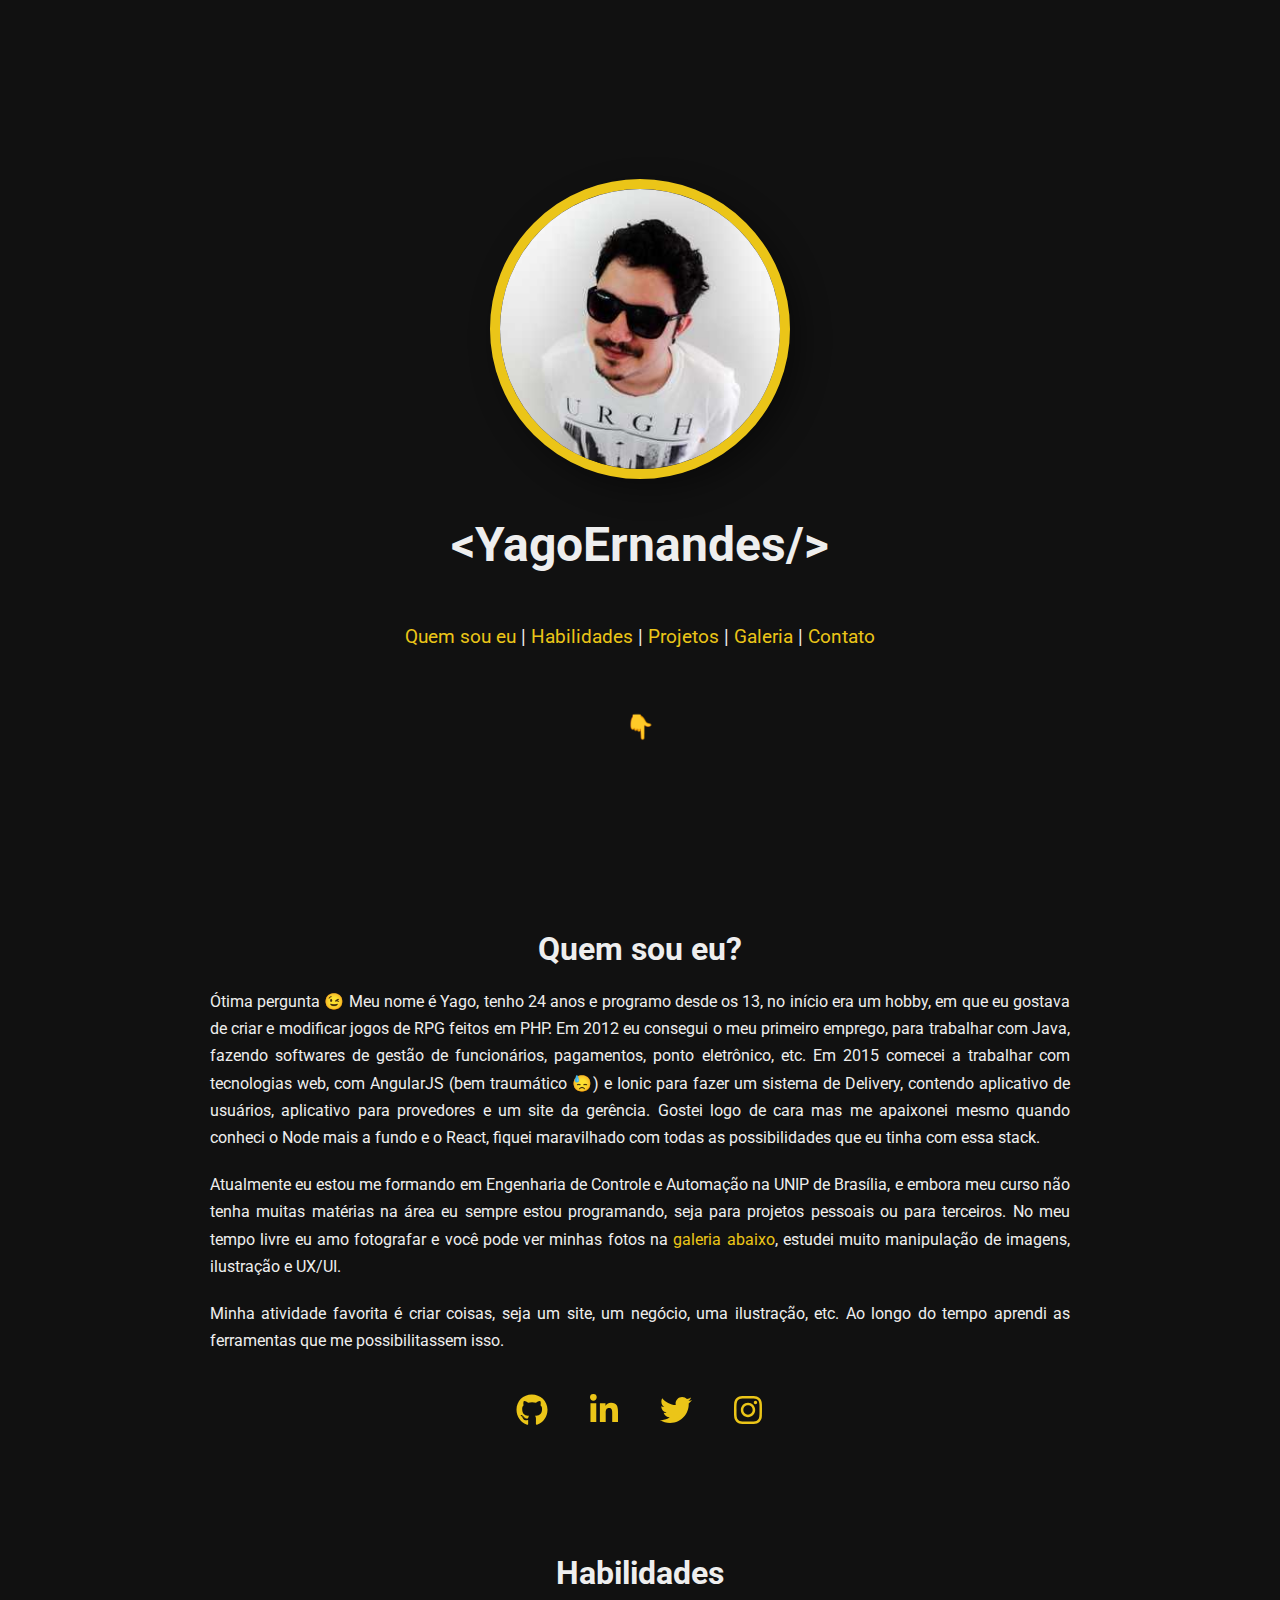
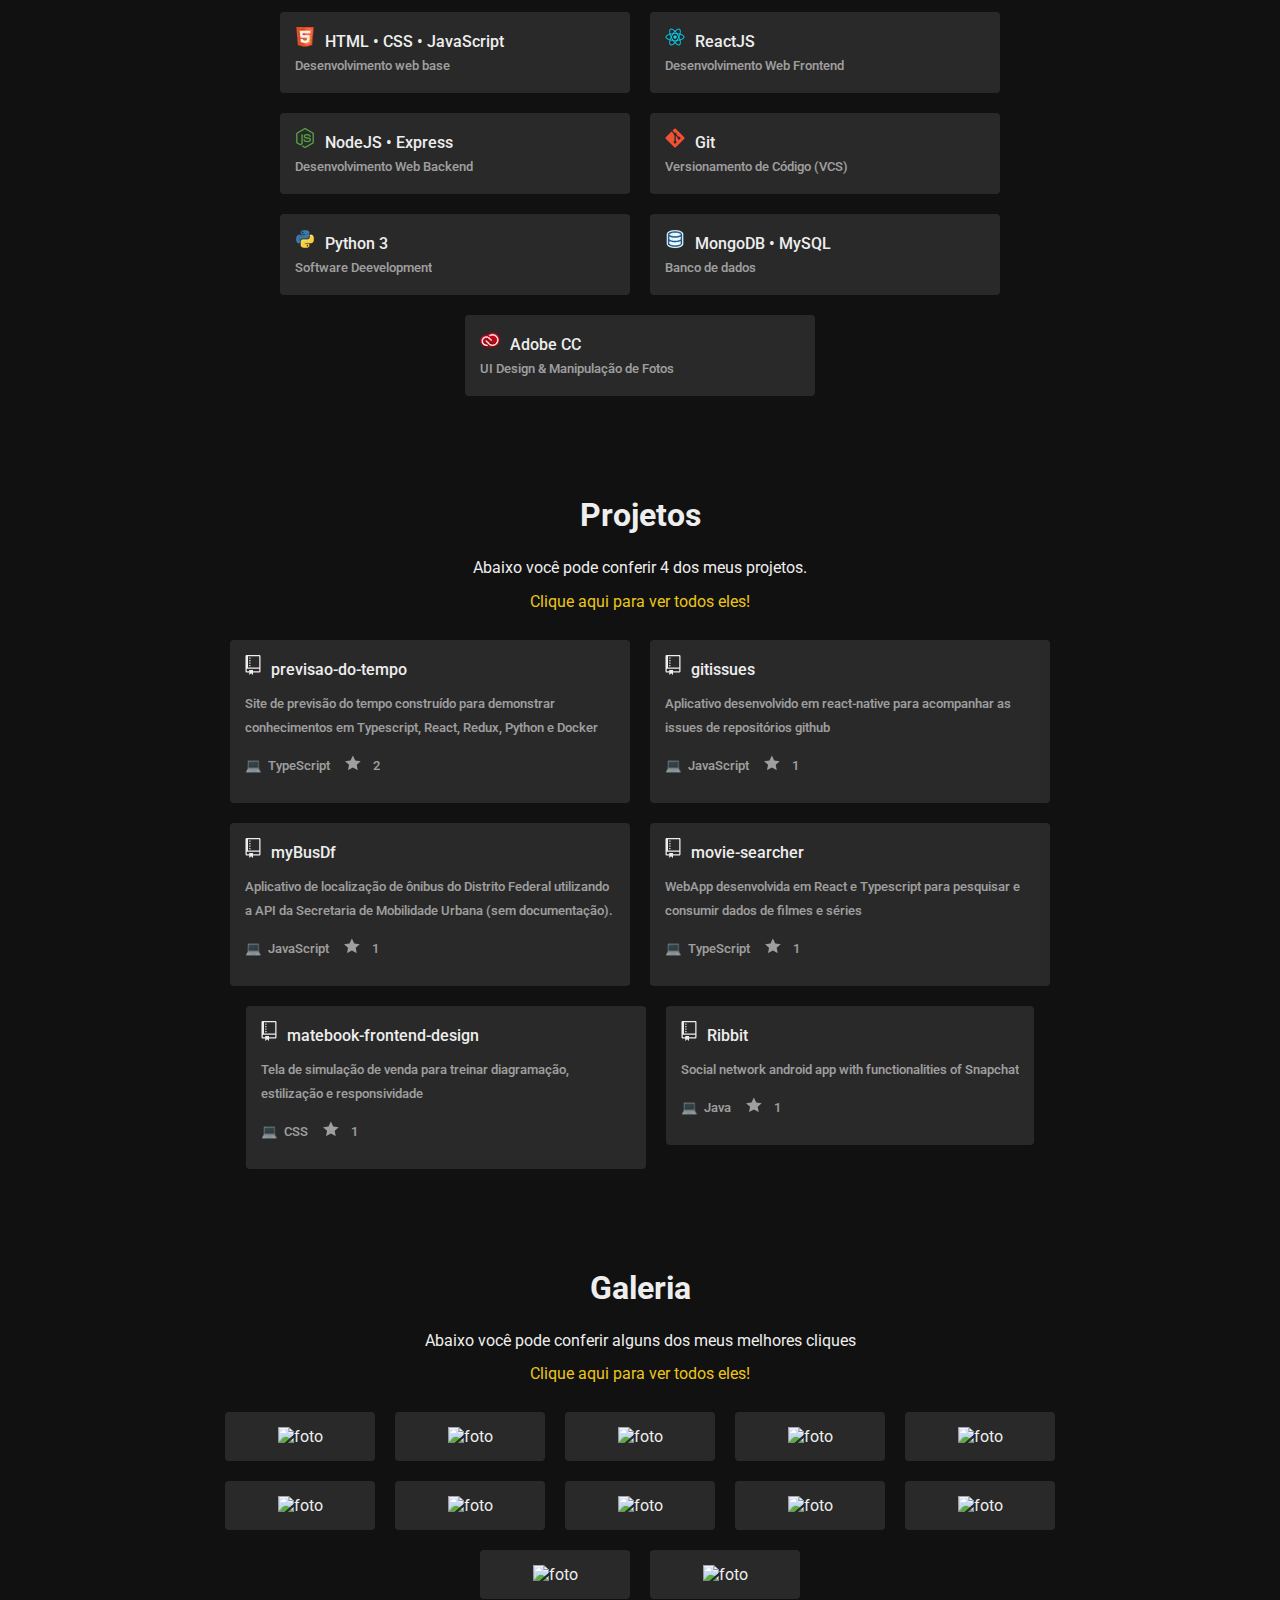
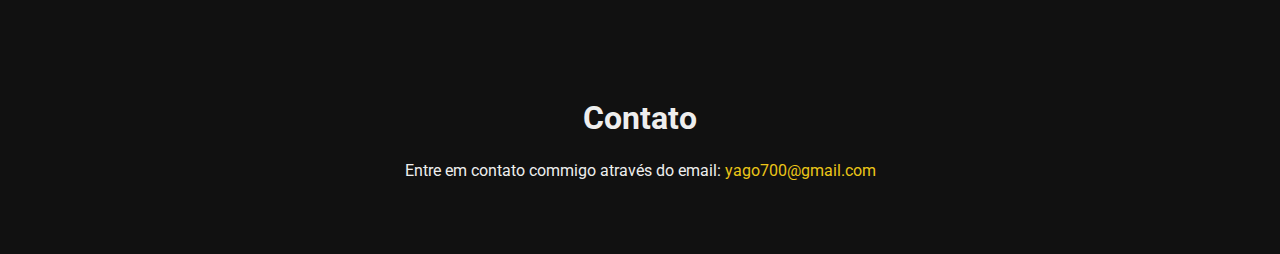
==== index.html @ 3ba1d579 "primeira versão" ====
<!DOCTYPE html><html><head><meta charSet="utf-8"/><meta http-equiv="x-ua-compatible" content="ie=edge"/><meta name="viewport" content="width=device-width, initial-scale=1, shrink-to-fit=no"/><style data-href="/styles.ad7323b6e5b450dbe754.css">*{font-family:Roboto,sans-serif;margin:0;padding:0;box-sizing:border-box}@keyframes bounce{0%,20%,50%,80%,to{transform:translateY(0)}40%{transform:translateY(-20px)}60%{transform:translateY(-20px)}}@keyframes fadeIn{0%{opacity:0}to{opacity:1}}</style><meta name="generator" content="Gatsby 2.21.37"/><title data-react-helmet="true">YagoErnandes - Portfólio</title><link data-react-helmet="true" rel="canonical" href="http://mysite.com/example"/><meta data-react-helmet="true" charSet="utf-8"/><link rel="sitemap" type="application/xml" href="/sitemap.xml"/><link rel="preconnect dns-prefetch" href="https://www.google-analytics.com"/><link rel="icon" href="/favicon-32x32.png?v=565e7f79a07f0cb5ac5a305f93fe1ef1"/><link rel="manifest" href="/manifest.webmanifest"/><meta name="theme-color" content="#600"/><link rel="apple-touch-icon" sizes="48x48" href="/icons/icon-48x48.png?v=565e7f79a07f0cb5ac5a305f93fe1ef1"/><link rel="apple-touch-icon" sizes="72x72" href="/icons/icon-72x72.png?v=565e7f79a07f0cb5ac5a305f93fe1ef1"/><link rel="apple-touch-icon" sizes="96x96" href="/icons/icon-96x96.png?v=565e7f79a07f0cb5ac5a305f93fe1ef1"/><link rel="apple-touch-icon" sizes="144x144" href="/icons/icon-144x144.png?v=565e7f79a07f0cb5ac5a305f93fe1ef1"/><link rel="apple-touch-icon" sizes="192x192" href="/icons/icon-192x192.png?v=565e7f79a07f0cb5ac5a305f93fe1ef1"/><link rel="apple-touch-icon" sizes="256x256" href="/icons/icon-256x256.png?v=565e7f79a07f0cb5ac5a305f93fe1ef1"/><link rel="apple-touch-icon" sizes="384x384" href="/icons/icon-384x384.png?v=565e7f79a07f0cb5ac5a305f93fe1ef1"/><link rel="apple-touch-icon" sizes="512x512" href="/icons/icon-512x512.png?v=565e7f79a07f0cb5ac5a305f93fe1ef1"/><style data-styled="" data-styled-version="5.1.0">.jVbdMH{color:#EEE;background-color:#111;display:-webkit-box;display:-webkit-flex;display:-ms-flexbox;display:flex;-webkit-flex-direction:column;-ms-flex-direction:column;flex-direction:column;-webkit-align-items:center;-webkit-box-align:center;-ms-flex-align:center;align-items:center;}/*!sc*/
.jVbdMH .mid-content{width:100%;max-width:900px;text-align:justify;}/*!sc*/
.jVbdMH h1{padding:10px 0;text-align:center;}/*!sc*/
.jVbdMH p{line-height:1.7em;padding:10px 0;}/*!sc*/
.jVbdMH a{-webkit-text-decoration:none;text-decoration:none;color:#EBC518;}/*!sc*/
data-styled.g1[id="op3yjv-0"]{content:"jVbdMH,"}/*!sc*/
.fwWZYl{width:100%;height:100vh;display:-webkit-box;display:-webkit-flex;display:-ms-flexbox;display:flex;-webkit-box-pack:center;-webkit-justify-content:center;-ms-flex-pack:center;justify-content:center;-webkit-align-items:center;-webkit-box-align:center;-ms-flex-align:center;align-items:center;-webkit-flex-direction:column;-ms-flex-direction:column;flex-direction:column;}/*!sc*/
.fwWZYl .header-image{border-radius:50%;width:300px;height:300px;margin:20px;-webkit-animation:fadeIn 4s;animation:fadeIn 4s;border:10px solid #EBC518;box-shadow:10px 10px 30px rgba(0,0,0,0.4);}/*!sc*/
.fwWZYl h1{line-height:1.5;font-size:3rem;text-align:center;margin-bottom:20px;}/*!sc*/
.fwWZYl a{-webkit-text-decoration:none;text-decoration:none;color:#EBC518;}/*!sc*/
.fwWZYl .animation{-webkit-animation:bounce 2s infinite;animation:bounce 2s infinite;}/*!sc*/
.fwWZYl span{font-size:1.5em;margin-top:50px;}/*!sc*/
.fwWZYl p{font-size:1.2em;}/*!sc*/
data-styled.g2[id="sc-1457q7e-0"]{content:"fwWZYl,"}/*!sc*/
.hlJqQv{padding:20px;color:#EEE;margin-bottom:40px;}/*!sc*/
.hlJqQv .socials{display:-webkit-box;display:-webkit-flex;display:-ms-flexbox;display:flex;width:100%;-webkit-box-pack:center;-webkit-justify-content:center;-ms-flex-pack:center;justify-content:center;margin:30px 0;}/*!sc*/
.hlJqQv .socials a{font-size:2em;padding:0 20px;color:#EBC518;}/*!sc*/
data-styled.g4[id="sc-9mvwxm-0"]{content:"hlJqQv,"}/*!sc*/
.jthdTJ{padding:20px;color:#EEE;margin-bottom:40px;}/*!sc*/
.jthdTJ .skills{display:-webkit-box;display:-webkit-flex;display:-ms-flexbox;display:flex;-webkit-flex-wrap:wrap;-ms-flex-wrap:wrap;flex-wrap:wrap;-webkit-box-pack:center;-webkit-justify-content:center;-ms-flex-pack:center;justify-content:center;}/*!sc*/
data-styled.g5[id="sc-1er4y86-0"]{content:"jthdTJ,"}/*!sc*/
.dSKHjb{border-radius:4px;background-color:rgba(255,255,255,0.1);padding:15px;width:100%;min-width:250px;max-width:350px;color:#eee;line-height:1.5em;margin:10px;}/*!sc*/
.dSKHjb h4{font-weight:500;}/*!sc*/
.dSKHjb h5{font-weight:500;opacity:0.6;}/*!sc*/
.dSKHjb img{margin-right:10px;}/*!sc*/
data-styled.g6[id="sc-8lshbm-0"]{content:"dSKHjb,"}/*!sc*/
.ciMPAQ{padding:20px;color:#EEE;margin-bottom:40px;text-align:center;}/*!sc*/
.ciMPAQ .projects{display:-webkit-box;display:-webkit-flex;display:-ms-flexbox;display:flex;-webkit-flex-wrap:wrap;-ms-flex-wrap:wrap;flex-wrap:wrap;-webkit-box-pack:center;-webkit-justify-content:center;-ms-flex-pack:center;justify-content:center;}/*!sc*/
data-styled.g7[id="sc-8urckg-0"]{content:"ciMPAQ,"}/*!sc*/
.fQxZGO{border-radius:4px;background-color:rgba(255,255,255,0.1);padding:15px;width:100%;min-width:150px;max-width:400px;color:#eee;line-height:1.5em;text-align:left;}/*!sc*/
.fQxZGO h4{font-weight:500;margin-bottom:10px;}/*!sc*/
.fQxZGO h5{font-weight:500;opacity:0.6;margin-bottom:10px;}/*!sc*/
.fQxZGO svg{margin-right:10px;fill:#eee;}/*!sc*/
.fQxZGO .repo-language-color{height:12;width:12;}/*!sc*/
.fQxZGO .star{margin-left:15px;}/*!sc*/
data-styled.g8[id="sc-1e8ucvq-0"]{content:"fQxZGO,"}/*!sc*/
.iMwFDQ{padding:20px;color:#EEE;margin-bottom:40px;text-align:center;}/*!sc*/
.iMwFDQ .photos{display:-webkit-box;display:-webkit-flex;display:-ms-flexbox;display:flex;-webkit-flex-wrap:wrap;-ms-flex-wrap:wrap;flex-wrap:wrap;-webkit-box-pack:center;-webkit-justify-content:center;-ms-flex-pack:center;justify-content:center;}/*!sc*/
data-styled.g9[id="sc-1ctkf5r-0"]{content:"iMwFDQ,"}/*!sc*/
.jrgfeA{border-radius:4px;background-color:rgba(255,255,255,0.1);padding:15px;width:100%;min-width:150px;max-width:265px;color:#eee;object-fit:cover;}/*!sc*/
data-styled.g10[id="w0yqgj-0"]{content:"jrgfeA,"}/*!sc*/
.leUSqf{padding:20px;color:#EEE;margin-bottom:40px;}/*!sc*/
.leUSqf p{text-align:center;}/*!sc*/
.leUSqf a{color:#EBC518;-webkit-text-decoration:none;text-decoration:none;}/*!sc*/
data-styled.g11[id="wku2h6-0"]{content:"leUSqf,"}/*!sc*/
</style><link as="script" rel="preload" href="/webpack-runtime-feafbc740cb863a250fc.js"/><link as="script" rel="preload" href="/framework-16534ddc5a576711dd15.js"/><link as="script" rel="preload" href="/styles-2c8cc638826070126d54.js"/><link as="script" rel="preload" href="/app-c029d5480bbefcbcf349.js"/><link as="script" rel="preload" href="/component---src-pages-index-js-d741fade602638abcf43.js"/><link as="fetch" rel="preload" href="/page-data/index/page-data.json" crossorigin="anonymous"/><link as="fetch" rel="preload" href="/page-data/app-data.json" crossorigin="anonymous"/></head><body><div id="___gatsby"><div style="outline:none" tabindex="-1" id="gatsby-focus-wrapper"><div class="op3yjv-0 jVbdMH"><div class="mid-content"><div name="hero" class="sc-1457q7e-0 fwWZYl"><div class="header-image gatsby-image-wrapper" style="position:relative;overflow:hidden;display:inline-block;width:300px;height:300px"><img aria-hidden="true" src="[data-uri]" alt="minha foto" style="position:absolute;top:0;left:0;width:100%;height:100%;object-fit:cover;object-position:center;opacity:1;transition-delay:500ms"/><noscript><picture><source srcset="/static/40a601396a6d40a6b6c3013d0361e3b8/25e3f/profile.jpg 1x,
/static/40a601396a6d40a6b6c3013d0361e3b8/f11e0/profile.jpg 1.5x,
/static/40a601396a6d40a6b6c3013d0361e3b8/7b2a1/profile.jpg 2x" /><img loading="lazy" width="300" height="300" srcset="/static/40a601396a6d40a6b6c3013d0361e3b8/25e3f/profile.jpg 1x,
/static/40a601396a6d40a6b6c3013d0361e3b8/f11e0/profile.jpg 1.5x,
/static/40a601396a6d40a6b6c3013d0361e3b8/7b2a1/profile.jpg 2x" src="/static/40a601396a6d40a6b6c3013d0361e3b8/25e3f/profile.jpg" alt="minha foto" style="position:absolute;top:0;left:0;opacity:1;width:100%;height:100%;object-fit:cover;object-position:center"/></picture></noscript></div><h1>&lt;YagoErnandes/&gt;</h1><p><a href="#whoami">Quem sou eu</a> | <a href="#skills">Habilidades</a> | <a href="#projects">Projetos</a> | <a href="#galery">Galeria</a> | <a href="#contact">Contato</a></p><span class="animation" role="img" aria-label="dedo apontando para baixo">👇</span></div><div name="whoami" class="sc-9bwvwe-0 sc-9mvwxm-0 hlJqQv"><h1>Quem sou eu?</h1><p>Ótima pergunta<!-- --> <span role="img" aria-label="piscadela">😉</span> <!-- -->Meu nome é Yago, tenho 24 anos e programo desde os 13, no início era um hobby, em que eu gostava de criar e modificar jogos de RPG feitos em PHP. Em 2012 eu consegui o meu primeiro emprego, para trabalhar com Java, fazendo softwares de gestão de funcionários, pagamentos, ponto eletrônico, etc. Em 2015 comecei a trabalhar com tecnologias web, com AngularJS (bem traumático<!-- --> <span role="img" aria-label="triste">😓</span>) e Ionic para fazer um sistema de Delivery, contendo aplicativo de usuários, aplicativo para provedores e um site da gerência. Gostei logo de cara mas me apaixonei mesmo quando conheci o Node mais a fundo e o React, fiquei maravilhado com todas as possibilidades que eu tinha com essa stack.</p><p>Atualmente eu estou me formando em Engenharia de Controle e Automação na UNIP de Brasília, e embora meu curso não tenha muitas matérias na área eu sempre estou programando, seja para projetos pessoais ou para terceiros. No meu tempo livre eu amo fotografar e você pode ver minhas fotos na <a href="#galery">galeria abaixo</a>, estudei muito manipulação de imagens, ilustração e UX/UI.</p><p>Minha atividade favorita é criar coisas, seja um site, um negócio, uma ilustração, etc. Ao longo do tempo aprendi as ferramentas que me possibilitassem isso.</p><div class="socials"><a href="https://github.com/yagoernandes"><svg stroke="currentColor" fill="currentColor" stroke-width="0" viewBox="0 0 496 512" height="1em" width="1em" xmlns="http://www.w3.org/2000/svg"><path d="M165.9 397.4c0 2-2.3 3.6-5.2 3.6-3.3.3-5.6-1.3-5.6-3.6 0-2 2.3-3.6 5.2-3.6 3-.3 5.6 1.3 5.6 3.6zm-31.1-4.5c-.7 2 1.3 4.3 4.3 4.9 2.6 1 5.6 0 6.2-2s-1.3-4.3-4.3-5.2c-2.6-.7-5.5.3-6.2 2.3zm44.2-1.7c-2.9.7-4.9 2.6-4.6 4.9.3 2 2.9 3.3 5.9 2.6 2.9-.7 4.9-2.6 4.6-4.6-.3-1.9-3-3.2-5.9-2.9zM244.8 8C106.1 8 0 113.3 0 252c0 110.9 69.8 205.8 169.5 239.2 12.8 2.3 17.3-5.6 17.3-12.1 0-6.2-.3-40.4-.3-61.4 0 0-70 15-84.7-29.8 0 0-11.4-29.1-27.8-36.6 0 0-22.9-15.7 1.6-15.4 0 0 24.9 2 38.6 25.8 21.9 38.6 58.6 27.5 72.9 20.9 2.3-16 8.8-27.1 16-33.7-55.9-6.2-112.3-14.3-112.3-110.5 0-27.5 7.6-41.3 23.6-58.9-2.6-6.5-11.1-33.3 2.6-67.9 20.9-6.5 69 27 69 27 20-5.6 41.5-8.5 62.8-8.5s42.8 2.9 62.8 8.5c0 0 48.1-33.6 69-27 13.7 34.7 5.2 61.4 2.6 67.9 16 17.7 25.8 31.5 25.8 58.9 0 96.5-58.9 104.2-114.8 110.5 9.2 7.9 17 22.9 17 46.4 0 33.7-.3 75.4-.3 83.6 0 6.5 4.6 14.4 17.3 12.1C428.2 457.8 496 362.9 496 252 496 113.3 383.5 8 244.8 8zM97.2 352.9c-1.3 1-1 3.3.7 5.2 1.6 1.6 3.9 2.3 5.2 1 1.3-1 1-3.3-.7-5.2-1.6-1.6-3.9-2.3-5.2-1zm-10.8-8.1c-.7 1.3.3 2.9 2.3 3.9 1.6 1 3.6.7 4.3-.7.7-1.3-.3-2.9-2.3-3.9-2-.6-3.6-.3-4.3.7zm32.4 35.6c-1.6 1.3-1 4.3 1.3 6.2 2.3 2.3 5.2 2.6 6.5 1 1.3-1.3.7-4.3-1.3-6.2-2.2-2.3-5.2-2.6-6.5-1zm-11.4-14.7c-1.6 1-1.6 3.6 0 5.9 1.6 2.3 4.3 3.3 5.6 2.3 1.6-1.3 1.6-3.9 0-6.2-1.4-2.3-4-3.3-5.6-2z"></path></svg></a><a href="https://www.linkedin.com/in/yagoernandes/"><svg stroke="currentColor" fill="currentColor" stroke-width="0" viewBox="0 0 448 512" height="1em" width="1em" xmlns="http://www.w3.org/2000/svg"><path d="M100.28 448H7.4V148.9h92.88zM53.79 108.1C24.09 108.1 0 83.5 0 53.8a53.79 53.79 0 0 1 107.58 0c0 29.7-24.1 54.3-53.79 54.3zM447.9 448h-92.68V302.4c0-34.7-.7-79.2-48.29-79.2-48.29 0-55.69 37.7-55.69 76.7V448h-92.78V148.9h89.08v40.8h1.3c12.4-23.5 42.69-48.3 87.88-48.3 94 0 111.28 61.9 111.28 142.3V448z"></path></svg></a><a href="https://twitter.com/yagoernandes"><svg stroke="currentColor" fill="currentColor" stroke-width="0" viewBox="0 0 512 512" height="1em" width="1em" xmlns="http://www.w3.org/2000/svg"><path d="M459.37 151.716c.325 4.548.325 9.097.325 13.645 0 138.72-105.583 298.558-298.558 298.558-59.452 0-114.68-17.219-161.137-47.106 8.447.974 16.568 1.299 25.34 1.299 49.055 0 94.213-16.568 130.274-44.832-46.132-.975-84.792-31.188-98.112-72.772 6.498.974 12.995 1.624 19.818 1.624 9.421 0 18.843-1.3 27.614-3.573-48.081-9.747-84.143-51.98-84.143-102.985v-1.299c13.969 7.797 30.214 12.67 47.431 13.319-28.264-18.843-46.781-51.005-46.781-87.391 0-19.492 5.197-37.36 14.294-52.954 51.655 63.675 129.3 105.258 216.365 109.807-1.624-7.797-2.599-15.918-2.599-24.04 0-57.828 46.782-104.934 104.934-104.934 30.213 0 57.502 12.67 76.67 33.137 23.715-4.548 46.456-13.32 66.599-25.34-7.798 24.366-24.366 44.833-46.132 57.827 21.117-2.273 41.584-8.122 60.426-16.243-14.292 20.791-32.161 39.308-52.628 54.253z"></path></svg></a><a href="https://instagram.com/yagoernandes"><svg stroke="currentColor" fill="currentColor" stroke-width="0" viewBox="0 0 448 512" height="1em" width="1em" xmlns="http://www.w3.org/2000/svg"><path d="M224.1 141c-63.6 0-114.9 51.3-114.9 114.9s51.3 114.9 114.9 114.9S339 319.5 339 255.9 287.7 141 224.1 141zm0 189.6c-41.1 0-74.7-33.5-74.7-74.7s33.5-74.7 74.7-74.7 74.7 33.5 74.7 74.7-33.6 74.7-74.7 74.7zm146.4-194.3c0 14.9-12 26.8-26.8 26.8-14.9 0-26.8-12-26.8-26.8s12-26.8 26.8-26.8 26.8 12 26.8 26.8zm76.1 27.2c-1.7-35.9-9.9-67.7-36.2-93.9-26.2-26.2-58-34.4-93.9-36.2-37-2.1-147.9-2.1-184.9 0-35.8 1.7-67.6 9.9-93.9 36.1s-34.4 58-36.2 93.9c-2.1 37-2.1 147.9 0 184.9 1.7 35.9 9.9 67.7 36.2 93.9s58 34.4 93.9 36.2c37 2.1 147.9 2.1 184.9 0 35.9-1.7 67.7-9.9 93.9-36.2 26.2-26.2 34.4-58 36.2-93.9 2.1-37 2.1-147.8 0-184.8zM398.8 388c-7.8 19.6-22.9 34.7-42.6 42.6-29.5 11.7-99.5 9-132.1 9s-102.7 2.6-132.1-9c-19.6-7.8-34.7-22.9-42.6-42.6-11.7-29.5-9-99.5-9-132.1s-2.6-102.7 9-132.1c7.8-19.6 22.9-34.7 42.6-42.6 29.5-11.7 99.5-9 132.1-9s102.7-2.6 132.1 9c19.6 7.8 34.7 22.9 42.6 42.6 11.7 29.5 9 99.5 9 132.1s2.7 102.7-9 132.1z"></path></svg></a></div></div><div name="skills" class="sc-9bwvwe-0 sc-1er4y86-0 jthdTJ"><h1>Habilidades</h1><div class="skills"><div class="sc-8lshbm-0 dSKHjb"><h4><img src="[data-uri]" alt="HTML • CSS • JavaScript"/>HTML • CSS • JavaScript</h4><h5>Desenvolvimento web base</h5></div><div class="sc-8lshbm-0 dSKHjb"><h4><img src="[data-uri]" alt="ReactJS"/>ReactJS</h4><h5>Desenvolvimento Web Frontend</h5></div><div class="sc-8lshbm-0 dSKHjb"><h4><img src="[data-uri]" alt="NodeJS • Express"/>NodeJS • Express</h4><h5>Desenvolvimento Web Backend</h5></div><div class="sc-8lshbm-0 dSKHjb"><h4><img src="[data-uri]" alt="Git"/>Git</h4><h5>Versionamento de Código (VCS)</h5></div><div class="sc-8lshbm-0 dSKHjb"><h4><img src="[data-uri]" alt="Python 3"/>Python 3</h4><h5>Software Deevelopment</h5></div><div class="sc-8lshbm-0 dSKHjb"><h4><img src="[data-uri]" alt="MongoDB • MySQL"/>MongoDB • MySQL</h4><h5>Banco de dados</h5></div><div class="sc-8lshbm-0 dSKHjb"><h4><img src="[data-uri]" alt="Adobe CC"/>Adobe CC</h4><h5>UI Design &amp; Manipulação de Fotos</h5></div></div></div><div name="projects" class="sc-9bwvwe-0 sc-8urckg-0 ciMPAQ"><h1>Projetos</h1><p>Abaixo você pode conferir 4 dos meus projetos.</p><a href="https://github.com/yagoernandes">Clique aqui para ver todos eles!</a><br/><br/><div class="projects"><a href="https://github.com/yagoernandes/previsao-do-tempo" style="margin:10px"><div class="sc-1e8ucvq-0 fQxZGO"><h4><svg viewBox="0 0 12 16" version="1.1" width="16" height="20" aria-hidden="true"><path fill-rule="evenodd" d="M4 9H3V8h1v1zm0-3H3v1h1V6zm0-2H3v1h1V4zm0-2H3v1h1V2zm8-1v12c0 .55-.45 1-1 1H6v2l-1.5-1.5L3 16v-2H1c-.55 0-1-.45-1-1V1c0-.55.45-1 1-1h10c.55 0 1 .45 1 1zm-1 10H1v2h2v-1h3v1h5v-2zm0-10H2v9h9V1z"></path></svg>previsao-do-tempo</h4><h5>Site de previsão do tempo construído para demonstrar conhecimentos em Typescript, React, Redux, Python e Docker</h5><h5><span role="img" aria-label="computer emoji">💻</span>  <!-- -->TypeScript<!-- -->     <svg aria-label="stars" class="octicon octicon-star" viewBox="0 -3 16 16" version="1.1" width="18" height="20" role="img"><path fill-rule="evenodd" d="M14 6l-4.9-.64L7 1 4.9 5.36 0 6l3.6 3.26L2.67 14 7 11.67 11.33 14l-.93-4.74L14 6z"></path></svg>2</h5></div></a><a href="https://github.com/yagoernandes/gitissues" style="margin:10px"><div class="sc-1e8ucvq-0 fQxZGO"><h4><svg viewBox="0 0 12 16" version="1.1" width="16" height="20" aria-hidden="true"><path fill-rule="evenodd" d="M4 9H3V8h1v1zm0-3H3v1h1V6zm0-2H3v1h1V4zm0-2H3v1h1V2zm8-1v12c0 .55-.45 1-1 1H6v2l-1.5-1.5L3 16v-2H1c-.55 0-1-.45-1-1V1c0-.55.45-1 1-1h10c.55 0 1 .45 1 1zm-1 10H1v2h2v-1h3v1h5v-2zm0-10H2v9h9V1z"></path></svg>gitissues</h4><h5>Aplicativo desenvolvido em react-native para acompanhar as issues de repositórios github</h5><h5><span role="img" aria-label="computer emoji">💻</span>  <!-- -->JavaScript<!-- -->     <svg aria-label="stars" class="octicon octicon-star" viewBox="0 -3 16 16" version="1.1" width="18" height="20" role="img"><path fill-rule="evenodd" d="M14 6l-4.9-.64L7 1 4.9 5.36 0 6l3.6 3.26L2.67 14 7 11.67 11.33 14l-.93-4.74L14 6z"></path></svg>1</h5></div></a><a href="https://github.com/yagoernandes/myBusDf" style="margin:10px"><div class="sc-1e8ucvq-0 fQxZGO"><h4><svg viewBox="0 0 12 16" version="1.1" width="16" height="20" aria-hidden="true"><path fill-rule="evenodd" d="M4 9H3V8h1v1zm0-3H3v1h1V6zm0-2H3v1h1V4zm0-2H3v1h1V2zm8-1v12c0 .55-.45 1-1 1H6v2l-1.5-1.5L3 16v-2H1c-.55 0-1-.45-1-1V1c0-.55.45-1 1-1h10c.55 0 1 .45 1 1zm-1 10H1v2h2v-1h3v1h5v-2zm0-10H2v9h9V1z"></path></svg>myBusDf</h4><h5>Aplicativo de localização de ônibus do Distrito Federal utilizando a API da Secretaria de Mobilidade Urbana (sem documentação).</h5><h5><span role="img" aria-label="computer emoji">💻</span>  <!-- -->JavaScript<!-- -->     <svg aria-label="stars" class="octicon octicon-star" viewBox="0 -3 16 16" version="1.1" width="18" height="20" role="img"><path fill-rule="evenodd" d="M14 6l-4.9-.64L7 1 4.9 5.36 0 6l3.6 3.26L2.67 14 7 11.67 11.33 14l-.93-4.74L14 6z"></path></svg>1</h5></div></a><a href="https://github.com/yagoernandes/movie-searcher" style="margin:10px"><div class="sc-1e8ucvq-0 fQxZGO"><h4><svg viewBox="0 0 12 16" version="1.1" width="16" height="20" aria-hidden="true"><path fill-rule="evenodd" d="M4 9H3V8h1v1zm0-3H3v1h1V6zm0-2H3v1h1V4zm0-2H3v1h1V2zm8-1v12c0 .55-.45 1-1 1H6v2l-1.5-1.5L3 16v-2H1c-.55 0-1-.45-1-1V1c0-.55.45-1 1-1h10c.55 0 1 .45 1 1zm-1 10H1v2h2v-1h3v1h5v-2zm0-10H2v9h9V1z"></path></svg>movie-searcher</h4><h5>WebApp desenvolvida em React e Typescript para pesquisar e consumir dados de filmes e séries</h5><h5><span role="img" aria-label="computer emoji">💻</span>  <!-- -->TypeScript<!-- -->     <svg aria-label="stars" class="octicon octicon-star" viewBox="0 -3 16 16" version="1.1" width="18" height="20" role="img"><path fill-rule="evenodd" d="M14 6l-4.9-.64L7 1 4.9 5.36 0 6l3.6 3.26L2.67 14 7 11.67 11.33 14l-.93-4.74L14 6z"></path></svg>1</h5></div></a><a href="https://github.com/yagoernandes/matebook-frontend-design" style="margin:10px"><div class="sc-1e8ucvq-0 fQxZGO"><h4><svg viewBox="0 0 12 16" version="1.1" width="16" height="20" aria-hidden="true"><path fill-rule="evenodd" d="M4 9H3V8h1v1zm0-3H3v1h1V6zm0-2H3v1h1V4zm0-2H3v1h1V2zm8-1v12c0 .55-.45 1-1 1H6v2l-1.5-1.5L3 16v-2H1c-.55 0-1-.45-1-1V1c0-.55.45-1 1-1h10c.55 0 1 .45 1 1zm-1 10H1v2h2v-1h3v1h5v-2zm0-10H2v9h9V1z"></path></svg>matebook-frontend-design</h4><h5>Tela de simulação de venda para treinar diagramação, estilização e responsividade</h5><h5><span role="img" aria-label="computer emoji">💻</span>  <!-- -->CSS<!-- -->     <svg aria-label="stars" class="octicon octicon-star" viewBox="0 -3 16 16" version="1.1" width="18" height="20" role="img"><path fill-rule="evenodd" d="M14 6l-4.9-.64L7 1 4.9 5.36 0 6l3.6 3.26L2.67 14 7 11.67 11.33 14l-.93-4.74L14 6z"></path></svg>1</h5></div></a><a href="https://github.com/yagoernandes/Ribbit" style="margin:10px"><div class="sc-1e8ucvq-0 fQxZGO"><h4><svg viewBox="0 0 12 16" version="1.1" width="16" height="20" aria-hidden="true"><path fill-rule="evenodd" d="M4 9H3V8h1v1zm0-3H3v1h1V6zm0-2H3v1h1V4zm0-2H3v1h1V2zm8-1v12c0 .55-.45 1-1 1H6v2l-1.5-1.5L3 16v-2H1c-.55 0-1-.45-1-1V1c0-.55.45-1 1-1h10c.55 0 1 .45 1 1zm-1 10H1v2h2v-1h3v1h5v-2zm0-10H2v9h9V1z"></path></svg>Ribbit</h4><h5>Social network android app with functionalities of Snapchat</h5><h5><span role="img" aria-label="computer emoji">💻</span>  <!-- -->Java<!-- -->     <svg aria-label="stars" class="octicon octicon-star" viewBox="0 -3 16 16" version="1.1" width="18" height="20" role="img"><path fill-rule="evenodd" d="M14 6l-4.9-.64L7 1 4.9 5.36 0 6l3.6 3.26L2.67 14 7 11.67 11.33 14l-.93-4.74L14 6z"></path></svg>1</h5></div></a></div></div><div name="galery" class="sc-9bwvwe-0 sc-1ctkf5r-0 iMwFDQ"><h1>Galeria</h1><p>Abaixo você pode conferir alguns dos meus melhores cliques</p><a href="https://instagram.com/yagoernandes">Clique aqui para ver todos eles!</a><br/><br/><div class="photos"><a href="https://www.instagram.com/p/BtXQTgxAeIk/" style="margin:10px"><div class="w0yqgj-0 jrgfeA"><img src="https://instagram.fbsb8-2.fna.fbcdn.net/v/t51.2885-15/e35/50112073_2329577117106230_1870676286778114647_n.jpg?_nc_ht=instagram.fbsb8-2.fna.fbcdn.net&amp;_nc_cat=102&amp;_nc_ohc=-3qzmmW-o7YAX90gfft&amp;oh=d279f1d8b3e655c9d765481b447704bf&amp;oe=5EFF4B77" alt="foto" width="100%" height="auto"/></div></a><a href="https://www.instagram.com/p/BvfBH08AUdu/" style="margin:10px"><div class="w0yqgj-0 jrgfeA"><img src="https://instagram.fbsb8-2.fna.fbcdn.net/v/t51.2885-15/e35/54198865_121132739039555_271580859591055490_n.jpg?_nc_ht=instagram.fbsb8-2.fna.fbcdn.net&amp;_nc_cat=111&amp;_nc_ohc=fnH-1yavpz8AX-cTYTx&amp;oh=cc9c0612f5486fd9438e17d27e843697&amp;oe=5EFD0DCD" alt="foto" width="100%" height="auto"/></div></a><a href="https://www.instagram.com/p/BtdjhgJgXZX/" style="margin:10px"><div class="w0yqgj-0 jrgfeA"><img src="https://instagram.fbsb8-2.fna.fbcdn.net/v/t51.2885-15/e35/50952497_456382731567396_6029407061072964010_n.jpg?_nc_ht=instagram.fbsb8-2.fna.fbcdn.net&amp;_nc_cat=100&amp;_nc_ohc=2Nrvqh3qOvUAX9wfHBM&amp;oh=e091e204bf7350be313e22a19de6559a&amp;oe=5F001132" alt="foto" width="100%" height="auto"/></div></a><a href="https://www.instagram.com/p/BtbeL3mA4t5/" style="margin:10px"><div class="w0yqgj-0 jrgfeA"><img src="https://instagram.fbsb8-2.fna.fbcdn.net/v/t51.2885-15/e35/50050167_427389404668226_1400954336099261616_n.jpg?_nc_ht=instagram.fbsb8-2.fna.fbcdn.net&amp;_nc_cat=102&amp;_nc_ohc=hDOdr5OOjEgAX96hvYB&amp;oh=f45bd2a552f0c083fdb5701b128c2c99&amp;oe=5EFFE9ED" alt="foto" width="100%" height="auto"/></div></a><a href="https://www.instagram.com/p/BtYoNThAlUP/" style="margin:10px"><div class="w0yqgj-0 jrgfeA"><img src="https://instagram.fbsb8-2.fna.fbcdn.net/v/t51.2885-15/e35/50815353_131634631210414_720273181906509836_n.jpg?_nc_ht=instagram.fbsb8-2.fna.fbcdn.net&amp;_nc_cat=110&amp;_nc_ohc=HnkPH6LhP4gAX8oGUjJ&amp;oh=9afa8290ee6233ff9fbb1deef1eae6eb&amp;oe=5F00D929" alt="foto" width="100%" height="auto"/></div></a><a href="https://www.instagram.com/p/BvQQXsNgqCS/" style="margin:10px"><div class="w0yqgj-0 jrgfeA"><img src="https://instagram.fbsb8-2.fna.fbcdn.net/v/t51.2885-15/e35/53845796_941589816045238_5510606734965044182_n.jpg?_nc_ht=instagram.fbsb8-2.fna.fbcdn.net&amp;_nc_cat=110&amp;_nc_ohc=J31J_2dYCV4AX9XmLVD&amp;oh=bf1d4558cfaab4bc4eb3edf7b8dc7745&amp;oe=5F00419A" alt="foto" width="100%" height="auto"/></div></a><a href="https://www.instagram.com/p/Bq-6iUtgiXS/" style="margin:10px"><div class="w0yqgj-0 jrgfeA"><img src="https://instagram.fbsb8-1.fna.fbcdn.net/v/t51.2885-15/e35/47583208_2311722859060112_5073705791548745494_n.jpg?_nc_ht=instagram.fbsb8-1.fna.fbcdn.net&amp;_nc_cat=108&amp;_nc_ohc=3ZZGGkRn8QoAX_kbrh0&amp;oh=2aa43d696b6e2238a1eabdf10cfabc8f&amp;oe=5F00D697" alt="foto" width="100%" height="auto"/></div></a><a href="https://www.instagram.com/p/BpC-5HunVW3/" style="margin:10px"><div class="w0yqgj-0 jrgfeA"><img src="https://instagram.fbsb8-1.fna.fbcdn.net/v/t51.2885-15/e35/42831899_1429254450543858_6659311913210916008_n.jpg?_nc_ht=instagram.fbsb8-1.fna.fbcdn.net&amp;_nc_cat=106&amp;_nc_ohc=c6hj-yapK4MAX9l0xa0&amp;oh=af41d7c4472fad20df1f668e5fa7c63d&amp;oe=5EFD775D" alt="foto" width="100%" height="auto"/></div></a><a href="https://www.instagram.com/p/Bq4wFmngFnJ/" style="margin:10px"><div class="w0yqgj-0 jrgfeA"><img src="https://instagram.fbsb8-2.fna.fbcdn.net/v/t51.2885-15/e35/46423445_2384272338281011_8637051809792480164_n.jpg?_nc_ht=instagram.fbsb8-2.fna.fbcdn.net&amp;_nc_cat=107&amp;_nc_ohc=nBRE55LdMlIAX-x9j58&amp;oh=29c46b1db8bb171c558570506d3f3505&amp;oe=5EFF039F" alt="foto" width="100%" height="auto"/></div></a><a href="https://www.instagram.com/p/Bq7rK2ygAty/" style="margin:10px"><div class="w0yqgj-0 jrgfeA"><img src="https://instagram.fbsb8-1.fna.fbcdn.net/v/t51.2885-15/e35/44852088_1987253891370481_4220338078917588271_n.jpg?_nc_ht=instagram.fbsb8-1.fna.fbcdn.net&amp;_nc_cat=101&amp;_nc_ohc=kkIdsh4vlVkAX_2711x&amp;oh=6d7ce3b0fb355a8f1ce80d2ee857f537&amp;oe=5EFD9B4E" alt="foto" width="100%" height="auto"/></div></a><a href="https://www.instagram.com/p/BpFwVxpHqYZ/" style="margin:10px"><div class="w0yqgj-0 jrgfeA"><img src="https://instagram.fbsb8-1.fna.fbcdn.net/v/t51.2885-15/e35/43913774_738963089775484_1856971271733078524_n.jpg?_nc_ht=instagram.fbsb8-1.fna.fbcdn.net&amp;_nc_cat=104&amp;_nc_ohc=2vCGWPme1HYAX8p6-GC&amp;oh=ef3dbee47a1ccac299d35a4b1f663232&amp;oe=5EFD89F2" alt="foto" width="100%" height="auto"/></div></a><a href="https://www.instagram.com/p/BsdxnAsgzDY/" style="margin:10px"><div class="w0yqgj-0 jrgfeA"><img src="https://instagram.fbsb8-2.fna.fbcdn.net/v/t51.2885-15/e35/47691787_2284759138225363_6530631222341420726_n.jpg?_nc_ht=instagram.fbsb8-2.fna.fbcdn.net&amp;_nc_cat=107&amp;_nc_ohc=EX0QEyVuAuIAX905SEx&amp;oh=6ca82424cf1e9fdf27e1a308f0be9828&amp;oe=5F007258" alt="foto" width="100%" height="auto"/></div></a></div></div><div name="contact" class="sc-9bwvwe-0 wku2h6-0 leUSqf"><h1>Contato</h1><p>Entre em contato commigo através do email: <a href="mailto:yago700@gmail.com">yago700@gmail.com</a></p></div></div></div></div><div id="gatsby-announcer" style="position:absolute;top:0;width:1px;height:1px;padding:0;overflow:hidden;clip:rect(0, 0, 0, 0);white-space:nowrap;border:0" aria-live="assertive" aria-atomic="true"></div></div><script>
  
  
  if(true) {
    (function(i,s,o,g,r,a,m){i['GoogleAnalyticsObject']=r;i[r]=i[r]||function(){
    (i[r].q=i[r].q||[]).push(arguments)},i[r].l=1*new Date();a=s.createElement(o),
    m=s.getElementsByTagName(o)[0];a.async=1;a.src=g;m.parentNode.insertBefore(a,m)
    })(window,document,'script','https://www.google-analytics.com/analytics.js','ga');
  }
  if (typeof ga === "function") {
    ga('create', 'YOUR_GOOGLE_ANALYTICS_TRACKING_ID', 'example.com', {"sampleRate":5,"siteSpeedSampleRate":10});
      
      
      
      
      
      }</script><script id="gatsby-script-loader">/*<![CDATA[*/window.pagePath="/";/*]]>*/</script><script id="gatsby-chunk-mapping">/*<![CDATA[*/window.___chunkMapping={"app":["/app-c029d5480bbefcbcf349.js"],"component---cache-caches-gatsby-plugin-offline-app-shell-js":["/component---cache-caches-gatsby-plugin-offline-app-shell-js-2a242c05cade058abd28.js"],"component---src-pages-about-index-js":["/component---src-pages-about-index-js-29e49be238d965746f47.js"],"component---src-pages-index-js":["/component---src-pages-index-js-d741fade602638abcf43.js"]};/*]]>*/</script><script src="/component---src-pages-index-js-d741fade602638abcf43.js" async=""></script><script src="/app-c029d5480bbefcbcf349.js" async=""></script><script src="/styles-2c8cc638826070126d54.js" async=""></script><script src="/framework-16534ddc5a576711dd15.js" async=""></script><script src="/webpack-runtime-feafbc740cb863a250fc.js" async=""></script></body></html>
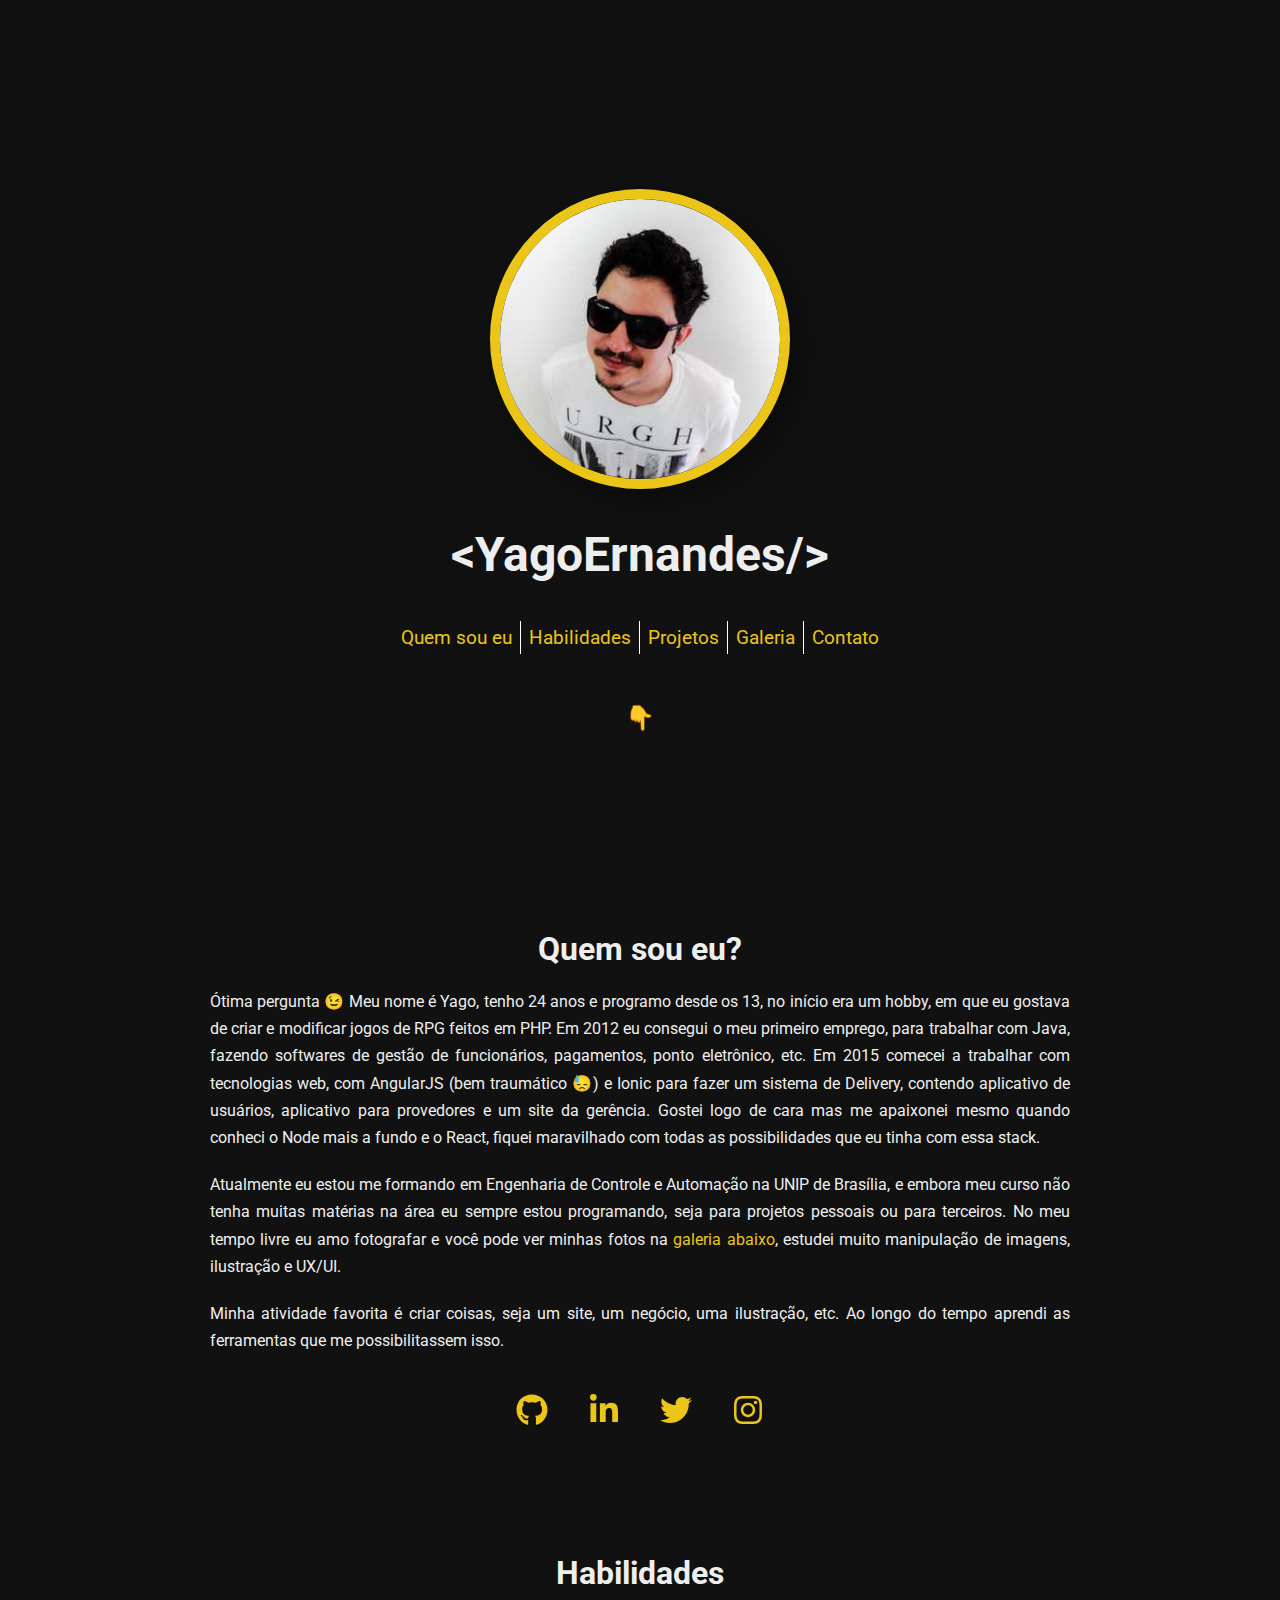
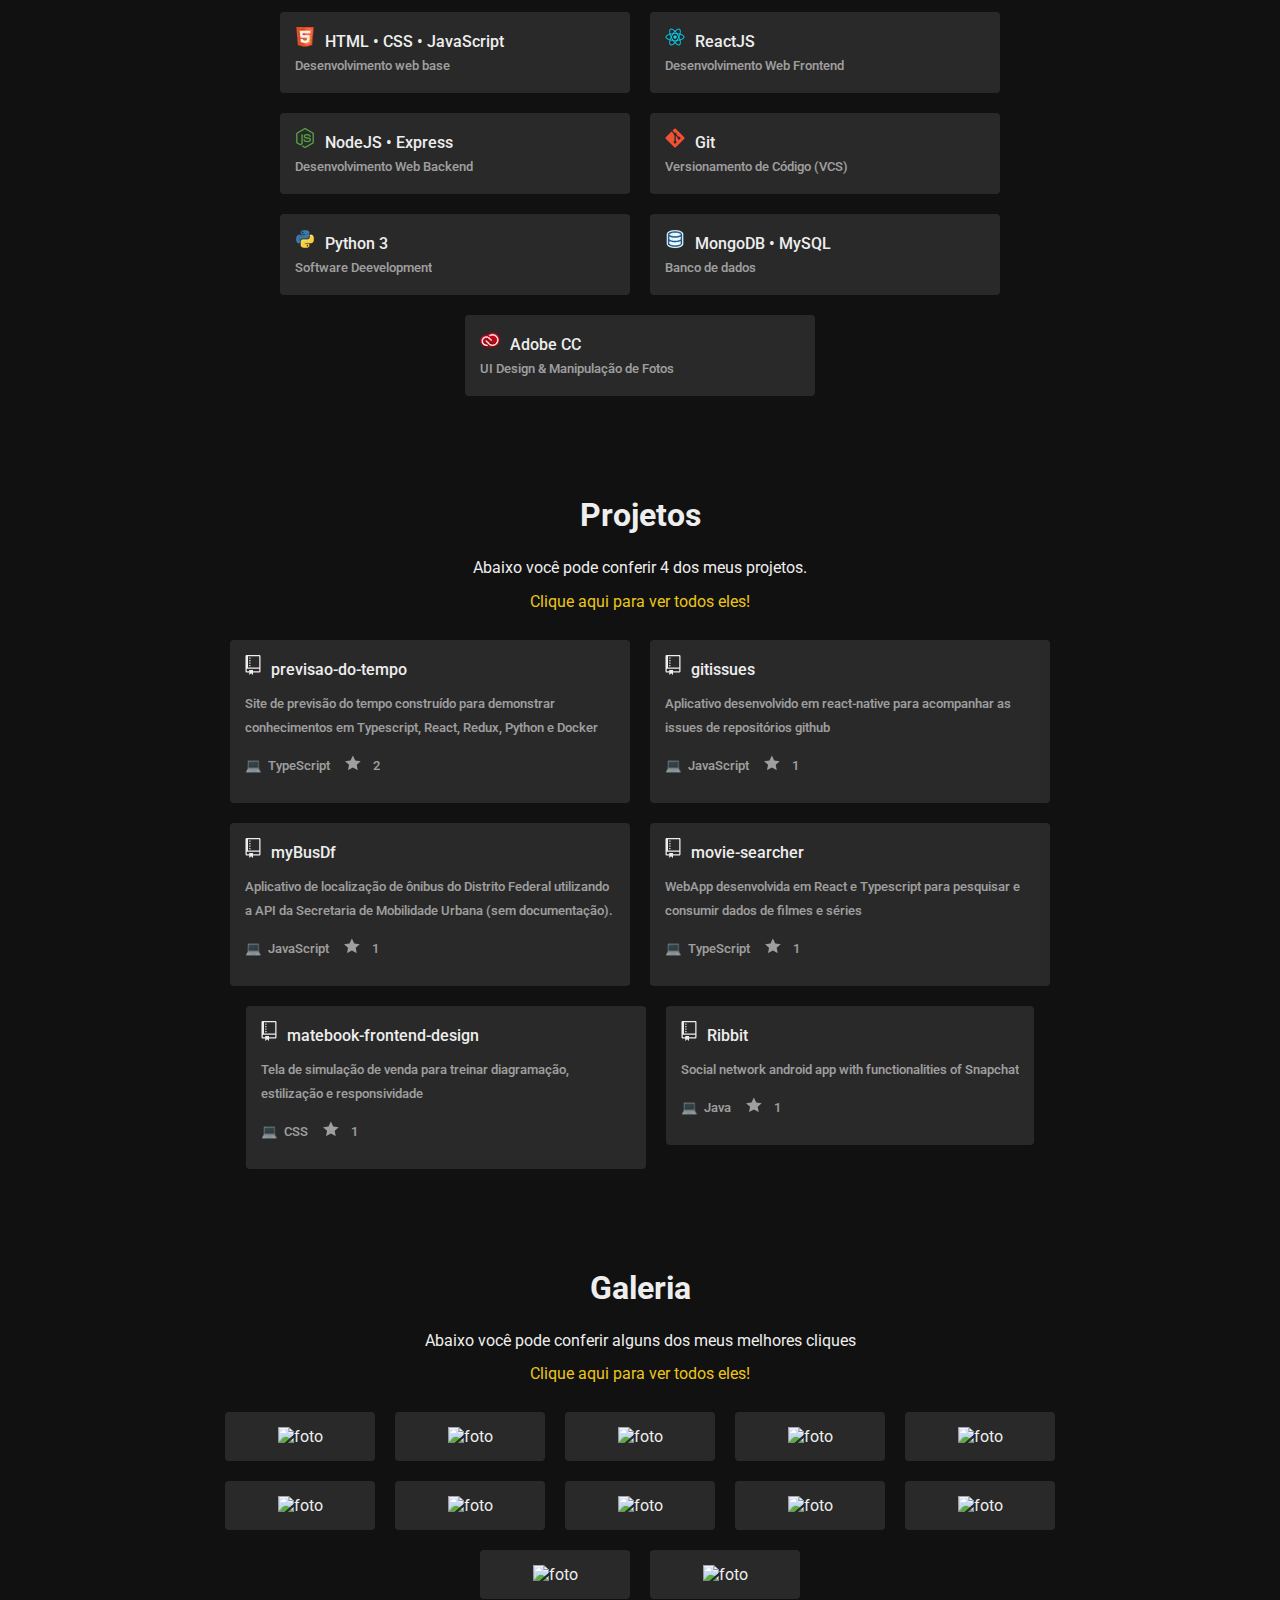
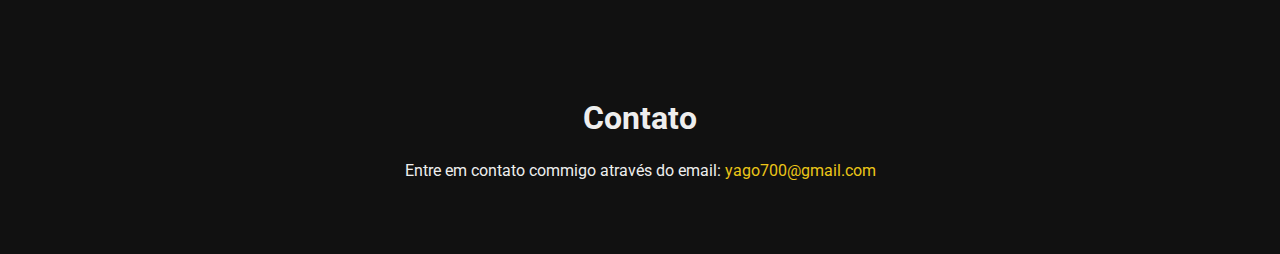
==== commit 56d6b6b7: "update" ====
--- a/index.html
+++ b/index.html
@@ -1,53 +1,56 @@
-<!DOCTYPE html><html><head><meta charSet="utf-8"/><meta http-equiv="x-ua-compatible" content="ie=edge"/><meta name="viewport" content="width=device-width, initial-scale=1, shrink-to-fit=no"/><style data-href="/styles.ad7323b6e5b450dbe754.css">*{font-family:Roboto,sans-serif;margin:0;padding:0;box-sizing:border-box}@keyframes bounce{0%,20%,50%,80%,to{transform:translateY(0)}40%{transform:translateY(-20px)}60%{transform:translateY(-20px)}}@keyframes fadeIn{0%{opacity:0}to{opacity:1}}</style><meta name="generator" content="Gatsby 2.21.37"/><title data-react-helmet="true">YagoErnandes - Portfólio</title><link data-react-helmet="true" rel="canonical" href="http://mysite.com/example"/><meta data-react-helmet="true" charSet="utf-8"/><link rel="sitemap" type="application/xml" href="/sitemap.xml"/><link rel="preconnect dns-prefetch" href="https://www.google-analytics.com"/><link rel="icon" href="/favicon-32x32.png?v=565e7f79a07f0cb5ac5a305f93fe1ef1"/><link rel="manifest" href="/manifest.webmanifest"/><meta name="theme-color" content="#600"/><link rel="apple-touch-icon" sizes="48x48" href="/icons/icon-48x48.png?v=565e7f79a07f0cb5ac5a305f93fe1ef1"/><link rel="apple-touch-icon" sizes="72x72" href="/icons/icon-72x72.png?v=565e7f79a07f0cb5ac5a305f93fe1ef1"/><link rel="apple-touch-icon" sizes="96x96" href="/icons/icon-96x96.png?v=565e7f79a07f0cb5ac5a305f93fe1ef1"/><link rel="apple-touch-icon" sizes="144x144" href="/icons/icon-144x144.png?v=565e7f79a07f0cb5ac5a305f93fe1ef1"/><link rel="apple-touch-icon" sizes="192x192" href="/icons/icon-192x192.png?v=565e7f79a07f0cb5ac5a305f93fe1ef1"/><link rel="apple-touch-icon" sizes="256x256" href="/icons/icon-256x256.png?v=565e7f79a07f0cb5ac5a305f93fe1ef1"/><link rel="apple-touch-icon" sizes="384x384" href="/icons/icon-384x384.png?v=565e7f79a07f0cb5ac5a305f93fe1ef1"/><link rel="apple-touch-icon" sizes="512x512" href="/icons/icon-512x512.png?v=565e7f79a07f0cb5ac5a305f93fe1ef1"/><style data-styled="" data-styled-version="5.1.0">.jVbdMH{color:#EEE;background-color:#111;display:-webkit-box;display:-webkit-flex;display:-ms-flexbox;display:flex;-webkit-flex-direction:column;-ms-flex-direction:column;flex-direction:column;-webkit-align-items:center;-webkit-box-align:center;-ms-flex-align:center;align-items:center;}/*!sc*/
-.jVbdMH .mid-content{width:100%;max-width:900px;text-align:justify;}/*!sc*/
-.jVbdMH h1{padding:10px 0;text-align:center;}/*!sc*/
-.jVbdMH p{line-height:1.7em;padding:10px 0;}/*!sc*/
-.jVbdMH a{-webkit-text-decoration:none;text-decoration:none;color:#EBC518;}/*!sc*/
-data-styled.g1[id="op3yjv-0"]{content:"jVbdMH,"}/*!sc*/
-.fwWZYl{width:100%;height:100vh;display:-webkit-box;display:-webkit-flex;display:-ms-flexbox;display:flex;-webkit-box-pack:center;-webkit-justify-content:center;-ms-flex-pack:center;justify-content:center;-webkit-align-items:center;-webkit-box-align:center;-ms-flex-align:center;align-items:center;-webkit-flex-direction:column;-ms-flex-direction:column;flex-direction:column;}/*!sc*/
-.fwWZYl .header-image{border-radius:50%;width:300px;height:300px;margin:20px;-webkit-animation:fadeIn 4s;animation:fadeIn 4s;border:10px solid #EBC518;box-shadow:10px 10px 30px rgba(0,0,0,0.4);}/*!sc*/
-.fwWZYl h1{line-height:1.5;font-size:3rem;text-align:center;margin-bottom:20px;}/*!sc*/
-.fwWZYl a{-webkit-text-decoration:none;text-decoration:none;color:#EBC518;}/*!sc*/
-.fwWZYl .animation{-webkit-animation:bounce 2s infinite;animation:bounce 2s infinite;}/*!sc*/
-.fwWZYl span{font-size:1.5em;margin-top:50px;}/*!sc*/
-.fwWZYl p{font-size:1.2em;}/*!sc*/
-data-styled.g2[id="sc-1457q7e-0"]{content:"fwWZYl,"}/*!sc*/
-.hlJqQv{padding:20px;color:#EEE;margin-bottom:40px;}/*!sc*/
-.hlJqQv .socials{display:-webkit-box;display:-webkit-flex;display:-ms-flexbox;display:flex;width:100%;-webkit-box-pack:center;-webkit-justify-content:center;-ms-flex-pack:center;justify-content:center;margin:30px 0;}/*!sc*/
-.hlJqQv .socials a{font-size:2em;padding:0 20px;color:#EBC518;}/*!sc*/
-data-styled.g4[id="sc-9mvwxm-0"]{content:"hlJqQv,"}/*!sc*/
-.jthdTJ{padding:20px;color:#EEE;margin-bottom:40px;}/*!sc*/
-.jthdTJ .skills{display:-webkit-box;display:-webkit-flex;display:-ms-flexbox;display:flex;-webkit-flex-wrap:wrap;-ms-flex-wrap:wrap;flex-wrap:wrap;-webkit-box-pack:center;-webkit-justify-content:center;-ms-flex-pack:center;justify-content:center;}/*!sc*/
-data-styled.g5[id="sc-1er4y86-0"]{content:"jthdTJ,"}/*!sc*/
-.dSKHjb{border-radius:4px;background-color:rgba(255,255,255,0.1);padding:15px;width:100%;min-width:250px;max-width:350px;color:#eee;line-height:1.5em;margin:10px;}/*!sc*/
-.dSKHjb h4{font-weight:500;}/*!sc*/
-.dSKHjb h5{font-weight:500;opacity:0.6;}/*!sc*/
-.dSKHjb img{margin-right:10px;}/*!sc*/
-data-styled.g6[id="sc-8lshbm-0"]{content:"dSKHjb,"}/*!sc*/
-.ciMPAQ{padding:20px;color:#EEE;margin-bottom:40px;text-align:center;}/*!sc*/
-.ciMPAQ .projects{display:-webkit-box;display:-webkit-flex;display:-ms-flexbox;display:flex;-webkit-flex-wrap:wrap;-ms-flex-wrap:wrap;flex-wrap:wrap;-webkit-box-pack:center;-webkit-justify-content:center;-ms-flex-pack:center;justify-content:center;}/*!sc*/
-data-styled.g7[id="sc-8urckg-0"]{content:"ciMPAQ,"}/*!sc*/
-.fQxZGO{border-radius:4px;background-color:rgba(255,255,255,0.1);padding:15px;width:100%;min-width:150px;max-width:400px;color:#eee;line-height:1.5em;text-align:left;}/*!sc*/
-.fQxZGO h4{font-weight:500;margin-bottom:10px;}/*!sc*/
-.fQxZGO h5{font-weight:500;opacity:0.6;margin-bottom:10px;}/*!sc*/
-.fQxZGO svg{margin-right:10px;fill:#eee;}/*!sc*/
-.fQxZGO .repo-language-color{height:12;width:12;}/*!sc*/
-.fQxZGO .star{margin-left:15px;}/*!sc*/
-data-styled.g8[id="sc-1e8ucvq-0"]{content:"fQxZGO,"}/*!sc*/
-.iMwFDQ{padding:20px;color:#EEE;margin-bottom:40px;text-align:center;}/*!sc*/
-.iMwFDQ .photos{display:-webkit-box;display:-webkit-flex;display:-ms-flexbox;display:flex;-webkit-flex-wrap:wrap;-ms-flex-wrap:wrap;flex-wrap:wrap;-webkit-box-pack:center;-webkit-justify-content:center;-ms-flex-pack:center;justify-content:center;}/*!sc*/
-data-styled.g9[id="sc-1ctkf5r-0"]{content:"iMwFDQ,"}/*!sc*/
-.jrgfeA{border-radius:4px;background-color:rgba(255,255,255,0.1);padding:15px;width:100%;min-width:150px;max-width:265px;color:#eee;object-fit:cover;}/*!sc*/
-data-styled.g10[id="w0yqgj-0"]{content:"jrgfeA,"}/*!sc*/
-.leUSqf{padding:20px;color:#EEE;margin-bottom:40px;}/*!sc*/
-.leUSqf p{text-align:center;}/*!sc*/
-.leUSqf a{color:#EBC518;-webkit-text-decoration:none;text-decoration:none;}/*!sc*/
-data-styled.g11[id="wku2h6-0"]{content:"leUSqf,"}/*!sc*/
-</style><link as="script" rel="preload" href="/webpack-runtime-feafbc740cb863a250fc.js"/><link as="script" rel="preload" href="/framework-16534ddc5a576711dd15.js"/><link as="script" rel="preload" href="/styles-2c8cc638826070126d54.js"/><link as="script" rel="preload" href="/app-c029d5480bbefcbcf349.js"/><link as="script" rel="preload" href="/component---src-pages-index-js-d741fade602638abcf43.js"/><link as="fetch" rel="preload" href="/page-data/index/page-data.json" crossorigin="anonymous"/><link as="fetch" rel="preload" href="/page-data/app-data.json" crossorigin="anonymous"/></head><body><div id="___gatsby"><div style="outline:none" tabindex="-1" id="gatsby-focus-wrapper"><div class="op3yjv-0 jVbdMH"><div class="mid-content"><div name="hero" class="sc-1457q7e-0 fwWZYl"><div class="header-image gatsby-image-wrapper" style="position:relative;overflow:hidden;display:inline-block;width:300px;height:300px"><img aria-hidden="true" src="[data-uri]" alt="minha foto" style="position:absolute;top:0;left:0;width:100%;height:100%;object-fit:cover;object-position:center;opacity:1;transition-delay:500ms"/><noscript><picture><source srcset="/static/40a601396a6d40a6b6c3013d0361e3b8/25e3f/profile.jpg 1x,
+<!DOCTYPE html><html><head><meta charSet="utf-8"/><meta http-equiv="x-ua-compatible" content="ie=edge"/><meta name="viewport" content="width=device-width, initial-scale=1, shrink-to-fit=no"/><style data-href="/styles.ad7323b6e5b450dbe754.css">*{font-family:Roboto,sans-serif;margin:0;padding:0;box-sizing:border-box}@keyframes bounce{0%,20%,50%,80%,to{transform:translateY(0)}40%{transform:translateY(-20px)}60%{transform:translateY(-20px)}}@keyframes fadeIn{0%{opacity:0}to{opacity:1}}</style><meta name="generator" content="Gatsby 2.21.37"/><title data-react-helmet="true">YagoErnandes - Portfólio</title><link data-react-helmet="true" rel="canonical" href="http://mysite.com/example"/><meta data-react-helmet="true" charSet="utf-8"/><link rel="sitemap" type="application/xml" href="/sitemap.xml"/><link rel="preconnect dns-prefetch" href="https://www.google-analytics.com"/><link rel="icon" href="/favicon-32x32.png?v=565e7f79a07f0cb5ac5a305f93fe1ef1"/><link rel="manifest" href="/manifest.webmanifest"/><meta name="theme-color" content="#600"/><link rel="apple-touch-icon" sizes="48x48" href="/icons/icon-48x48.png?v=565e7f79a07f0cb5ac5a305f93fe1ef1"/><link rel="apple-touch-icon" sizes="72x72" href="/icons/icon-72x72.png?v=565e7f79a07f0cb5ac5a305f93fe1ef1"/><link rel="apple-touch-icon" sizes="96x96" href="/icons/icon-96x96.png?v=565e7f79a07f0cb5ac5a305f93fe1ef1"/><link rel="apple-touch-icon" sizes="144x144" href="/icons/icon-144x144.png?v=565e7f79a07f0cb5ac5a305f93fe1ef1"/><link rel="apple-touch-icon" sizes="192x192" href="/icons/icon-192x192.png?v=565e7f79a07f0cb5ac5a305f93fe1ef1"/><link rel="apple-touch-icon" sizes="256x256" href="/icons/icon-256x256.png?v=565e7f79a07f0cb5ac5a305f93fe1ef1"/><link rel="apple-touch-icon" sizes="384x384" href="/icons/icon-384x384.png?v=565e7f79a07f0cb5ac5a305f93fe1ef1"/><link rel="apple-touch-icon" sizes="512x512" href="/icons/icon-512x512.png?v=565e7f79a07f0cb5ac5a305f93fe1ef1"/><style data-styled="" data-styled-version="5.1.0">.cXruIs{color:#EEE;background-color:#111;display:-webkit-box;display:-webkit-flex;display:-ms-flexbox;display:flex;-webkit-flex-direction:column;-ms-flex-direction:column;flex-direction:column;-webkit-align-items:center;-webkit-box-align:center;-ms-flex-align:center;align-items:center;}/*!sc*/
+.cXruIs .mid-content{width:100%;max-width:900px;text-align:justify;}/*!sc*/
+.cXruIs h1{padding:10px 0;text-align:center;}/*!sc*/
+.cXruIs p{line-height:1.7em;padding:10px 0;}/*!sc*/
+.cXruIs a{-webkit-text-decoration:none;text-decoration:none;color:#EBC518;}/*!sc*/
+data-styled.g1[id="ukljqs-0"]{content:"cXruIs,"}/*!sc*/
+.hDovmI{width:100%;height:100vh;display:-webkit-box;display:-webkit-flex;display:-ms-flexbox;display:flex;-webkit-box-pack:center;-webkit-justify-content:center;-ms-flex-pack:center;justify-content:center;-webkit-align-items:center;-webkit-box-align:center;-ms-flex-align:center;align-items:center;-webkit-flex-direction:column;-ms-flex-direction:column;flex-direction:column;}/*!sc*/
+.hDovmI .header-image{border-radius:50%;min-width:150px;width:90%;min-height:150px;margin:20px;-webkit-animation:fadeIn 4s;animation:fadeIn 4s;border:10px solid #EBC518;box-shadow:10px 10px 30px rgba(0,0,0,0.4);}/*!sc*/
+.hDovmI h1{line-height:1.5;font-size:3rem;text-align:center;margin-bottom:20px;}/*!sc*/
+.hDovmI a{-webkit-text-decoration:none;text-decoration:none;color:#EBC518;}/*!sc*/
+.hDovmI .animation{-webkit-animation:bounce 2s infinite;animation:bounce 2s infinite;}/*!sc*/
+.hDovmI span{font-size:1.5em;margin-top:50px;}/*!sc*/
+.hDovmI .links{font-size:1.2em;display:-webkit-box;display:-webkit-flex;display:-ms-flexbox;display:flex;-webkit-flex-direction:row;-ms-flex-direction:row;flex-direction:row;}/*!sc*/
+.hDovmI .links a{padding:5px 8px;}/*!sc*/
+.hDovmI .links a:not(:last-child){border-right:1px solid #fff;}/*!sc*/
+@media screen and (max-width:510px){.hDovmI h1{font-size:2em;}.hDovmI .header-image{width:90%;height:auto;margin:0;margin-bottom:20px;}.hDovmI .links{display:-webkit-box;display:-webkit-flex;display:-ms-flexbox;display:flex;-webkit-flex-direction:column;-ms-flex-direction:column;flex-direction:column;text-align:center;}.hDovmI .links a{padding:8px;}.hDovmI .links a:not(:last-child){border-bottom:1px solid #fff;margin-bottom:5px;border-right:0;}}/*!sc*/
+data-styled.g2[id="sc-1io8otq-0"]{content:"hDovmI,"}/*!sc*/
+.liOtsS{padding:20px;color:#EEE;margin-bottom:40px;}/*!sc*/
+.liOtsS .socials{display:-webkit-box;display:-webkit-flex;display:-ms-flexbox;display:flex;width:100%;-webkit-box-pack:center;-webkit-justify-content:center;-ms-flex-pack:center;justify-content:center;margin:30px 0;}/*!sc*/
+.liOtsS .socials a{font-size:2em;padding:0 20px;color:#EBC518;}/*!sc*/
+data-styled.g4[id="sc-15af49w-0"]{content:"liOtsS,"}/*!sc*/
+.kCkAGK{padding:20px;color:#EEE;margin-bottom:40px;}/*!sc*/
+.kCkAGK .skills{display:-webkit-box;display:-webkit-flex;display:-ms-flexbox;display:flex;-webkit-flex-wrap:wrap;-ms-flex-wrap:wrap;flex-wrap:wrap;-webkit-box-pack:center;-webkit-justify-content:center;-ms-flex-pack:center;justify-content:center;}/*!sc*/
+data-styled.g5[id="sc-1k0ehvg-0"]{content:"kCkAGK,"}/*!sc*/
+.bDFksW{border-radius:4px;background-color:rgba(255,255,255,0.1);padding:15px;width:100%;min-width:250px;max-width:350px;color:#eee;line-height:1.5em;margin:10px;}/*!sc*/
+.bDFksW h4{font-weight:500;}/*!sc*/
+.bDFksW h5{font-weight:500;opacity:0.6;}/*!sc*/
+.bDFksW img{margin-right:10px;}/*!sc*/
+data-styled.g6[id="nq0ns2-0"]{content:"bDFksW,"}/*!sc*/
+.ghSTrP{padding:20px;color:#EEE;margin-bottom:40px;text-align:center;}/*!sc*/
+.ghSTrP .projects{display:-webkit-box;display:-webkit-flex;display:-ms-flexbox;display:flex;-webkit-flex-wrap:wrap;-ms-flex-wrap:wrap;flex-wrap:wrap;-webkit-box-pack:center;-webkit-justify-content:center;-ms-flex-pack:center;justify-content:center;}/*!sc*/
+data-styled.g7[id="gyybu2-0"]{content:"ghSTrP,"}/*!sc*/
+.iHVlHR{border-radius:4px;background-color:rgba(255,255,255,0.1);padding:15px;width:100%;min-width:150px;max-width:400px;color:#eee;line-height:1.5em;text-align:left;}/*!sc*/
+.iHVlHR h4{font-weight:500;margin-bottom:10px;}/*!sc*/
+.iHVlHR h5{font-weight:500;opacity:0.6;margin-bottom:10px;}/*!sc*/
+.iHVlHR svg{margin-right:10px;fill:#eee;}/*!sc*/
+.iHVlHR .repo-language-color{height:12;width:12;}/*!sc*/
+.iHVlHR .star{margin-left:15px;}/*!sc*/
+data-styled.g8[id="sc-1o95saj-0"]{content:"iHVlHR,"}/*!sc*/
+.jRWGqf{padding:20px;color:#EEE;margin-bottom:40px;text-align:center;}/*!sc*/
+.jRWGqf .photos{display:-webkit-box;display:-webkit-flex;display:-ms-flexbox;display:flex;-webkit-flex-wrap:wrap;-ms-flex-wrap:wrap;flex-wrap:wrap;-webkit-box-pack:center;-webkit-justify-content:center;-ms-flex-pack:center;justify-content:center;}/*!sc*/
+data-styled.g9[id="sc-1p9e3ip-0"]{content:"jRWGqf,"}/*!sc*/
+.gazKON{border-radius:4px;background-color:rgba(255,255,255,0.1);padding:15px;width:100%;min-width:150px;max-width:265px;color:#eee;object-fit:cover;}/*!sc*/
+data-styled.g10[id="sc-1a7xufn-0"]{content:"gazKON,"}/*!sc*/
+.eIwTJb{padding:20px;color:#EEE;margin-bottom:40px;}/*!sc*/
+.eIwTJb p{text-align:center;}/*!sc*/
+.eIwTJb a{color:#EBC518;-webkit-text-decoration:none;text-decoration:none;}/*!sc*/
+data-styled.g11[id="kusmwz-0"]{content:"eIwTJb,"}/*!sc*/
+</style><link as="script" rel="preload" href="/webpack-runtime-8c1494ca318322e0bd4a.js"/><link as="script" rel="preload" href="/framework-16534ddc5a576711dd15.js"/><link as="script" rel="preload" href="/styles-2c8cc638826070126d54.js"/><link as="script" rel="preload" href="/app-c029d5480bbefcbcf349.js"/><link as="script" rel="preload" href="/component---src-pages-index-js-7246c6f08981452f8599.js"/><link as="fetch" rel="preload" href="/page-data/index/page-data.json" crossorigin="anonymous"/><link as="fetch" rel="preload" href="/page-data/app-data.json" crossorigin="anonymous"/></head><body><div id="___gatsby"><div style="outline:none" tabindex="-1" id="gatsby-focus-wrapper"><div class="ukljqs-0 cXruIs"><div class="mid-content"><div name="hero" class="sc-1io8otq-0 hDovmI"><div class="header-image gatsby-image-wrapper" style="position:relative;overflow:hidden;display:inline-block;width:300px;height:300px"><img aria-hidden="true" src="[data-uri]" alt="minha foto" style="position:absolute;top:0;left:0;width:100%;height:100%;object-fit:cover;object-position:center;opacity:1;transition-delay:500ms"/><noscript><picture><source srcset="/static/40a601396a6d40a6b6c3013d0361e3b8/25e3f/profile.jpg 1x,
 /static/40a601396a6d40a6b6c3013d0361e3b8/f11e0/profile.jpg 1.5x,
 /static/40a601396a6d40a6b6c3013d0361e3b8/7b2a1/profile.jpg 2x" /><img loading="lazy" width="300" height="300" srcset="/static/40a601396a6d40a6b6c3013d0361e3b8/25e3f/profile.jpg 1x,
 /static/40a601396a6d40a6b6c3013d0361e3b8/f11e0/profile.jpg 1.5x,
-/static/40a601396a6d40a6b6c3013d0361e3b8/7b2a1/profile.jpg 2x" src="/static/40a601396a6d40a6b6c3013d0361e3b8/25e3f/profile.jpg" alt="minha foto" style="position:absolute;top:0;left:0;opacity:1;width:100%;height:100%;object-fit:cover;object-position:center"/></picture></noscript></div><h1>&lt;YagoErnandes/&gt;</h1><p><a href="#whoami">Quem sou eu</a> | <a href="#skills">Habilidades</a> | <a href="#projects">Projetos</a> | <a href="#galery">Galeria</a> | <a href="#contact">Contato</a></p><span class="animation" role="img" aria-label="dedo apontando para baixo">👇</span></div><div name="whoami" class="sc-9bwvwe-0 sc-9mvwxm-0 hlJqQv"><h1>Quem sou eu?</h1><p>Ótima pergunta<!-- --> <span role="img" aria-label="piscadela">😉</span> <!-- -->Meu nome é Yago, tenho 24 anos e programo desde os 13, no início era um hobby, em que eu gostava de criar e modificar jogos de RPG feitos em PHP. Em 2012 eu consegui o meu primeiro emprego, para trabalhar com Java, fazendo softwares de gestão de funcionários, pagamentos, ponto eletrônico, etc. Em 2015 comecei a trabalhar com tecnologias web, com AngularJS (bem traumático<!-- --> <span role="img" aria-label="triste">😓</span>) e Ionic para fazer um sistema de Delivery, contendo aplicativo de usuários, aplicativo para provedores e um site da gerência. Gostei logo de cara mas me apaixonei mesmo quando conheci o Node mais a fundo e o React, fiquei maravilhado com todas as possibilidades que eu tinha com essa stack.</p><p>Atualmente eu estou me formando em Engenharia de Controle e Automação na UNIP de Brasília, e embora meu curso não tenha muitas matérias na área eu sempre estou programando, seja para projetos pessoais ou para terceiros. No meu tempo livre eu amo fotografar e você pode ver minhas fotos na <a href="#galery">galeria abaixo</a>, estudei muito manipulação de imagens, ilustração e UX/UI.</p><p>Minha atividade favorita é criar coisas, seja um site, um negócio, uma ilustração, etc. Ao longo do tempo aprendi as ferramentas que me possibilitassem isso.</p><div class="socials"><a href="https://github.com/yagoernandes"><svg stroke="currentColor" fill="currentColor" stroke-width="0" viewBox="0 0 496 512" height="1em" width="1em" xmlns="http://www.w3.org/2000/svg"><path d="M165.9 397.4c0 2-2.3 3.6-5.2 3.6-3.3.3-5.6-1.3-5.6-3.6 0-2 2.3-3.6 5.2-3.6 3-.3 5.6 1.3 5.6 3.6zm-31.1-4.5c-.7 2 1.3 4.3 4.3 4.9 2.6 1 5.6 0 6.2-2s-1.3-4.3-4.3-5.2c-2.6-.7-5.5.3-6.2 2.3zm44.2-1.7c-2.9.7-4.9 2.6-4.6 4.9.3 2 2.9 3.3 5.9 2.6 2.9-.7 4.9-2.6 4.6-4.6-.3-1.9-3-3.2-5.9-2.9zM244.8 8C106.1 8 0 113.3 0 252c0 110.9 69.8 205.8 169.5 239.2 12.8 2.3 17.3-5.6 17.3-12.1 0-6.2-.3-40.4-.3-61.4 0 0-70 15-84.7-29.8 0 0-11.4-29.1-27.8-36.6 0 0-22.9-15.7 1.6-15.4 0 0 24.9 2 38.6 25.8 21.9 38.6 58.6 27.5 72.9 20.9 2.3-16 8.8-27.1 16-33.7-55.9-6.2-112.3-14.3-112.3-110.5 0-27.5 7.6-41.3 23.6-58.9-2.6-6.5-11.1-33.3 2.6-67.9 20.9-6.5 69 27 69 27 20-5.6 41.5-8.5 62.8-8.5s42.8 2.9 62.8 8.5c0 0 48.1-33.6 69-27 13.7 34.7 5.2 61.4 2.6 67.9 16 17.7 25.8 31.5 25.8 58.9 0 96.5-58.9 104.2-114.8 110.5 9.2 7.9 17 22.9 17 46.4 0 33.7-.3 75.4-.3 83.6 0 6.5 4.6 14.4 17.3 12.1C428.2 457.8 496 362.9 496 252 496 113.3 383.5 8 244.8 8zM97.2 352.9c-1.3 1-1 3.3.7 5.2 1.6 1.6 3.9 2.3 5.2 1 1.3-1 1-3.3-.7-5.2-1.6-1.6-3.9-2.3-5.2-1zm-10.8-8.1c-.7 1.3.3 2.9 2.3 3.9 1.6 1 3.6.7 4.3-.7.7-1.3-.3-2.9-2.3-3.9-2-.6-3.6-.3-4.3.7zm32.4 35.6c-1.6 1.3-1 4.3 1.3 6.2 2.3 2.3 5.2 2.6 6.5 1 1.3-1.3.7-4.3-1.3-6.2-2.2-2.3-5.2-2.6-6.5-1zm-11.4-14.7c-1.6 1-1.6 3.6 0 5.9 1.6 2.3 4.3 3.3 5.6 2.3 1.6-1.3 1.6-3.9 0-6.2-1.4-2.3-4-3.3-5.6-2z"></path></svg></a><a href="https://www.linkedin.com/in/yagoernandes/"><svg stroke="currentColor" fill="currentColor" stroke-width="0" viewBox="0 0 448 512" height="1em" width="1em" xmlns="http://www.w3.org/2000/svg"><path d="M100.28 448H7.4V148.9h92.88zM53.79 108.1C24.09 108.1 0 83.5 0 53.8a53.79 53.79 0 0 1 107.58 0c0 29.7-24.1 54.3-53.79 54.3zM447.9 448h-92.68V302.4c0-34.7-.7-79.2-48.29-79.2-48.29 0-55.69 37.7-55.69 76.7V448h-92.78V148.9h89.08v40.8h1.3c12.4-23.5 42.69-48.3 87.88-48.3 94 0 111.28 61.9 111.28 142.3V448z"></path></svg></a><a href="https://twitter.com/yagoernandes"><svg stroke="currentColor" fill="currentColor" stroke-width="0" viewBox="0 0 512 512" height="1em" width="1em" xmlns="http://www.w3.org/2000/svg"><path d="M459.37 151.716c.325 4.548.325 9.097.325 13.645 0 138.72-105.583 298.558-298.558 298.558-59.452 0-114.68-17.219-161.137-47.106 8.447.974 16.568 1.299 25.34 1.299 49.055 0 94.213-16.568 130.274-44.832-46.132-.975-84.792-31.188-98.112-72.772 6.498.974 12.995 1.624 19.818 1.624 9.421 0 18.843-1.3 27.614-3.573-48.081-9.747-84.143-51.98-84.143-102.985v-1.299c13.969 7.797 30.214 12.67 47.431 13.319-28.264-18.843-46.781-51.005-46.781-87.391 0-19.492 5.197-37.36 14.294-52.954 51.655 63.675 129.3 105.258 216.365 109.807-1.624-7.797-2.599-15.918-2.599-24.04 0-57.828 46.782-104.934 104.934-104.934 30.213 0 57.502 12.67 76.67 33.137 23.715-4.548 46.456-13.32 66.599-25.34-7.798 24.366-24.366 44.833-46.132 57.827 21.117-2.273 41.584-8.122 60.426-16.243-14.292 20.791-32.161 39.308-52.628 54.253z"></path></svg></a><a href="https://instagram.com/yagoernandes"><svg stroke="currentColor" fill="currentColor" stroke-width="0" viewBox="0 0 448 512" height="1em" width="1em" xmlns="http://www.w3.org/2000/svg"><path d="M224.1 141c-63.6 0-114.9 51.3-114.9 114.9s51.3 114.9 114.9 114.9S339 319.5 339 255.9 287.7 141 224.1 141zm0 189.6c-41.1 0-74.7-33.5-74.7-74.7s33.5-74.7 74.7-74.7 74.7 33.5 74.7 74.7-33.6 74.7-74.7 74.7zm146.4-194.3c0 14.9-12 26.8-26.8 26.8-14.9 0-26.8-12-26.8-26.8s12-26.8 26.8-26.8 26.8 12 26.8 26.8zm76.1 27.2c-1.7-35.9-9.9-67.7-36.2-93.9-26.2-26.2-58-34.4-93.9-36.2-37-2.1-147.9-2.1-184.9 0-35.8 1.7-67.6 9.9-93.9 36.1s-34.4 58-36.2 93.9c-2.1 37-2.1 147.9 0 184.9 1.7 35.9 9.9 67.7 36.2 93.9s58 34.4 93.9 36.2c37 2.1 147.9 2.1 184.9 0 35.9-1.7 67.7-9.9 93.9-36.2 26.2-26.2 34.4-58 36.2-93.9 2.1-37 2.1-147.8 0-184.8zM398.8 388c-7.8 19.6-22.9 34.7-42.6 42.6-29.5 11.7-99.5 9-132.1 9s-102.7 2.6-132.1-9c-19.6-7.8-34.7-22.9-42.6-42.6-11.7-29.5-9-99.5-9-132.1s-2.6-102.7 9-132.1c7.8-19.6 22.9-34.7 42.6-42.6 29.5-11.7 99.5-9 132.1-9s102.7-2.6 132.1 9c19.6 7.8 34.7 22.9 42.6 42.6 11.7 29.5 9 99.5 9 132.1s2.7 102.7-9 132.1z"></path></svg></a></div></div><div name="skills" class="sc-9bwvwe-0 sc-1er4y86-0 jthdTJ"><h1>Habilidades</h1><div class="skills"><div class="sc-8lshbm-0 dSKHjb"><h4><img src="[data-uri]" alt="HTML • CSS • JavaScript"/>HTML • CSS • JavaScript</h4><h5>Desenvolvimento web base</h5></div><div class="sc-8lshbm-0 dSKHjb"><h4><img src="[data-uri]" alt="ReactJS"/>ReactJS</h4><h5>Desenvolvimento Web Frontend</h5></div><div class="sc-8lshbm-0 dSKHjb"><h4><img src="[data-uri]" alt="NodeJS • Express"/>NodeJS • Express</h4><h5>Desenvolvimento Web Backend</h5></div><div class="sc-8lshbm-0 dSKHjb"><h4><img src="[data-uri]" alt="Git"/>Git</h4><h5>Versionamento de Código (VCS)</h5></div><div class="sc-8lshbm-0 dSKHjb"><h4><img src="[data-uri]" alt="Python 3"/>Python 3</h4><h5>Software Deevelopment</h5></div><div class="sc-8lshbm-0 dSKHjb"><h4><img src="[data-uri]" alt="MongoDB • MySQL"/>MongoDB • MySQL</h4><h5>Banco de dados</h5></div><div class="sc-8lshbm-0 dSKHjb"><h4><img src="[data-uri]" alt="Adobe CC"/>Adobe CC</h4><h5>UI Design &amp; Manipulação de Fotos</h5></div></div></div><div name="projects" class="sc-9bwvwe-0 sc-8urckg-0 ciMPAQ"><h1>Projetos</h1><p>Abaixo você pode conferir 4 dos meus projetos.</p><a href="https://github.com/yagoernandes">Clique aqui para ver todos eles!</a><br/><br/><div class="projects"><a href="https://github.com/yagoernandes/previsao-do-tempo" style="margin:10px"><div class="sc-1e8ucvq-0 fQxZGO"><h4><svg viewBox="0 0 12 16" version="1.1" width="16" height="20" aria-hidden="true"><path fill-rule="evenodd" d="M4 9H3V8h1v1zm0-3H3v1h1V6zm0-2H3v1h1V4zm0-2H3v1h1V2zm8-1v12c0 .55-.45 1-1 1H6v2l-1.5-1.5L3 16v-2H1c-.55 0-1-.45-1-1V1c0-.55.45-1 1-1h10c.55 0 1 .45 1 1zm-1 10H1v2h2v-1h3v1h5v-2zm0-10H2v9h9V1z"></path></svg>previsao-do-tempo</h4><h5>Site de previsão do tempo construído para demonstrar conhecimentos em Typescript, React, Redux, Python e Docker</h5><h5><span role="img" aria-label="computer emoji">💻</span>  <!-- -->TypeScript<!-- -->     <svg aria-label="stars" class="octicon octicon-star" viewBox="0 -3 16 16" version="1.1" width="18" height="20" role="img"><path fill-rule="evenodd" d="M14 6l-4.9-.64L7 1 4.9 5.36 0 6l3.6 3.26L2.67 14 7 11.67 11.33 14l-.93-4.74L14 6z"></path></svg>2</h5></div></a><a href="https://github.com/yagoernandes/gitissues" style="margin:10px"><div class="sc-1e8ucvq-0 fQxZGO"><h4><svg viewBox="0 0 12 16" version="1.1" width="16" height="20" aria-hidden="true"><path fill-rule="evenodd" d="M4 9H3V8h1v1zm0-3H3v1h1V6zm0-2H3v1h1V4zm0-2H3v1h1V2zm8-1v12c0 .55-.45 1-1 1H6v2l-1.5-1.5L3 16v-2H1c-.55 0-1-.45-1-1V1c0-.55.45-1 1-1h10c.55 0 1 .45 1 1zm-1 10H1v2h2v-1h3v1h5v-2zm0-10H2v9h9V1z"></path></svg>gitissues</h4><h5>Aplicativo desenvolvido em react-native para acompanhar as issues de repositórios github</h5><h5><span role="img" aria-label="computer emoji">💻</span>  <!-- -->JavaScript<!-- -->     <svg aria-label="stars" class="octicon octicon-star" viewBox="0 -3 16 16" version="1.1" width="18" height="20" role="img"><path fill-rule="evenodd" d="M14 6l-4.9-.64L7 1 4.9 5.36 0 6l3.6 3.26L2.67 14 7 11.67 11.33 14l-.93-4.74L14 6z"></path></svg>1</h5></div></a><a href="https://github.com/yagoernandes/myBusDf" style="margin:10px"><div class="sc-1e8ucvq-0 fQxZGO"><h4><svg viewBox="0 0 12 16" version="1.1" width="16" height="20" aria-hidden="true"><path fill-rule="evenodd" d="M4 9H3V8h1v1zm0-3H3v1h1V6zm0-2H3v1h1V4zm0-2H3v1h1V2zm8-1v12c0 .55-.45 1-1 1H6v2l-1.5-1.5L3 16v-2H1c-.55 0-1-.45-1-1V1c0-.55.45-1 1-1h10c.55 0 1 .45 1 1zm-1 10H1v2h2v-1h3v1h5v-2zm0-10H2v9h9V1z"></path></svg>myBusDf</h4><h5>Aplicativo de localização de ônibus do Distrito Federal utilizando a API da Secretaria de Mobilidade Urbana (sem documentação).</h5><h5><span role="img" aria-label="computer emoji">💻</span>  <!-- -->JavaScript<!-- -->     <svg aria-label="stars" class="octicon octicon-star" viewBox="0 -3 16 16" version="1.1" width="18" height="20" role="img"><path fill-rule="evenodd" d="M14 6l-4.9-.64L7 1 4.9 5.36 0 6l3.6 3.26L2.67 14 7 11.67 11.33 14l-.93-4.74L14 6z"></path></svg>1</h5></div></a><a href="https://github.com/yagoernandes/movie-searcher" style="margin:10px"><div class="sc-1e8ucvq-0 fQxZGO"><h4><svg viewBox="0 0 12 16" version="1.1" width="16" height="20" aria-hidden="true"><path fill-rule="evenodd" d="M4 9H3V8h1v1zm0-3H3v1h1V6zm0-2H3v1h1V4zm0-2H3v1h1V2zm8-1v12c0 .55-.45 1-1 1H6v2l-1.5-1.5L3 16v-2H1c-.55 0-1-.45-1-1V1c0-.55.45-1 1-1h10c.55 0 1 .45 1 1zm-1 10H1v2h2v-1h3v1h5v-2zm0-10H2v9h9V1z"></path></svg>movie-searcher</h4><h5>WebApp desenvolvida em React e Typescript para pesquisar e consumir dados de filmes e séries</h5><h5><span role="img" aria-label="computer emoji">💻</span>  <!-- -->TypeScript<!-- -->     <svg aria-label="stars" class="octicon octicon-star" viewBox="0 -3 16 16" version="1.1" width="18" height="20" role="img"><path fill-rule="evenodd" d="M14 6l-4.9-.64L7 1 4.9 5.36 0 6l3.6 3.26L2.67 14 7 11.67 11.33 14l-.93-4.74L14 6z"></path></svg>1</h5></div></a><a href="https://github.com/yagoernandes/matebook-frontend-design" style="margin:10px"><div class="sc-1e8ucvq-0 fQxZGO"><h4><svg viewBox="0 0 12 16" version="1.1" width="16" height="20" aria-hidden="true"><path fill-rule="evenodd" d="M4 9H3V8h1v1zm0-3H3v1h1V6zm0-2H3v1h1V4zm0-2H3v1h1V2zm8-1v12c0 .55-.45 1-1 1H6v2l-1.5-1.5L3 16v-2H1c-.55 0-1-.45-1-1V1c0-.55.45-1 1-1h10c.55 0 1 .45 1 1zm-1 10H1v2h2v-1h3v1h5v-2zm0-10H2v9h9V1z"></path></svg>matebook-frontend-design</h4><h5>Tela de simulação de venda para treinar diagramação, estilização e responsividade</h5><h5><span role="img" aria-label="computer emoji">💻</span>  <!-- -->CSS<!-- -->     <svg aria-label="stars" class="octicon octicon-star" viewBox="0 -3 16 16" version="1.1" width="18" height="20" role="img"><path fill-rule="evenodd" d="M14 6l-4.9-.64L7 1 4.9 5.36 0 6l3.6 3.26L2.67 14 7 11.67 11.33 14l-.93-4.74L14 6z"></path></svg>1</h5></div></a><a href="https://github.com/yagoernandes/Ribbit" style="margin:10px"><div class="sc-1e8ucvq-0 fQxZGO"><h4><svg viewBox="0 0 12 16" version="1.1" width="16" height="20" aria-hidden="true"><path fill-rule="evenodd" d="M4 9H3V8h1v1zm0-3H3v1h1V6zm0-2H3v1h1V4zm0-2H3v1h1V2zm8-1v12c0 .55-.45 1-1 1H6v2l-1.5-1.5L3 16v-2H1c-.55 0-1-.45-1-1V1c0-.55.45-1 1-1h10c.55 0 1 .45 1 1zm-1 10H1v2h2v-1h3v1h5v-2zm0-10H2v9h9V1z"></path></svg>Ribbit</h4><h5>Social network android app with functionalities of Snapchat</h5><h5><span role="img" aria-label="computer emoji">💻</span>  <!-- -->Java<!-- -->     <svg aria-label="stars" class="octicon octicon-star" viewBox="0 -3 16 16" version="1.1" width="18" height="20" role="img"><path fill-rule="evenodd" d="M14 6l-4.9-.64L7 1 4.9 5.36 0 6l3.6 3.26L2.67 14 7 11.67 11.33 14l-.93-4.74L14 6z"></path></svg>1</h5></div></a></div></div><div name="galery" class="sc-9bwvwe-0 sc-1ctkf5r-0 iMwFDQ"><h1>Galeria</h1><p>Abaixo você pode conferir alguns dos meus melhores cliques</p><a href="https://instagram.com/yagoernandes">Clique aqui para ver todos eles!</a><br/><br/><div class="photos"><a href="https://www.instagram.com/p/BtXQTgxAeIk/" style="margin:10px"><div class="w0yqgj-0 jrgfeA"><img src="https://instagram.fbsb8-2.fna.fbcdn.net/v/t51.2885-15/e35/50112073_2329577117106230_1870676286778114647_n.jpg?_nc_ht=instagram.fbsb8-2.fna.fbcdn.net&amp;_nc_cat=102&amp;_nc_ohc=-3qzmmW-o7YAX90gfft&amp;oh=d279f1d8b3e655c9d765481b447704bf&amp;oe=5EFF4B77" alt="foto" width="100%" height="auto"/></div></a><a href="https://www.instagram.com/p/BvfBH08AUdu/" style="margin:10px"><div class="w0yqgj-0 jrgfeA"><img src="https://instagram.fbsb8-2.fna.fbcdn.net/v/t51.2885-15/e35/54198865_121132739039555_271580859591055490_n.jpg?_nc_ht=instagram.fbsb8-2.fna.fbcdn.net&amp;_nc_cat=111&amp;_nc_ohc=fnH-1yavpz8AX-cTYTx&amp;oh=cc9c0612f5486fd9438e17d27e843697&amp;oe=5EFD0DCD" alt="foto" width="100%" height="auto"/></div></a><a href="https://www.instagram.com/p/BtdjhgJgXZX/" style="margin:10px"><div class="w0yqgj-0 jrgfeA"><img src="https://instagram.fbsb8-2.fna.fbcdn.net/v/t51.2885-15/e35/50952497_456382731567396_6029407061072964010_n.jpg?_nc_ht=instagram.fbsb8-2.fna.fbcdn.net&amp;_nc_cat=100&amp;_nc_ohc=2Nrvqh3qOvUAX9wfHBM&amp;oh=e091e204bf7350be313e22a19de6559a&amp;oe=5F001132" alt="foto" width="100%" height="auto"/></div></a><a href="https://www.instagram.com/p/BtbeL3mA4t5/" style="margin:10px"><div class="w0yqgj-0 jrgfeA"><img src="https://instagram.fbsb8-2.fna.fbcdn.net/v/t51.2885-15/e35/50050167_427389404668226_1400954336099261616_n.jpg?_nc_ht=instagram.fbsb8-2.fna.fbcdn.net&amp;_nc_cat=102&amp;_nc_ohc=hDOdr5OOjEgAX96hvYB&amp;oh=f45bd2a552f0c083fdb5701b128c2c99&amp;oe=5EFFE9ED" alt="foto" width="100%" height="auto"/></div></a><a href="https://www.instagram.com/p/BtYoNThAlUP/" style="margin:10px"><div class="w0yqgj-0 jrgfeA"><img src="https://instagram.fbsb8-2.fna.fbcdn.net/v/t51.2885-15/e35/50815353_131634631210414_720273181906509836_n.jpg?_nc_ht=instagram.fbsb8-2.fna.fbcdn.net&amp;_nc_cat=110&amp;_nc_ohc=HnkPH6LhP4gAX8oGUjJ&amp;oh=9afa8290ee6233ff9fbb1deef1eae6eb&amp;oe=5F00D929" alt="foto" width="100%" height="auto"/></div></a><a href="https://www.instagram.com/p/BvQQXsNgqCS/" style="margin:10px"><div class="w0yqgj-0 jrgfeA"><img src="https://instagram.fbsb8-2.fna.fbcdn.net/v/t51.2885-15/e35/53845796_941589816045238_5510606734965044182_n.jpg?_nc_ht=instagram.fbsb8-2.fna.fbcdn.net&amp;_nc_cat=110&amp;_nc_ohc=J31J_2dYCV4AX9XmLVD&amp;oh=bf1d4558cfaab4bc4eb3edf7b8dc7745&amp;oe=5F00419A" alt="foto" width="100%" height="auto"/></div></a><a href="https://www.instagram.com/p/Bq-6iUtgiXS/" style="margin:10px"><div class="w0yqgj-0 jrgfeA"><img src="https://instagram.fbsb8-1.fna.fbcdn.net/v/t51.2885-15/e35/47583208_2311722859060112_5073705791548745494_n.jpg?_nc_ht=instagram.fbsb8-1.fna.fbcdn.net&amp;_nc_cat=108&amp;_nc_ohc=3ZZGGkRn8QoAX_kbrh0&amp;oh=2aa43d696b6e2238a1eabdf10cfabc8f&amp;oe=5F00D697" alt="foto" width="100%" height="auto"/></div></a><a href="https://www.instagram.com/p/BpC-5HunVW3/" style="margin:10px"><div class="w0yqgj-0 jrgfeA"><img src="https://instagram.fbsb8-1.fna.fbcdn.net/v/t51.2885-15/e35/42831899_1429254450543858_6659311913210916008_n.jpg?_nc_ht=instagram.fbsb8-1.fna.fbcdn.net&amp;_nc_cat=106&amp;_nc_ohc=c6hj-yapK4MAX9l0xa0&amp;oh=af41d7c4472fad20df1f668e5fa7c63d&amp;oe=5EFD775D" alt="foto" width="100%" height="auto"/></div></a><a href="https://www.instagram.com/p/Bq4wFmngFnJ/" style="margin:10px"><div class="w0yqgj-0 jrgfeA"><img src="https://instagram.fbsb8-2.fna.fbcdn.net/v/t51.2885-15/e35/46423445_2384272338281011_8637051809792480164_n.jpg?_nc_ht=instagram.fbsb8-2.fna.fbcdn.net&amp;_nc_cat=107&amp;_nc_ohc=nBRE55LdMlIAX-x9j58&amp;oh=29c46b1db8bb171c558570506d3f3505&amp;oe=5EFF039F" alt="foto" width="100%" height="auto"/></div></a><a href="https://www.instagram.com/p/Bq7rK2ygAty/" style="margin:10px"><div class="w0yqgj-0 jrgfeA"><img src="https://instagram.fbsb8-1.fna.fbcdn.net/v/t51.2885-15/e35/44852088_1987253891370481_4220338078917588271_n.jpg?_nc_ht=instagram.fbsb8-1.fna.fbcdn.net&amp;_nc_cat=101&amp;_nc_ohc=kkIdsh4vlVkAX_2711x&amp;oh=6d7ce3b0fb355a8f1ce80d2ee857f537&amp;oe=5EFD9B4E" alt="foto" width="100%" height="auto"/></div></a><a href="https://www.instagram.com/p/BpFwVxpHqYZ/" style="margin:10px"><div class="w0yqgj-0 jrgfeA"><img src="https://instagram.fbsb8-1.fna.fbcdn.net/v/t51.2885-15/e35/43913774_738963089775484_1856971271733078524_n.jpg?_nc_ht=instagram.fbsb8-1.fna.fbcdn.net&amp;_nc_cat=104&amp;_nc_ohc=2vCGWPme1HYAX8p6-GC&amp;oh=ef3dbee47a1ccac299d35a4b1f663232&amp;oe=5EFD89F2" alt="foto" width="100%" height="auto"/></div></a><a href="https://www.instagram.com/p/BsdxnAsgzDY/" style="margin:10px"><div class="w0yqgj-0 jrgfeA"><img src="https://instagram.fbsb8-2.fna.fbcdn.net/v/t51.2885-15/e35/47691787_2284759138225363_6530631222341420726_n.jpg?_nc_ht=instagram.fbsb8-2.fna.fbcdn.net&amp;_nc_cat=107&amp;_nc_ohc=EX0QEyVuAuIAX905SEx&amp;oh=6ca82424cf1e9fdf27e1a308f0be9828&amp;oe=5F007258" alt="foto" width="100%" height="auto"/></div></a></div></div><div name="contact" class="sc-9bwvwe-0 wku2h6-0 leUSqf"><h1>Contato</h1><p>Entre em contato commigo através do email: <a href="mailto:yago700@gmail.com">yago700@gmail.com</a></p></div></div></div></div><div id="gatsby-announcer" style="position:absolute;top:0;width:1px;height:1px;padding:0;overflow:hidden;clip:rect(0, 0, 0, 0);white-space:nowrap;border:0" aria-live="assertive" aria-atomic="true"></div></div><script>
+/static/40a601396a6d40a6b6c3013d0361e3b8/7b2a1/profile.jpg 2x" src="/static/40a601396a6d40a6b6c3013d0361e3b8/25e3f/profile.jpg" alt="minha foto" style="position:absolute;top:0;left:0;opacity:1;width:100%;height:100%;object-fit:cover;object-position:center"/></picture></noscript></div><h1>&lt;YagoErnandes/&gt;</h1><div class="links"><a class="link" href="#whoami">Quem sou eu</a><a class="link" href="#skills">Habilidades</a><a class="link" href="#projects">Projetos</a><a class="link" href="#galery">Galeria</a><a class="link" href="#contact">Contato</a></div><span class="animation" role="img" aria-label="dedo apontando para baixo">👇</span></div><div name="whoami" class="sc-1a0g7q5-0 sc-15af49w-0 liOtsS"><h1>Quem sou eu?</h1><p>Ótima pergunta<!-- --> <span role="img" aria-label="piscadela">😉</span> <!-- -->Meu nome é Yago, tenho 24 anos e programo desde os 13, no início era um hobby, em que eu gostava de criar e modificar jogos de RPG feitos em PHP. Em 2012 eu consegui o meu primeiro emprego, para trabalhar com Java, fazendo softwares de gestão de funcionários, pagamentos, ponto eletrônico, etc. Em 2015 comecei a trabalhar com tecnologias web, com AngularJS (bem traumático<!-- --> <span role="img" aria-label="triste">😓</span>) e Ionic para fazer um sistema de Delivery, contendo aplicativo de usuários, aplicativo para provedores e um site da gerência. Gostei logo de cara mas me apaixonei mesmo quando conheci o Node mais a fundo e o React, fiquei maravilhado com todas as possibilidades que eu tinha com essa stack.</p><p>Atualmente eu estou me formando em Engenharia de Controle e Automação na UNIP de Brasília, e embora meu curso não tenha muitas matérias na área eu sempre estou programando, seja para projetos pessoais ou para terceiros. No meu tempo livre eu amo fotografar e você pode ver minhas fotos na <a href="#galery">galeria abaixo</a>, estudei muito manipulação de imagens, ilustração e UX/UI.</p><p>Minha atividade favorita é criar coisas, seja um site, um negócio, uma ilustração, etc. Ao longo do tempo aprendi as ferramentas que me possibilitassem isso.</p><div class="socials"><a href="https://github.com/yagoernandes"><svg stroke="currentColor" fill="currentColor" stroke-width="0" viewBox="0 0 496 512" height="1em" width="1em" xmlns="http://www.w3.org/2000/svg"><path d="M165.9 397.4c0 2-2.3 3.6-5.2 3.6-3.3.3-5.6-1.3-5.6-3.6 0-2 2.3-3.6 5.2-3.6 3-.3 5.6 1.3 5.6 3.6zm-31.1-4.5c-.7 2 1.3 4.3 4.3 4.9 2.6 1 5.6 0 6.2-2s-1.3-4.3-4.3-5.2c-2.6-.7-5.5.3-6.2 2.3zm44.2-1.7c-2.9.7-4.9 2.6-4.6 4.9.3 2 2.9 3.3 5.9 2.6 2.9-.7 4.9-2.6 4.6-4.6-.3-1.9-3-3.2-5.9-2.9zM244.8 8C106.1 8 0 113.3 0 252c0 110.9 69.8 205.8 169.5 239.2 12.8 2.3 17.3-5.6 17.3-12.1 0-6.2-.3-40.4-.3-61.4 0 0-70 15-84.7-29.8 0 0-11.4-29.1-27.8-36.6 0 0-22.9-15.7 1.6-15.4 0 0 24.9 2 38.6 25.8 21.9 38.6 58.6 27.5 72.9 20.9 2.3-16 8.8-27.1 16-33.7-55.9-6.2-112.3-14.3-112.3-110.5 0-27.5 7.6-41.3 23.6-58.9-2.6-6.5-11.1-33.3 2.6-67.9 20.9-6.5 69 27 69 27 20-5.6 41.5-8.5 62.8-8.5s42.8 2.9 62.8 8.5c0 0 48.1-33.6 69-27 13.7 34.7 5.2 61.4 2.6 67.9 16 17.7 25.8 31.5 25.8 58.9 0 96.5-58.9 104.2-114.8 110.5 9.2 7.9 17 22.9 17 46.4 0 33.7-.3 75.4-.3 83.6 0 6.5 4.6 14.4 17.3 12.1C428.2 457.8 496 362.9 496 252 496 113.3 383.5 8 244.8 8zM97.2 352.9c-1.3 1-1 3.3.7 5.2 1.6 1.6 3.9 2.3 5.2 1 1.3-1 1-3.3-.7-5.2-1.6-1.6-3.9-2.3-5.2-1zm-10.8-8.1c-.7 1.3.3 2.9 2.3 3.9 1.6 1 3.6.7 4.3-.7.7-1.3-.3-2.9-2.3-3.9-2-.6-3.6-.3-4.3.7zm32.4 35.6c-1.6 1.3-1 4.3 1.3 6.2 2.3 2.3 5.2 2.6 6.5 1 1.3-1.3.7-4.3-1.3-6.2-2.2-2.3-5.2-2.6-6.5-1zm-11.4-14.7c-1.6 1-1.6 3.6 0 5.9 1.6 2.3 4.3 3.3 5.6 2.3 1.6-1.3 1.6-3.9 0-6.2-1.4-2.3-4-3.3-5.6-2z"></path></svg></a><a href="https://www.linkedin.com/in/yagoernandes/"><svg stroke="currentColor" fill="currentColor" stroke-width="0" viewBox="0 0 448 512" height="1em" width="1em" xmlns="http://www.w3.org/2000/svg"><path d="M100.28 448H7.4V148.9h92.88zM53.79 108.1C24.09 108.1 0 83.5 0 53.8a53.79 53.79 0 0 1 107.58 0c0 29.7-24.1 54.3-53.79 54.3zM447.9 448h-92.68V302.4c0-34.7-.7-79.2-48.29-79.2-48.29 0-55.69 37.7-55.69 76.7V448h-92.78V148.9h89.08v40.8h1.3c12.4-23.5 42.69-48.3 87.88-48.3 94 0 111.28 61.9 111.28 142.3V448z"></path></svg></a><a href="https://twitter.com/yagoernandes"><svg stroke="currentColor" fill="currentColor" stroke-width="0" viewBox="0 0 512 512" height="1em" width="1em" xmlns="http://www.w3.org/2000/svg"><path d="M459.37 151.716c.325 4.548.325 9.097.325 13.645 0 138.72-105.583 298.558-298.558 298.558-59.452 0-114.68-17.219-161.137-47.106 8.447.974 16.568 1.299 25.34 1.299 49.055 0 94.213-16.568 130.274-44.832-46.132-.975-84.792-31.188-98.112-72.772 6.498.974 12.995 1.624 19.818 1.624 9.421 0 18.843-1.3 27.614-3.573-48.081-9.747-84.143-51.98-84.143-102.985v-1.299c13.969 7.797 30.214 12.67 47.431 13.319-28.264-18.843-46.781-51.005-46.781-87.391 0-19.492 5.197-37.36 14.294-52.954 51.655 63.675 129.3 105.258 216.365 109.807-1.624-7.797-2.599-15.918-2.599-24.04 0-57.828 46.782-104.934 104.934-104.934 30.213 0 57.502 12.67 76.67 33.137 23.715-4.548 46.456-13.32 66.599-25.34-7.798 24.366-24.366 44.833-46.132 57.827 21.117-2.273 41.584-8.122 60.426-16.243-14.292 20.791-32.161 39.308-52.628 54.253z"></path></svg></a><a href="https://instagram.com/yagoernandes"><svg stroke="currentColor" fill="currentColor" stroke-width="0" viewBox="0 0 448 512" height="1em" width="1em" xmlns="http://www.w3.org/2000/svg"><path d="M224.1 141c-63.6 0-114.9 51.3-114.9 114.9s51.3 114.9 114.9 114.9S339 319.5 339 255.9 287.7 141 224.1 141zm0 189.6c-41.1 0-74.7-33.5-74.7-74.7s33.5-74.7 74.7-74.7 74.7 33.5 74.7 74.7-33.6 74.7-74.7 74.7zm146.4-194.3c0 14.9-12 26.8-26.8 26.8-14.9 0-26.8-12-26.8-26.8s12-26.8 26.8-26.8 26.8 12 26.8 26.8zm76.1 27.2c-1.7-35.9-9.9-67.7-36.2-93.9-26.2-26.2-58-34.4-93.9-36.2-37-2.1-147.9-2.1-184.9 0-35.8 1.7-67.6 9.9-93.9 36.1s-34.4 58-36.2 93.9c-2.1 37-2.1 147.9 0 184.9 1.7 35.9 9.9 67.7 36.2 93.9s58 34.4 93.9 36.2c37 2.1 147.9 2.1 184.9 0 35.9-1.7 67.7-9.9 93.9-36.2 26.2-26.2 34.4-58 36.2-93.9 2.1-37 2.1-147.8 0-184.8zM398.8 388c-7.8 19.6-22.9 34.7-42.6 42.6-29.5 11.7-99.5 9-132.1 9s-102.7 2.6-132.1-9c-19.6-7.8-34.7-22.9-42.6-42.6-11.7-29.5-9-99.5-9-132.1s-2.6-102.7 9-132.1c7.8-19.6 22.9-34.7 42.6-42.6 29.5-11.7 99.5-9 132.1-9s102.7-2.6 132.1 9c19.6 7.8 34.7 22.9 42.6 42.6 11.7 29.5 9 99.5 9 132.1s2.7 102.7-9 132.1z"></path></svg></a></div></div><div name="skills" class="sc-1a0g7q5-0 sc-1k0ehvg-0 kCkAGK"><h1>Habilidades</h1><div class="skills"><div class="nq0ns2-0 bDFksW"><h4><img src="[data-uri]" alt="HTML • CSS • JavaScript"/>HTML • CSS • JavaScript</h4><h5>Desenvolvimento web base</h5></div><div class="nq0ns2-0 bDFksW"><h4><img src="[data-uri]" alt="ReactJS"/>ReactJS</h4><h5>Desenvolvimento Web Frontend</h5></div><div class="nq0ns2-0 bDFksW"><h4><img src="[data-uri]" alt="NodeJS • Express"/>NodeJS • Express</h4><h5>Desenvolvimento Web Backend</h5></div><div class="nq0ns2-0 bDFksW"><h4><img src="[data-uri]" alt="Git"/>Git</h4><h5>Versionamento de Código (VCS)</h5></div><div class="nq0ns2-0 bDFksW"><h4><img src="[data-uri]" alt="Python 3"/>Python 3</h4><h5>Software Deevelopment</h5></div><div class="nq0ns2-0 bDFksW"><h4><img src="[data-uri]" alt="MongoDB • MySQL"/>MongoDB • MySQL</h4><h5>Banco de dados</h5></div><div class="nq0ns2-0 bDFksW"><h4><img src="[data-uri]" alt="Adobe CC"/>Adobe CC</h4><h5>UI Design &amp; Manipulação de Fotos</h5></div></div></div><div name="projects" class="sc-1a0g7q5-0 gyybu2-0 ghSTrP"><h1>Projetos</h1><p>Abaixo você pode conferir 4 dos meus projetos.</p><a href="https://github.com/yagoernandes">Clique aqui para ver todos eles!</a><br/><br/><div class="projects"><a href="https://github.com/yagoernandes/previsao-do-tempo" style="margin:10px"><div class="sc-1o95saj-0 iHVlHR"><h4><svg viewBox="0 0 12 16" version="1.1" width="16" height="20" aria-hidden="true"><path fill-rule="evenodd" d="M4 9H3V8h1v1zm0-3H3v1h1V6zm0-2H3v1h1V4zm0-2H3v1h1V2zm8-1v12c0 .55-.45 1-1 1H6v2l-1.5-1.5L3 16v-2H1c-.55 0-1-.45-1-1V1c0-.55.45-1 1-1h10c.55 0 1 .45 1 1zm-1 10H1v2h2v-1h3v1h5v-2zm0-10H2v9h9V1z"></path></svg>previsao-do-tempo</h4><h5>Site de previsão do tempo construído para demonstrar conhecimentos em Typescript, React, Redux, Python e Docker</h5><h5><span role="img" aria-label="computer emoji">💻</span>  <!-- -->TypeScript<!-- -->     <svg aria-label="stars" class="octicon octicon-star" viewBox="0 -3 16 16" version="1.1" width="18" height="20" role="img"><path fill-rule="evenodd" d="M14 6l-4.9-.64L7 1 4.9 5.36 0 6l3.6 3.26L2.67 14 7 11.67 11.33 14l-.93-4.74L14 6z"></path></svg>2</h5></div></a><a href="https://github.com/yagoernandes/gitissues" style="margin:10px"><div class="sc-1o95saj-0 iHVlHR"><h4><svg viewBox="0 0 12 16" version="1.1" width="16" height="20" aria-hidden="true"><path fill-rule="evenodd" d="M4 9H3V8h1v1zm0-3H3v1h1V6zm0-2H3v1h1V4zm0-2H3v1h1V2zm8-1v12c0 .55-.45 1-1 1H6v2l-1.5-1.5L3 16v-2H1c-.55 0-1-.45-1-1V1c0-.55.45-1 1-1h10c.55 0 1 .45 1 1zm-1 10H1v2h2v-1h3v1h5v-2zm0-10H2v9h9V1z"></path></svg>gitissues</h4><h5>Aplicativo desenvolvido em react-native para acompanhar as issues de repositórios github</h5><h5><span role="img" aria-label="computer emoji">💻</span>  <!-- -->JavaScript<!-- -->     <svg aria-label="stars" class="octicon octicon-star" viewBox="0 -3 16 16" version="1.1" width="18" height="20" role="img"><path fill-rule="evenodd" d="M14 6l-4.9-.64L7 1 4.9 5.36 0 6l3.6 3.26L2.67 14 7 11.67 11.33 14l-.93-4.74L14 6z"></path></svg>1</h5></div></a><a href="https://github.com/yagoernandes/myBusDf" style="margin:10px"><div class="sc-1o95saj-0 iHVlHR"><h4><svg viewBox="0 0 12 16" version="1.1" width="16" height="20" aria-hidden="true"><path fill-rule="evenodd" d="M4 9H3V8h1v1zm0-3H3v1h1V6zm0-2H3v1h1V4zm0-2H3v1h1V2zm8-1v12c0 .55-.45 1-1 1H6v2l-1.5-1.5L3 16v-2H1c-.55 0-1-.45-1-1V1c0-.55.45-1 1-1h10c.55 0 1 .45 1 1zm-1 10H1v2h2v-1h3v1h5v-2zm0-10H2v9h9V1z"></path></svg>myBusDf</h4><h5>Aplicativo de localização de ônibus do Distrito Federal utilizando a API da Secretaria de Mobilidade Urbana (sem documentação).</h5><h5><span role="img" aria-label="computer emoji">💻</span>  <!-- -->JavaScript<!-- -->     <svg aria-label="stars" class="octicon octicon-star" viewBox="0 -3 16 16" version="1.1" width="18" height="20" role="img"><path fill-rule="evenodd" d="M14 6l-4.9-.64L7 1 4.9 5.36 0 6l3.6 3.26L2.67 14 7 11.67 11.33 14l-.93-4.74L14 6z"></path></svg>1</h5></div></a><a href="https://github.com/yagoernandes/movie-searcher" style="margin:10px"><div class="sc-1o95saj-0 iHVlHR"><h4><svg viewBox="0 0 12 16" version="1.1" width="16" height="20" aria-hidden="true"><path fill-rule="evenodd" d="M4 9H3V8h1v1zm0-3H3v1h1V6zm0-2H3v1h1V4zm0-2H3v1h1V2zm8-1v12c0 .55-.45 1-1 1H6v2l-1.5-1.5L3 16v-2H1c-.55 0-1-.45-1-1V1c0-.55.45-1 1-1h10c.55 0 1 .45 1 1zm-1 10H1v2h2v-1h3v1h5v-2zm0-10H2v9h9V1z"></path></svg>movie-searcher</h4><h5>WebApp desenvolvida em React e Typescript para pesquisar e consumir dados de filmes e séries</h5><h5><span role="img" aria-label="computer emoji">💻</span>  <!-- -->TypeScript<!-- -->     <svg aria-label="stars" class="octicon octicon-star" viewBox="0 -3 16 16" version="1.1" width="18" height="20" role="img"><path fill-rule="evenodd" d="M14 6l-4.9-.64L7 1 4.9 5.36 0 6l3.6 3.26L2.67 14 7 11.67 11.33 14l-.93-4.74L14 6z"></path></svg>1</h5></div></a><a href="https://github.com/yagoernandes/matebook-frontend-design" style="margin:10px"><div class="sc-1o95saj-0 iHVlHR"><h4><svg viewBox="0 0 12 16" version="1.1" width="16" height="20" aria-hidden="true"><path fill-rule="evenodd" d="M4 9H3V8h1v1zm0-3H3v1h1V6zm0-2H3v1h1V4zm0-2H3v1h1V2zm8-1v12c0 .55-.45 1-1 1H6v2l-1.5-1.5L3 16v-2H1c-.55 0-1-.45-1-1V1c0-.55.45-1 1-1h10c.55 0 1 .45 1 1zm-1 10H1v2h2v-1h3v1h5v-2zm0-10H2v9h9V1z"></path></svg>matebook-frontend-design</h4><h5>Tela de simulação de venda para treinar diagramação, estilização e responsividade</h5><h5><span role="img" aria-label="computer emoji">💻</span>  <!-- -->CSS<!-- -->     <svg aria-label="stars" class="octicon octicon-star" viewBox="0 -3 16 16" version="1.1" width="18" height="20" role="img"><path fill-rule="evenodd" d="M14 6l-4.9-.64L7 1 4.9 5.36 0 6l3.6 3.26L2.67 14 7 11.67 11.33 14l-.93-4.74L14 6z"></path></svg>1</h5></div></a><a href="https://github.com/yagoernandes/Ribbit" style="margin:10px"><div class="sc-1o95saj-0 iHVlHR"><h4><svg viewBox="0 0 12 16" version="1.1" width="16" height="20" aria-hidden="true"><path fill-rule="evenodd" d="M4 9H3V8h1v1zm0-3H3v1h1V6zm0-2H3v1h1V4zm0-2H3v1h1V2zm8-1v12c0 .55-.45 1-1 1H6v2l-1.5-1.5L3 16v-2H1c-.55 0-1-.45-1-1V1c0-.55.45-1 1-1h10c.55 0 1 .45 1 1zm-1 10H1v2h2v-1h3v1h5v-2zm0-10H2v9h9V1z"></path></svg>Ribbit</h4><h5>Social network android app with functionalities of Snapchat</h5><h5><span role="img" aria-label="computer emoji">💻</span>  <!-- -->Java<!-- -->     <svg aria-label="stars" class="octicon octicon-star" viewBox="0 -3 16 16" version="1.1" width="18" height="20" role="img"><path fill-rule="evenodd" d="M14 6l-4.9-.64L7 1 4.9 5.36 0 6l3.6 3.26L2.67 14 7 11.67 11.33 14l-.93-4.74L14 6z"></path></svg>1</h5></div></a></div></div><div name="galery" class="sc-1a0g7q5-0 sc-1p9e3ip-0 jRWGqf"><h1>Galeria</h1><p>Abaixo você pode conferir alguns dos meus melhores cliques</p><a href="https://instagram.com/yagoernandes">Clique aqui para ver todos eles!</a><br/><br/><div class="photos"><a href="https://www.instagram.com/p/BtbeL3mA4t5/" style="margin:10px"><div class="sc-1a7xufn-0 gazKON"><img src="https://instagram.fbsb8-2.fna.fbcdn.net/v/t51.2885-15/e35/50050167_427389404668226_1400954336099261616_n.jpg?_nc_ht=instagram.fbsb8-2.fna.fbcdn.net&amp;_nc_cat=102&amp;_nc_ohc=hDOdr5OOjEgAX96hvYB&amp;oh=f45bd2a552f0c083fdb5701b128c2c99&amp;oe=5EFFE9ED" alt="foto" width="100%" height="auto"/></div></a><a href="https://www.instagram.com/p/BtdjhgJgXZX/" style="margin:10px"><div class="sc-1a7xufn-0 gazKON"><img src="https://instagram.fbsb8-2.fna.fbcdn.net/v/t51.2885-15/e35/50952497_456382731567396_6029407061072964010_n.jpg?_nc_ht=instagram.fbsb8-2.fna.fbcdn.net&amp;_nc_cat=100&amp;_nc_ohc=2Nrvqh3qOvUAX9wfHBM&amp;oh=e091e204bf7350be313e22a19de6559a&amp;oe=5F001132" alt="foto" width="100%" height="auto"/></div></a><a href="https://www.instagram.com/p/Bq4wFmngFnJ/" style="margin:10px"><div class="sc-1a7xufn-0 gazKON"><img src="https://instagram.fbsb8-2.fna.fbcdn.net/v/t51.2885-15/e35/46423445_2384272338281011_8637051809792480164_n.jpg?_nc_ht=instagram.fbsb8-2.fna.fbcdn.net&amp;_nc_cat=107&amp;_nc_ohc=nBRE55LdMlIAX-x9j58&amp;oh=29c46b1db8bb171c558570506d3f3505&amp;oe=5EFF039F" alt="foto" width="100%" height="auto"/></div></a><a href="https://www.instagram.com/p/Bq-6iUtgiXS/" style="margin:10px"><div class="sc-1a7xufn-0 gazKON"><img src="https://instagram.fbsb8-1.fna.fbcdn.net/v/t51.2885-15/e35/47583208_2311722859060112_5073705791548745494_n.jpg?_nc_ht=instagram.fbsb8-1.fna.fbcdn.net&amp;_nc_cat=108&amp;_nc_ohc=3ZZGGkRn8QoAX_kbrh0&amp;oh=2aa43d696b6e2238a1eabdf10cfabc8f&amp;oe=5F00D697" alt="foto" width="100%" height="auto"/></div></a><a href="https://www.instagram.com/p/BsdxnAsgzDY/" style="margin:10px"><div class="sc-1a7xufn-0 gazKON"><img src="https://instagram.fbsb8-2.fna.fbcdn.net/v/t51.2885-15/e35/47691787_2284759138225363_6530631222341420726_n.jpg?_nc_ht=instagram.fbsb8-2.fna.fbcdn.net&amp;_nc_cat=107&amp;_nc_ohc=EX0QEyVuAuIAX905SEx&amp;oh=6ca82424cf1e9fdf27e1a308f0be9828&amp;oe=5F007258" alt="foto" width="100%" height="auto"/></div></a><a href="https://www.instagram.com/p/Bq7rK2ygAty/" style="margin:10px"><div class="sc-1a7xufn-0 gazKON"><img src="https://instagram.fbsb8-1.fna.fbcdn.net/v/t51.2885-15/e35/44852088_1987253891370481_4220338078917588271_n.jpg?_nc_ht=instagram.fbsb8-1.fna.fbcdn.net&amp;_nc_cat=101&amp;_nc_ohc=kkIdsh4vlVkAX_2711x&amp;oh=6d7ce3b0fb355a8f1ce80d2ee857f537&amp;oe=5EFD9B4E" alt="foto" width="100%" height="auto"/></div></a><a href="https://www.instagram.com/p/BtYoNThAlUP/" style="margin:10px"><div class="sc-1a7xufn-0 gazKON"><img src="https://instagram.fbsb8-2.fna.fbcdn.net/v/t51.2885-15/e35/50815353_131634631210414_720273181906509836_n.jpg?_nc_ht=instagram.fbsb8-2.fna.fbcdn.net&amp;_nc_cat=110&amp;_nc_ohc=HnkPH6LhP4gAX8oGUjJ&amp;oh=9afa8290ee6233ff9fbb1deef1eae6eb&amp;oe=5F00D929" alt="foto" width="100%" height="auto"/></div></a><a href="https://www.instagram.com/p/BpC-5HunVW3/" style="margin:10px"><div class="sc-1a7xufn-0 gazKON"><img src="https://instagram.fbsb8-1.fna.fbcdn.net/v/t51.2885-15/e35/42831899_1429254450543858_6659311913210916008_n.jpg?_nc_ht=instagram.fbsb8-1.fna.fbcdn.net&amp;_nc_cat=106&amp;_nc_ohc=c6hj-yapK4MAX9l0xa0&amp;oh=af41d7c4472fad20df1f668e5fa7c63d&amp;oe=5EFD775D" alt="foto" width="100%" height="auto"/></div></a><a href="https://www.instagram.com/p/BpFwVxpHqYZ/" style="margin:10px"><div class="sc-1a7xufn-0 gazKON"><img src="https://instagram.fbsb8-1.fna.fbcdn.net/v/t51.2885-15/e35/43913774_738963089775484_1856971271733078524_n.jpg?_nc_ht=instagram.fbsb8-1.fna.fbcdn.net&amp;_nc_cat=104&amp;_nc_ohc=1tfM_dARTKUAX9cqi85&amp;oh=b6c2d49bc7665d948981052a780cf6b3&amp;oe=5EFD89F2" alt="foto" width="100%" height="auto"/></div></a><a href="https://www.instagram.com/p/BtXQTgxAeIk/" style="margin:10px"><div class="sc-1a7xufn-0 gazKON"><img src="https://instagram.fbsb8-2.fna.fbcdn.net/v/t51.2885-15/e35/50112073_2329577117106230_1870676286778114647_n.jpg?_nc_ht=instagram.fbsb8-2.fna.fbcdn.net&amp;_nc_cat=102&amp;_nc_ohc=-3qzmmW-o7YAX90gfft&amp;oh=d279f1d8b3e655c9d765481b447704bf&amp;oe=5EFF4B77" alt="foto" width="100%" height="auto"/></div></a><a href="https://www.instagram.com/p/BvfBH08AUdu/" style="margin:10px"><div class="sc-1a7xufn-0 gazKON"><img src="https://instagram.fbsb8-2.fna.fbcdn.net/v/t51.2885-15/e35/54198865_121132739039555_271580859591055490_n.jpg?_nc_ht=instagram.fbsb8-2.fna.fbcdn.net&amp;_nc_cat=111&amp;_nc_ohc=fnH-1yavpz8AX-cTYTx&amp;oh=5928bf772347724fbe6f39616190172a&amp;oe=5F01024D" alt="foto" width="100%" height="auto"/></div></a><a href="https://www.instagram.com/p/BvQQXsNgqCS/" style="margin:10px"><div class="sc-1a7xufn-0 gazKON"><img src="https://instagram.fbsb8-2.fna.fbcdn.net/v/t51.2885-15/e35/53845796_941589816045238_5510606734965044182_n.jpg?_nc_ht=instagram.fbsb8-2.fna.fbcdn.net&amp;_nc_cat=110&amp;_nc_ohc=J31J_2dYCV4AX9XmLVD&amp;oh=bf1d4558cfaab4bc4eb3edf7b8dc7745&amp;oe=5F00419A" alt="foto" width="100%" height="auto"/></div></a></div></div><div name="contact" class="sc-1a0g7q5-0 kusmwz-0 eIwTJb"><h1>Contato</h1><p>Entre em contato commigo através do email: <a href="mailto:yago700@gmail.com">yago700@gmail.com</a></p></div></div></div></div><div id="gatsby-announcer" style="position:absolute;top:0;width:1px;height:1px;padding:0;overflow:hidden;clip:rect(0, 0, 0, 0);white-space:nowrap;border:0" aria-live="assertive" aria-atomic="true"></div></div><script>
   
   
   if(true) {
@@ -63,4 +66,4 @@
       
       
       
-      }</script><script id="gatsby-script-loader">/*<![CDATA[*/window.pagePath="/";/*]]>*/</script><script id="gatsby-chunk-mapping">/*<![CDATA[*/window.___chunkMapping={"app":["/app-c029d5480bbefcbcf349.js"],"component---cache-caches-gatsby-plugin-offline-app-shell-js":["/component---cache-caches-gatsby-plugin-offline-app-shell-js-2a242c05cade058abd28.js"],"component---src-pages-about-index-js":["/component---src-pages-about-index-js-29e49be238d965746f47.js"],"component---src-pages-index-js":["/component---src-pages-index-js-d741fade602638abcf43.js"]};/*]]>*/</script><script src="/component---src-pages-index-js-d741fade602638abcf43.js" async=""></script><script src="/app-c029d5480bbefcbcf349.js" async=""></script><script src="/styles-2c8cc638826070126d54.js" async=""></script><script src="/framework-16534ddc5a576711dd15.js" async=""></script><script src="/webpack-runtime-feafbc740cb863a250fc.js" async=""></script></body></html>+      }</script><script id="gatsby-script-loader">/*<![CDATA[*/window.pagePath="/";/*]]>*/</script><script id="gatsby-chunk-mapping">/*<![CDATA[*/window.___chunkMapping={"app":["/app-c029d5480bbefcbcf349.js"],"component---cache-caches-gatsby-plugin-offline-app-shell-js":["/component---cache-caches-gatsby-plugin-offline-app-shell-js-2a242c05cade058abd28.js"],"component---src-pages-about-index-js":["/component---src-pages-about-index-js-0d3b15f331371641af76.js"],"component---src-pages-index-js":["/component---src-pages-index-js-7246c6f08981452f8599.js"]};/*]]>*/</script><script src="/component---src-pages-index-js-7246c6f08981452f8599.js" async=""></script><script src="/app-c029d5480bbefcbcf349.js" async=""></script><script src="/styles-2c8cc638826070126d54.js" async=""></script><script src="/framework-16534ddc5a576711dd15.js" async=""></script><script src="/webpack-runtime-8c1494ca318322e0bd4a.js" async=""></script></body></html>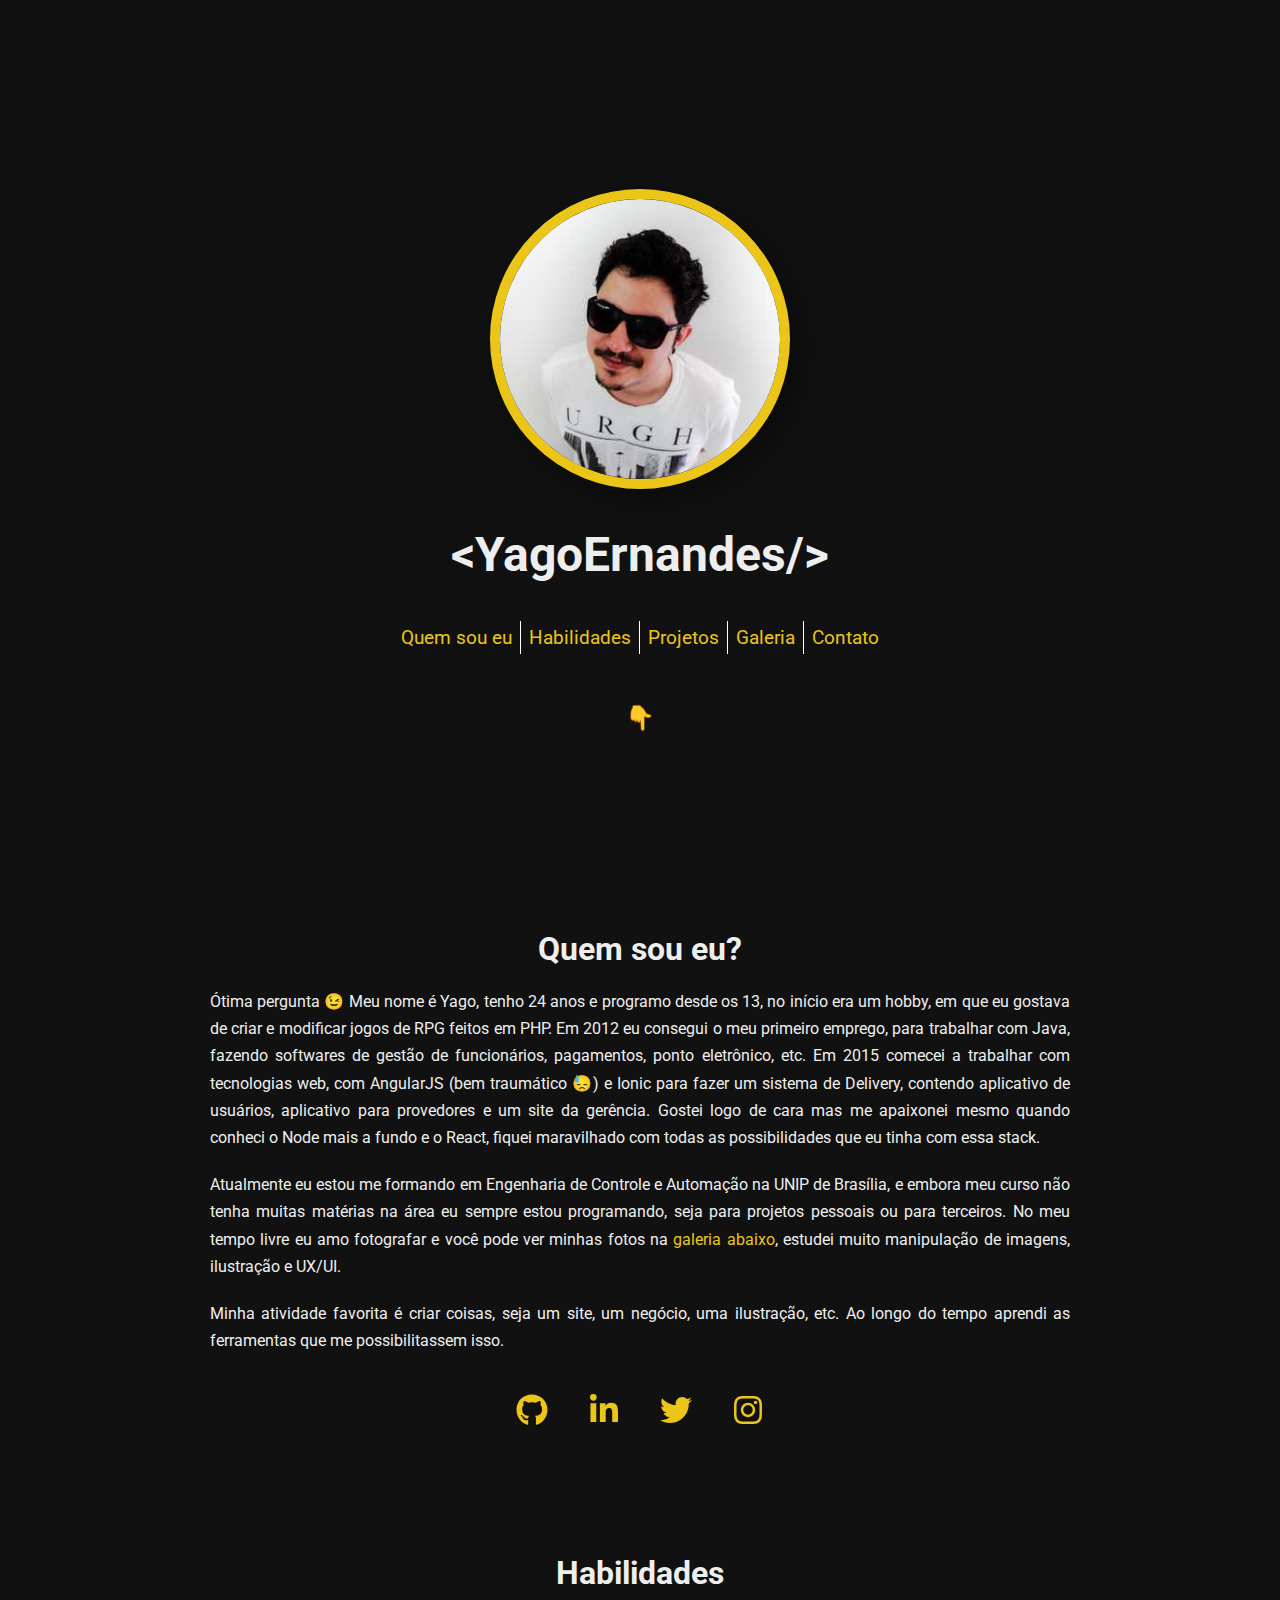
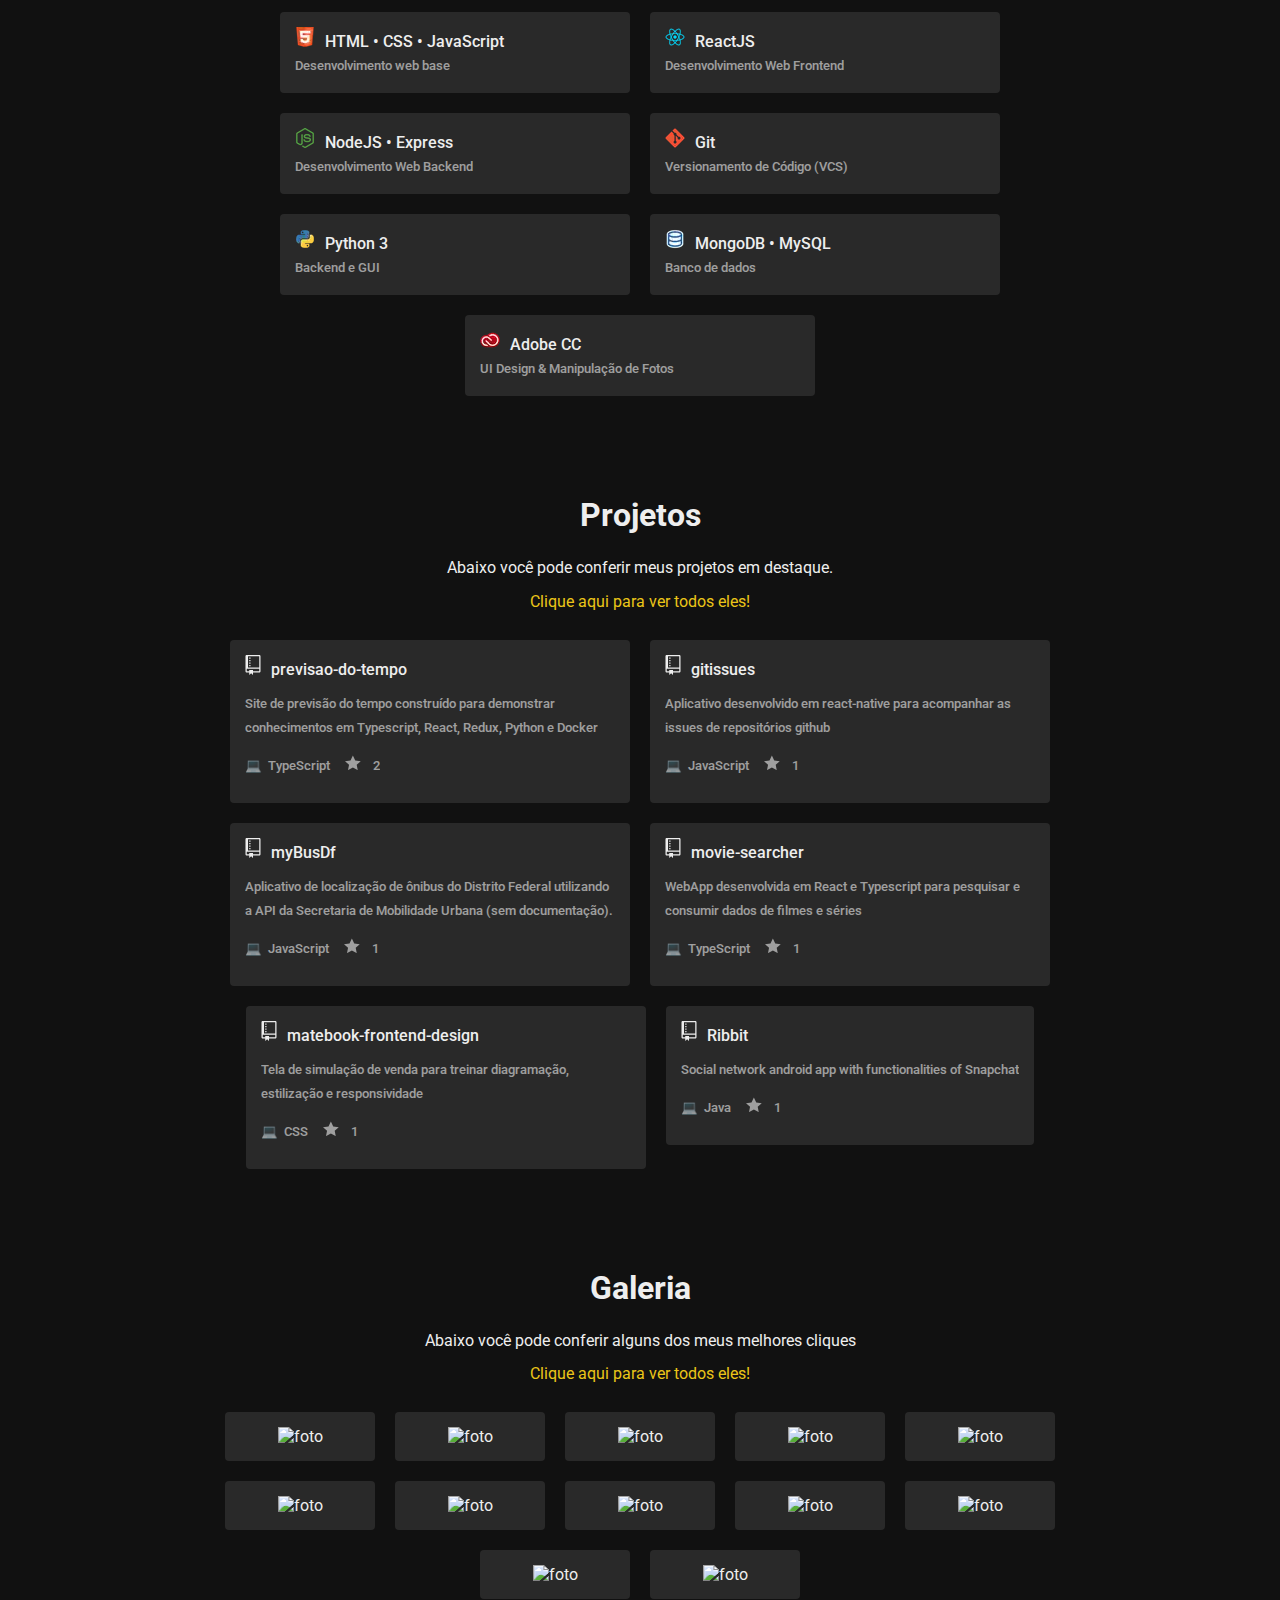
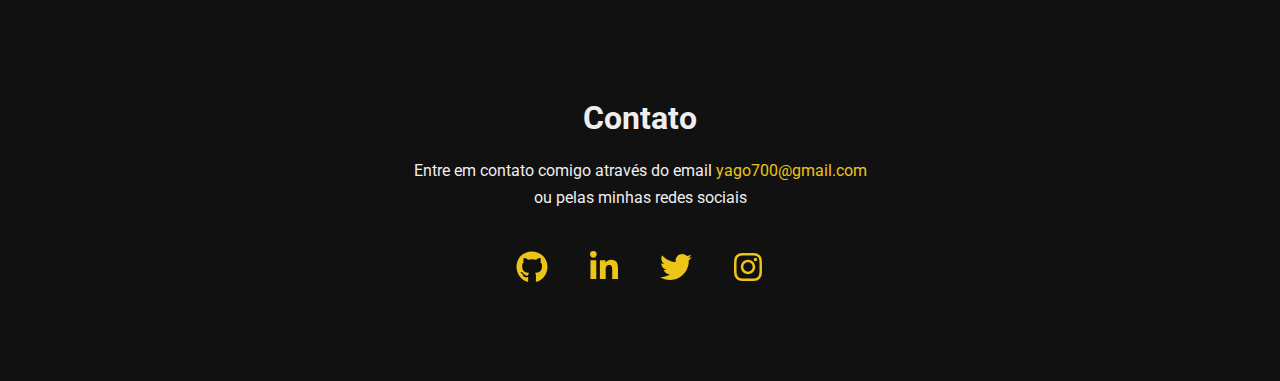
==== commit 285ddec6: "1.0.1" ====
--- a/index.html
+++ b/index.html
@@ -15,42 +15,43 @@
 .hDovmI .links a:not(:last-child){border-right:1px solid #fff;}/*!sc*/
 @media screen and (max-width:510px){.hDovmI h1{font-size:2em;}.hDovmI .header-image{width:90%;height:auto;margin:0;margin-bottom:20px;}.hDovmI .links{display:-webkit-box;display:-webkit-flex;display:-ms-flexbox;display:flex;-webkit-flex-direction:column;-ms-flex-direction:column;flex-direction:column;text-align:center;}.hDovmI .links a{padding:8px;}.hDovmI .links a:not(:last-child){border-bottom:1px solid #fff;margin-bottom:5px;border-right:0;}}/*!sc*/
 data-styled.g2[id="sc-1io8otq-0"]{content:"hDovmI,"}/*!sc*/
-.liOtsS{padding:20px;color:#EEE;margin-bottom:40px;}/*!sc*/
-.liOtsS .socials{display:-webkit-box;display:-webkit-flex;display:-ms-flexbox;display:flex;width:100%;-webkit-box-pack:center;-webkit-justify-content:center;-ms-flex-pack:center;justify-content:center;margin:30px 0;}/*!sc*/
-.liOtsS .socials a{font-size:2em;padding:0 20px;color:#EBC518;}/*!sc*/
-data-styled.g4[id="sc-15af49w-0"]{content:"liOtsS,"}/*!sc*/
+.iQqNlF{padding:20px;color:#EEE;margin-bottom:40px;}/*!sc*/
+data-styled.g4[id="sc-15af49w-0"]{content:"iQqNlF,"}/*!sc*/
+.dkQgFW{display:-webkit-box;display:-webkit-flex;display:-ms-flexbox;display:flex;width:100%;-webkit-box-pack:center;-webkit-justify-content:center;-ms-flex-pack:center;justify-content:center;margin:30px 0;}/*!sc*/
+.dkQgFW a{font-size:2em;padding:0 20px;color:#EBC518;}/*!sc*/
+data-styled.g5[id="sc-186tukf-0"]{content:"dkQgFW,"}/*!sc*/
 .kCkAGK{padding:20px;color:#EEE;margin-bottom:40px;}/*!sc*/
 .kCkAGK .skills{display:-webkit-box;display:-webkit-flex;display:-ms-flexbox;display:flex;-webkit-flex-wrap:wrap;-ms-flex-wrap:wrap;flex-wrap:wrap;-webkit-box-pack:center;-webkit-justify-content:center;-ms-flex-pack:center;justify-content:center;}/*!sc*/
-data-styled.g5[id="sc-1k0ehvg-0"]{content:"kCkAGK,"}/*!sc*/
+data-styled.g6[id="sc-1k0ehvg-0"]{content:"kCkAGK,"}/*!sc*/
 .bDFksW{border-radius:4px;background-color:rgba(255,255,255,0.1);padding:15px;width:100%;min-width:250px;max-width:350px;color:#eee;line-height:1.5em;margin:10px;}/*!sc*/
 .bDFksW h4{font-weight:500;}/*!sc*/
 .bDFksW h5{font-weight:500;opacity:0.6;}/*!sc*/
 .bDFksW img{margin-right:10px;}/*!sc*/
-data-styled.g6[id="nq0ns2-0"]{content:"bDFksW,"}/*!sc*/
+data-styled.g7[id="nq0ns2-0"]{content:"bDFksW,"}/*!sc*/
 .ghSTrP{padding:20px;color:#EEE;margin-bottom:40px;text-align:center;}/*!sc*/
 .ghSTrP .projects{display:-webkit-box;display:-webkit-flex;display:-ms-flexbox;display:flex;-webkit-flex-wrap:wrap;-ms-flex-wrap:wrap;flex-wrap:wrap;-webkit-box-pack:center;-webkit-justify-content:center;-ms-flex-pack:center;justify-content:center;}/*!sc*/
-data-styled.g7[id="gyybu2-0"]{content:"ghSTrP,"}/*!sc*/
+data-styled.g8[id="gyybu2-0"]{content:"ghSTrP,"}/*!sc*/
 .iHVlHR{border-radius:4px;background-color:rgba(255,255,255,0.1);padding:15px;width:100%;min-width:150px;max-width:400px;color:#eee;line-height:1.5em;text-align:left;}/*!sc*/
 .iHVlHR h4{font-weight:500;margin-bottom:10px;}/*!sc*/
 .iHVlHR h5{font-weight:500;opacity:0.6;margin-bottom:10px;}/*!sc*/
 .iHVlHR svg{margin-right:10px;fill:#eee;}/*!sc*/
 .iHVlHR .repo-language-color{height:12;width:12;}/*!sc*/
 .iHVlHR .star{margin-left:15px;}/*!sc*/
-data-styled.g8[id="sc-1o95saj-0"]{content:"iHVlHR,"}/*!sc*/
+data-styled.g9[id="sc-1o95saj-0"]{content:"iHVlHR,"}/*!sc*/
 .jRWGqf{padding:20px;color:#EEE;margin-bottom:40px;text-align:center;}/*!sc*/
 .jRWGqf .photos{display:-webkit-box;display:-webkit-flex;display:-ms-flexbox;display:flex;-webkit-flex-wrap:wrap;-ms-flex-wrap:wrap;flex-wrap:wrap;-webkit-box-pack:center;-webkit-justify-content:center;-ms-flex-pack:center;justify-content:center;}/*!sc*/
-data-styled.g9[id="sc-1p9e3ip-0"]{content:"jRWGqf,"}/*!sc*/
+data-styled.g10[id="sc-1p9e3ip-0"]{content:"jRWGqf,"}/*!sc*/
 .gazKON{border-radius:4px;background-color:rgba(255,255,255,0.1);padding:15px;width:100%;min-width:150px;max-width:265px;color:#eee;object-fit:cover;}/*!sc*/
-data-styled.g10[id="sc-1a7xufn-0"]{content:"gazKON,"}/*!sc*/
+data-styled.g11[id="sc-1a7xufn-0"]{content:"gazKON,"}/*!sc*/
 .eIwTJb{padding:20px;color:#EEE;margin-bottom:40px;}/*!sc*/
 .eIwTJb p{text-align:center;}/*!sc*/
 .eIwTJb a{color:#EBC518;-webkit-text-decoration:none;text-decoration:none;}/*!sc*/
-data-styled.g11[id="kusmwz-0"]{content:"eIwTJb,"}/*!sc*/
-</style><link as="script" rel="preload" href="/webpack-runtime-8c1494ca318322e0bd4a.js"/><link as="script" rel="preload" href="/framework-16534ddc5a576711dd15.js"/><link as="script" rel="preload" href="/styles-2c8cc638826070126d54.js"/><link as="script" rel="preload" href="/app-c029d5480bbefcbcf349.js"/><link as="script" rel="preload" href="/component---src-pages-index-js-7246c6f08981452f8599.js"/><link as="fetch" rel="preload" href="/page-data/index/page-data.json" crossorigin="anonymous"/><link as="fetch" rel="preload" href="/page-data/app-data.json" crossorigin="anonymous"/></head><body><div id="___gatsby"><div style="outline:none" tabindex="-1" id="gatsby-focus-wrapper"><div class="ukljqs-0 cXruIs"><div class="mid-content"><div name="hero" class="sc-1io8otq-0 hDovmI"><div class="header-image gatsby-image-wrapper" style="position:relative;overflow:hidden;display:inline-block;width:300px;height:300px"><img aria-hidden="true" src="[data-uri]" alt="minha foto" style="position:absolute;top:0;left:0;width:100%;height:100%;object-fit:cover;object-position:center;opacity:1;transition-delay:500ms"/><noscript><picture><source srcset="/static/40a601396a6d40a6b6c3013d0361e3b8/25e3f/profile.jpg 1x,
+data-styled.g12[id="kusmwz-0"]{content:"eIwTJb,"}/*!sc*/
+</style><link as="script" rel="preload" href="/webpack-runtime-4bad53d7094c7a058061.js"/><link as="script" rel="preload" href="/framework-16534ddc5a576711dd15.js"/><link as="script" rel="preload" href="/styles-2c8cc638826070126d54.js"/><link as="script" rel="preload" href="/app-c029d5480bbefcbcf349.js"/><link as="script" rel="preload" href="/component---src-pages-index-js-004dce68e882124c67b3.js"/><link as="fetch" rel="preload" href="/page-data/index/page-data.json" crossorigin="anonymous"/><link as="fetch" rel="preload" href="/page-data/app-data.json" crossorigin="anonymous"/></head><body><div id="___gatsby"><div style="outline:none" tabindex="-1" id="gatsby-focus-wrapper"><div class="ukljqs-0 cXruIs"><div class="mid-content"><div name="hero" class="sc-1io8otq-0 hDovmI"><div class="header-image gatsby-image-wrapper" style="position:relative;overflow:hidden;display:inline-block;width:300px;height:300px"><img aria-hidden="true" src="[data-uri]" alt="minha foto" style="position:absolute;top:0;left:0;width:100%;height:100%;object-fit:cover;object-position:center;opacity:1;transition-delay:500ms"/><noscript><picture><source srcset="/static/40a601396a6d40a6b6c3013d0361e3b8/25e3f/profile.jpg 1x,
 /static/40a601396a6d40a6b6c3013d0361e3b8/f11e0/profile.jpg 1.5x,
 /static/40a601396a6d40a6b6c3013d0361e3b8/7b2a1/profile.jpg 2x" /><img loading="lazy" width="300" height="300" srcset="/static/40a601396a6d40a6b6c3013d0361e3b8/25e3f/profile.jpg 1x,
 /static/40a601396a6d40a6b6c3013d0361e3b8/f11e0/profile.jpg 1.5x,
-/static/40a601396a6d40a6b6c3013d0361e3b8/7b2a1/profile.jpg 2x" src="/static/40a601396a6d40a6b6c3013d0361e3b8/25e3f/profile.jpg" alt="minha foto" style="position:absolute;top:0;left:0;opacity:1;width:100%;height:100%;object-fit:cover;object-position:center"/></picture></noscript></div><h1>&lt;YagoErnandes/&gt;</h1><div class="links"><a class="link" href="#whoami">Quem sou eu</a><a class="link" href="#skills">Habilidades</a><a class="link" href="#projects">Projetos</a><a class="link" href="#galery">Galeria</a><a class="link" href="#contact">Contato</a></div><span class="animation" role="img" aria-label="dedo apontando para baixo">👇</span></div><div name="whoami" class="sc-1a0g7q5-0 sc-15af49w-0 liOtsS"><h1>Quem sou eu?</h1><p>Ótima pergunta<!-- --> <span role="img" aria-label="piscadela">😉</span> <!-- -->Meu nome é Yago, tenho 24 anos e programo desde os 13, no início era um hobby, em que eu gostava de criar e modificar jogos de RPG feitos em PHP. Em 2012 eu consegui o meu primeiro emprego, para trabalhar com Java, fazendo softwares de gestão de funcionários, pagamentos, ponto eletrônico, etc. Em 2015 comecei a trabalhar com tecnologias web, com AngularJS (bem traumático<!-- --> <span role="img" aria-label="triste">😓</span>) e Ionic para fazer um sistema de Delivery, contendo aplicativo de usuários, aplicativo para provedores e um site da gerência. Gostei logo de cara mas me apaixonei mesmo quando conheci o Node mais a fundo e o React, fiquei maravilhado com todas as possibilidades que eu tinha com essa stack.</p><p>Atualmente eu estou me formando em Engenharia de Controle e Automação na UNIP de Brasília, e embora meu curso não tenha muitas matérias na área eu sempre estou programando, seja para projetos pessoais ou para terceiros. No meu tempo livre eu amo fotografar e você pode ver minhas fotos na <a href="#galery">galeria abaixo</a>, estudei muito manipulação de imagens, ilustração e UX/UI.</p><p>Minha atividade favorita é criar coisas, seja um site, um negócio, uma ilustração, etc. Ao longo do tempo aprendi as ferramentas que me possibilitassem isso.</p><div class="socials"><a href="https://github.com/yagoernandes"><svg stroke="currentColor" fill="currentColor" stroke-width="0" viewBox="0 0 496 512" height="1em" width="1em" xmlns="http://www.w3.org/2000/svg"><path d="M165.9 397.4c0 2-2.3 3.6-5.2 3.6-3.3.3-5.6-1.3-5.6-3.6 0-2 2.3-3.6 5.2-3.6 3-.3 5.6 1.3 5.6 3.6zm-31.1-4.5c-.7 2 1.3 4.3 4.3 4.9 2.6 1 5.6 0 6.2-2s-1.3-4.3-4.3-5.2c-2.6-.7-5.5.3-6.2 2.3zm44.2-1.7c-2.9.7-4.9 2.6-4.6 4.9.3 2 2.9 3.3 5.9 2.6 2.9-.7 4.9-2.6 4.6-4.6-.3-1.9-3-3.2-5.9-2.9zM244.8 8C106.1 8 0 113.3 0 252c0 110.9 69.8 205.8 169.5 239.2 12.8 2.3 17.3-5.6 17.3-12.1 0-6.2-.3-40.4-.3-61.4 0 0-70 15-84.7-29.8 0 0-11.4-29.1-27.8-36.6 0 0-22.9-15.7 1.6-15.4 0 0 24.9 2 38.6 25.8 21.9 38.6 58.6 27.5 72.9 20.9 2.3-16 8.8-27.1 16-33.7-55.9-6.2-112.3-14.3-112.3-110.5 0-27.5 7.6-41.3 23.6-58.9-2.6-6.5-11.1-33.3 2.6-67.9 20.9-6.5 69 27 69 27 20-5.6 41.5-8.5 62.8-8.5s42.8 2.9 62.8 8.5c0 0 48.1-33.6 69-27 13.7 34.7 5.2 61.4 2.6 67.9 16 17.7 25.8 31.5 25.8 58.9 0 96.5-58.9 104.2-114.8 110.5 9.2 7.9 17 22.9 17 46.4 0 33.7-.3 75.4-.3 83.6 0 6.5 4.6 14.4 17.3 12.1C428.2 457.8 496 362.9 496 252 496 113.3 383.5 8 244.8 8zM97.2 352.9c-1.3 1-1 3.3.7 5.2 1.6 1.6 3.9 2.3 5.2 1 1.3-1 1-3.3-.7-5.2-1.6-1.6-3.9-2.3-5.2-1zm-10.8-8.1c-.7 1.3.3 2.9 2.3 3.9 1.6 1 3.6.7 4.3-.7.7-1.3-.3-2.9-2.3-3.9-2-.6-3.6-.3-4.3.7zm32.4 35.6c-1.6 1.3-1 4.3 1.3 6.2 2.3 2.3 5.2 2.6 6.5 1 1.3-1.3.7-4.3-1.3-6.2-2.2-2.3-5.2-2.6-6.5-1zm-11.4-14.7c-1.6 1-1.6 3.6 0 5.9 1.6 2.3 4.3 3.3 5.6 2.3 1.6-1.3 1.6-3.9 0-6.2-1.4-2.3-4-3.3-5.6-2z"></path></svg></a><a href="https://www.linkedin.com/in/yagoernandes/"><svg stroke="currentColor" fill="currentColor" stroke-width="0" viewBox="0 0 448 512" height="1em" width="1em" xmlns="http://www.w3.org/2000/svg"><path d="M100.28 448H7.4V148.9h92.88zM53.79 108.1C24.09 108.1 0 83.5 0 53.8a53.79 53.79 0 0 1 107.58 0c0 29.7-24.1 54.3-53.79 54.3zM447.9 448h-92.68V302.4c0-34.7-.7-79.2-48.29-79.2-48.29 0-55.69 37.7-55.69 76.7V448h-92.78V148.9h89.08v40.8h1.3c12.4-23.5 42.69-48.3 87.88-48.3 94 0 111.28 61.9 111.28 142.3V448z"></path></svg></a><a href="https://twitter.com/yagoernandes"><svg stroke="currentColor" fill="currentColor" stroke-width="0" viewBox="0 0 512 512" height="1em" width="1em" xmlns="http://www.w3.org/2000/svg"><path d="M459.37 151.716c.325 4.548.325 9.097.325 13.645 0 138.72-105.583 298.558-298.558 298.558-59.452 0-114.68-17.219-161.137-47.106 8.447.974 16.568 1.299 25.34 1.299 49.055 0 94.213-16.568 130.274-44.832-46.132-.975-84.792-31.188-98.112-72.772 6.498.974 12.995 1.624 19.818 1.624 9.421 0 18.843-1.3 27.614-3.573-48.081-9.747-84.143-51.98-84.143-102.985v-1.299c13.969 7.797 30.214 12.67 47.431 13.319-28.264-18.843-46.781-51.005-46.781-87.391 0-19.492 5.197-37.36 14.294-52.954 51.655 63.675 129.3 105.258 216.365 109.807-1.624-7.797-2.599-15.918-2.599-24.04 0-57.828 46.782-104.934 104.934-104.934 30.213 0 57.502 12.67 76.67 33.137 23.715-4.548 46.456-13.32 66.599-25.34-7.798 24.366-24.366 44.833-46.132 57.827 21.117-2.273 41.584-8.122 60.426-16.243-14.292 20.791-32.161 39.308-52.628 54.253z"></path></svg></a><a href="https://instagram.com/yagoernandes"><svg stroke="currentColor" fill="currentColor" stroke-width="0" viewBox="0 0 448 512" height="1em" width="1em" xmlns="http://www.w3.org/2000/svg"><path d="M224.1 141c-63.6 0-114.9 51.3-114.9 114.9s51.3 114.9 114.9 114.9S339 319.5 339 255.9 287.7 141 224.1 141zm0 189.6c-41.1 0-74.7-33.5-74.7-74.7s33.5-74.7 74.7-74.7 74.7 33.5 74.7 74.7-33.6 74.7-74.7 74.7zm146.4-194.3c0 14.9-12 26.8-26.8 26.8-14.9 0-26.8-12-26.8-26.8s12-26.8 26.8-26.8 26.8 12 26.8 26.8zm76.1 27.2c-1.7-35.9-9.9-67.7-36.2-93.9-26.2-26.2-58-34.4-93.9-36.2-37-2.1-147.9-2.1-184.9 0-35.8 1.7-67.6 9.9-93.9 36.1s-34.4 58-36.2 93.9c-2.1 37-2.1 147.9 0 184.9 1.7 35.9 9.9 67.7 36.2 93.9s58 34.4 93.9 36.2c37 2.1 147.9 2.1 184.9 0 35.9-1.7 67.7-9.9 93.9-36.2 26.2-26.2 34.4-58 36.2-93.9 2.1-37 2.1-147.8 0-184.8zM398.8 388c-7.8 19.6-22.9 34.7-42.6 42.6-29.5 11.7-99.5 9-132.1 9s-102.7 2.6-132.1-9c-19.6-7.8-34.7-22.9-42.6-42.6-11.7-29.5-9-99.5-9-132.1s-2.6-102.7 9-132.1c7.8-19.6 22.9-34.7 42.6-42.6 29.5-11.7 99.5-9 132.1-9s102.7-2.6 132.1 9c19.6 7.8 34.7 22.9 42.6 42.6 11.7 29.5 9 99.5 9 132.1s2.7 102.7-9 132.1z"></path></svg></a></div></div><div name="skills" class="sc-1a0g7q5-0 sc-1k0ehvg-0 kCkAGK"><h1>Habilidades</h1><div class="skills"><div class="nq0ns2-0 bDFksW"><h4><img src="[data-uri]" alt="HTML • CSS • JavaScript"/>HTML • CSS • JavaScript</h4><h5>Desenvolvimento web base</h5></div><div class="nq0ns2-0 bDFksW"><h4><img src="[data-uri]" alt="ReactJS"/>ReactJS</h4><h5>Desenvolvimento Web Frontend</h5></div><div class="nq0ns2-0 bDFksW"><h4><img src="[data-uri]" alt="NodeJS • Express"/>NodeJS • Express</h4><h5>Desenvolvimento Web Backend</h5></div><div class="nq0ns2-0 bDFksW"><h4><img src="[data-uri]" alt="Git"/>Git</h4><h5>Versionamento de Código (VCS)</h5></div><div class="nq0ns2-0 bDFksW"><h4><img src="[data-uri]" alt="Python 3"/>Python 3</h4><h5>Software Deevelopment</h5></div><div class="nq0ns2-0 bDFksW"><h4><img src="[data-uri]" alt="MongoDB • MySQL"/>MongoDB • MySQL</h4><h5>Banco de dados</h5></div><div class="nq0ns2-0 bDFksW"><h4><img src="[data-uri]" alt="Adobe CC"/>Adobe CC</h4><h5>UI Design &amp; Manipulação de Fotos</h5></div></div></div><div name="projects" class="sc-1a0g7q5-0 gyybu2-0 ghSTrP"><h1>Projetos</h1><p>Abaixo você pode conferir 4 dos meus projetos.</p><a href="https://github.com/yagoernandes">Clique aqui para ver todos eles!</a><br/><br/><div class="projects"><a href="https://github.com/yagoernandes/previsao-do-tempo" style="margin:10px"><div class="sc-1o95saj-0 iHVlHR"><h4><svg viewBox="0 0 12 16" version="1.1" width="16" height="20" aria-hidden="true"><path fill-rule="evenodd" d="M4 9H3V8h1v1zm0-3H3v1h1V6zm0-2H3v1h1V4zm0-2H3v1h1V2zm8-1v12c0 .55-.45 1-1 1H6v2l-1.5-1.5L3 16v-2H1c-.55 0-1-.45-1-1V1c0-.55.45-1 1-1h10c.55 0 1 .45 1 1zm-1 10H1v2h2v-1h3v1h5v-2zm0-10H2v9h9V1z"></path></svg>previsao-do-tempo</h4><h5>Site de previsão do tempo construído para demonstrar conhecimentos em Typescript, React, Redux, Python e Docker</h5><h5><span role="img" aria-label="computer emoji">💻</span>  <!-- -->TypeScript<!-- -->     <svg aria-label="stars" class="octicon octicon-star" viewBox="0 -3 16 16" version="1.1" width="18" height="20" role="img"><path fill-rule="evenodd" d="M14 6l-4.9-.64L7 1 4.9 5.36 0 6l3.6 3.26L2.67 14 7 11.67 11.33 14l-.93-4.74L14 6z"></path></svg>2</h5></div></a><a href="https://github.com/yagoernandes/gitissues" style="margin:10px"><div class="sc-1o95saj-0 iHVlHR"><h4><svg viewBox="0 0 12 16" version="1.1" width="16" height="20" aria-hidden="true"><path fill-rule="evenodd" d="M4 9H3V8h1v1zm0-3H3v1h1V6zm0-2H3v1h1V4zm0-2H3v1h1V2zm8-1v12c0 .55-.45 1-1 1H6v2l-1.5-1.5L3 16v-2H1c-.55 0-1-.45-1-1V1c0-.55.45-1 1-1h10c.55 0 1 .45 1 1zm-1 10H1v2h2v-1h3v1h5v-2zm0-10H2v9h9V1z"></path></svg>gitissues</h4><h5>Aplicativo desenvolvido em react-native para acompanhar as issues de repositórios github</h5><h5><span role="img" aria-label="computer emoji">💻</span>  <!-- -->JavaScript<!-- -->     <svg aria-label="stars" class="octicon octicon-star" viewBox="0 -3 16 16" version="1.1" width="18" height="20" role="img"><path fill-rule="evenodd" d="M14 6l-4.9-.64L7 1 4.9 5.36 0 6l3.6 3.26L2.67 14 7 11.67 11.33 14l-.93-4.74L14 6z"></path></svg>1</h5></div></a><a href="https://github.com/yagoernandes/myBusDf" style="margin:10px"><div class="sc-1o95saj-0 iHVlHR"><h4><svg viewBox="0 0 12 16" version="1.1" width="16" height="20" aria-hidden="true"><path fill-rule="evenodd" d="M4 9H3V8h1v1zm0-3H3v1h1V6zm0-2H3v1h1V4zm0-2H3v1h1V2zm8-1v12c0 .55-.45 1-1 1H6v2l-1.5-1.5L3 16v-2H1c-.55 0-1-.45-1-1V1c0-.55.45-1 1-1h10c.55 0 1 .45 1 1zm-1 10H1v2h2v-1h3v1h5v-2zm0-10H2v9h9V1z"></path></svg>myBusDf</h4><h5>Aplicativo de localização de ônibus do Distrito Federal utilizando a API da Secretaria de Mobilidade Urbana (sem documentação).</h5><h5><span role="img" aria-label="computer emoji">💻</span>  <!-- -->JavaScript<!-- -->     <svg aria-label="stars" class="octicon octicon-star" viewBox="0 -3 16 16" version="1.1" width="18" height="20" role="img"><path fill-rule="evenodd" d="M14 6l-4.9-.64L7 1 4.9 5.36 0 6l3.6 3.26L2.67 14 7 11.67 11.33 14l-.93-4.74L14 6z"></path></svg>1</h5></div></a><a href="https://github.com/yagoernandes/movie-searcher" style="margin:10px"><div class="sc-1o95saj-0 iHVlHR"><h4><svg viewBox="0 0 12 16" version="1.1" width="16" height="20" aria-hidden="true"><path fill-rule="evenodd" d="M4 9H3V8h1v1zm0-3H3v1h1V6zm0-2H3v1h1V4zm0-2H3v1h1V2zm8-1v12c0 .55-.45 1-1 1H6v2l-1.5-1.5L3 16v-2H1c-.55 0-1-.45-1-1V1c0-.55.45-1 1-1h10c.55 0 1 .45 1 1zm-1 10H1v2h2v-1h3v1h5v-2zm0-10H2v9h9V1z"></path></svg>movie-searcher</h4><h5>WebApp desenvolvida em React e Typescript para pesquisar e consumir dados de filmes e séries</h5><h5><span role="img" aria-label="computer emoji">💻</span>  <!-- -->TypeScript<!-- -->     <svg aria-label="stars" class="octicon octicon-star" viewBox="0 -3 16 16" version="1.1" width="18" height="20" role="img"><path fill-rule="evenodd" d="M14 6l-4.9-.64L7 1 4.9 5.36 0 6l3.6 3.26L2.67 14 7 11.67 11.33 14l-.93-4.74L14 6z"></path></svg>1</h5></div></a><a href="https://github.com/yagoernandes/matebook-frontend-design" style="margin:10px"><div class="sc-1o95saj-0 iHVlHR"><h4><svg viewBox="0 0 12 16" version="1.1" width="16" height="20" aria-hidden="true"><path fill-rule="evenodd" d="M4 9H3V8h1v1zm0-3H3v1h1V6zm0-2H3v1h1V4zm0-2H3v1h1V2zm8-1v12c0 .55-.45 1-1 1H6v2l-1.5-1.5L3 16v-2H1c-.55 0-1-.45-1-1V1c0-.55.45-1 1-1h10c.55 0 1 .45 1 1zm-1 10H1v2h2v-1h3v1h5v-2zm0-10H2v9h9V1z"></path></svg>matebook-frontend-design</h4><h5>Tela de simulação de venda para treinar diagramação, estilização e responsividade</h5><h5><span role="img" aria-label="computer emoji">💻</span>  <!-- -->CSS<!-- -->     <svg aria-label="stars" class="octicon octicon-star" viewBox="0 -3 16 16" version="1.1" width="18" height="20" role="img"><path fill-rule="evenodd" d="M14 6l-4.9-.64L7 1 4.9 5.36 0 6l3.6 3.26L2.67 14 7 11.67 11.33 14l-.93-4.74L14 6z"></path></svg>1</h5></div></a><a href="https://github.com/yagoernandes/Ribbit" style="margin:10px"><div class="sc-1o95saj-0 iHVlHR"><h4><svg viewBox="0 0 12 16" version="1.1" width="16" height="20" aria-hidden="true"><path fill-rule="evenodd" d="M4 9H3V8h1v1zm0-3H3v1h1V6zm0-2H3v1h1V4zm0-2H3v1h1V2zm8-1v12c0 .55-.45 1-1 1H6v2l-1.5-1.5L3 16v-2H1c-.55 0-1-.45-1-1V1c0-.55.45-1 1-1h10c.55 0 1 .45 1 1zm-1 10H1v2h2v-1h3v1h5v-2zm0-10H2v9h9V1z"></path></svg>Ribbit</h4><h5>Social network android app with functionalities of Snapchat</h5><h5><span role="img" aria-label="computer emoji">💻</span>  <!-- -->Java<!-- -->     <svg aria-label="stars" class="octicon octicon-star" viewBox="0 -3 16 16" version="1.1" width="18" height="20" role="img"><path fill-rule="evenodd" d="M14 6l-4.9-.64L7 1 4.9 5.36 0 6l3.6 3.26L2.67 14 7 11.67 11.33 14l-.93-4.74L14 6z"></path></svg>1</h5></div></a></div></div><div name="galery" class="sc-1a0g7q5-0 sc-1p9e3ip-0 jRWGqf"><h1>Galeria</h1><p>Abaixo você pode conferir alguns dos meus melhores cliques</p><a href="https://instagram.com/yagoernandes">Clique aqui para ver todos eles!</a><br/><br/><div class="photos"><a href="https://www.instagram.com/p/BtbeL3mA4t5/" style="margin:10px"><div class="sc-1a7xufn-0 gazKON"><img src="https://instagram.fbsb8-2.fna.fbcdn.net/v/t51.2885-15/e35/50050167_427389404668226_1400954336099261616_n.jpg?_nc_ht=instagram.fbsb8-2.fna.fbcdn.net&amp;_nc_cat=102&amp;_nc_ohc=hDOdr5OOjEgAX96hvYB&amp;oh=f45bd2a552f0c083fdb5701b128c2c99&amp;oe=5EFFE9ED" alt="foto" width="100%" height="auto"/></div></a><a href="https://www.instagram.com/p/BtdjhgJgXZX/" style="margin:10px"><div class="sc-1a7xufn-0 gazKON"><img src="https://instagram.fbsb8-2.fna.fbcdn.net/v/t51.2885-15/e35/50952497_456382731567396_6029407061072964010_n.jpg?_nc_ht=instagram.fbsb8-2.fna.fbcdn.net&amp;_nc_cat=100&amp;_nc_ohc=2Nrvqh3qOvUAX9wfHBM&amp;oh=e091e204bf7350be313e22a19de6559a&amp;oe=5F001132" alt="foto" width="100%" height="auto"/></div></a><a href="https://www.instagram.com/p/Bq4wFmngFnJ/" style="margin:10px"><div class="sc-1a7xufn-0 gazKON"><img src="https://instagram.fbsb8-2.fna.fbcdn.net/v/t51.2885-15/e35/46423445_2384272338281011_8637051809792480164_n.jpg?_nc_ht=instagram.fbsb8-2.fna.fbcdn.net&amp;_nc_cat=107&amp;_nc_ohc=nBRE55LdMlIAX-x9j58&amp;oh=29c46b1db8bb171c558570506d3f3505&amp;oe=5EFF039F" alt="foto" width="100%" height="auto"/></div></a><a href="https://www.instagram.com/p/Bq-6iUtgiXS/" style="margin:10px"><div class="sc-1a7xufn-0 gazKON"><img src="https://instagram.fbsb8-1.fna.fbcdn.net/v/t51.2885-15/e35/47583208_2311722859060112_5073705791548745494_n.jpg?_nc_ht=instagram.fbsb8-1.fna.fbcdn.net&amp;_nc_cat=108&amp;_nc_ohc=3ZZGGkRn8QoAX_kbrh0&amp;oh=2aa43d696b6e2238a1eabdf10cfabc8f&amp;oe=5F00D697" alt="foto" width="100%" height="auto"/></div></a><a href="https://www.instagram.com/p/BsdxnAsgzDY/" style="margin:10px"><div class="sc-1a7xufn-0 gazKON"><img src="https://instagram.fbsb8-2.fna.fbcdn.net/v/t51.2885-15/e35/47691787_2284759138225363_6530631222341420726_n.jpg?_nc_ht=instagram.fbsb8-2.fna.fbcdn.net&amp;_nc_cat=107&amp;_nc_ohc=EX0QEyVuAuIAX905SEx&amp;oh=6ca82424cf1e9fdf27e1a308f0be9828&amp;oe=5F007258" alt="foto" width="100%" height="auto"/></div></a><a href="https://www.instagram.com/p/Bq7rK2ygAty/" style="margin:10px"><div class="sc-1a7xufn-0 gazKON"><img src="https://instagram.fbsb8-1.fna.fbcdn.net/v/t51.2885-15/e35/44852088_1987253891370481_4220338078917588271_n.jpg?_nc_ht=instagram.fbsb8-1.fna.fbcdn.net&amp;_nc_cat=101&amp;_nc_ohc=kkIdsh4vlVkAX_2711x&amp;oh=6d7ce3b0fb355a8f1ce80d2ee857f537&amp;oe=5EFD9B4E" alt="foto" width="100%" height="auto"/></div></a><a href="https://www.instagram.com/p/BtYoNThAlUP/" style="margin:10px"><div class="sc-1a7xufn-0 gazKON"><img src="https://instagram.fbsb8-2.fna.fbcdn.net/v/t51.2885-15/e35/50815353_131634631210414_720273181906509836_n.jpg?_nc_ht=instagram.fbsb8-2.fna.fbcdn.net&amp;_nc_cat=110&amp;_nc_ohc=HnkPH6LhP4gAX8oGUjJ&amp;oh=9afa8290ee6233ff9fbb1deef1eae6eb&amp;oe=5F00D929" alt="foto" width="100%" height="auto"/></div></a><a href="https://www.instagram.com/p/BpC-5HunVW3/" style="margin:10px"><div class="sc-1a7xufn-0 gazKON"><img src="https://instagram.fbsb8-1.fna.fbcdn.net/v/t51.2885-15/e35/42831899_1429254450543858_6659311913210916008_n.jpg?_nc_ht=instagram.fbsb8-1.fna.fbcdn.net&amp;_nc_cat=106&amp;_nc_ohc=c6hj-yapK4MAX9l0xa0&amp;oh=af41d7c4472fad20df1f668e5fa7c63d&amp;oe=5EFD775D" alt="foto" width="100%" height="auto"/></div></a><a href="https://www.instagram.com/p/BpFwVxpHqYZ/" style="margin:10px"><div class="sc-1a7xufn-0 gazKON"><img src="https://instagram.fbsb8-1.fna.fbcdn.net/v/t51.2885-15/e35/43913774_738963089775484_1856971271733078524_n.jpg?_nc_ht=instagram.fbsb8-1.fna.fbcdn.net&amp;_nc_cat=104&amp;_nc_ohc=1tfM_dARTKUAX9cqi85&amp;oh=b6c2d49bc7665d948981052a780cf6b3&amp;oe=5EFD89F2" alt="foto" width="100%" height="auto"/></div></a><a href="https://www.instagram.com/p/BtXQTgxAeIk/" style="margin:10px"><div class="sc-1a7xufn-0 gazKON"><img src="https://instagram.fbsb8-2.fna.fbcdn.net/v/t51.2885-15/e35/50112073_2329577117106230_1870676286778114647_n.jpg?_nc_ht=instagram.fbsb8-2.fna.fbcdn.net&amp;_nc_cat=102&amp;_nc_ohc=-3qzmmW-o7YAX90gfft&amp;oh=d279f1d8b3e655c9d765481b447704bf&amp;oe=5EFF4B77" alt="foto" width="100%" height="auto"/></div></a><a href="https://www.instagram.com/p/BvfBH08AUdu/" style="margin:10px"><div class="sc-1a7xufn-0 gazKON"><img src="https://instagram.fbsb8-2.fna.fbcdn.net/v/t51.2885-15/e35/54198865_121132739039555_271580859591055490_n.jpg?_nc_ht=instagram.fbsb8-2.fna.fbcdn.net&amp;_nc_cat=111&amp;_nc_ohc=fnH-1yavpz8AX-cTYTx&amp;oh=5928bf772347724fbe6f39616190172a&amp;oe=5F01024D" alt="foto" width="100%" height="auto"/></div></a><a href="https://www.instagram.com/p/BvQQXsNgqCS/" style="margin:10px"><div class="sc-1a7xufn-0 gazKON"><img src="https://instagram.fbsb8-2.fna.fbcdn.net/v/t51.2885-15/e35/53845796_941589816045238_5510606734965044182_n.jpg?_nc_ht=instagram.fbsb8-2.fna.fbcdn.net&amp;_nc_cat=110&amp;_nc_ohc=J31J_2dYCV4AX9XmLVD&amp;oh=bf1d4558cfaab4bc4eb3edf7b8dc7745&amp;oe=5F00419A" alt="foto" width="100%" height="auto"/></div></a></div></div><div name="contact" class="sc-1a0g7q5-0 kusmwz-0 eIwTJb"><h1>Contato</h1><p>Entre em contato commigo através do email: <a href="mailto:yago700@gmail.com">yago700@gmail.com</a></p></div></div></div></div><div id="gatsby-announcer" style="position:absolute;top:0;width:1px;height:1px;padding:0;overflow:hidden;clip:rect(0, 0, 0, 0);white-space:nowrap;border:0" aria-live="assertive" aria-atomic="true"></div></div><script>
+/static/40a601396a6d40a6b6c3013d0361e3b8/7b2a1/profile.jpg 2x" src="/static/40a601396a6d40a6b6c3013d0361e3b8/25e3f/profile.jpg" alt="minha foto" style="position:absolute;top:0;left:0;opacity:1;width:100%;height:100%;object-fit:cover;object-position:center"/></picture></noscript></div><h1>&lt;YagoErnandes/&gt;</h1><div class="links"><a class="link" href="#whoami">Quem sou eu</a><a class="link" href="#skills">Habilidades</a><a class="link" href="#projects">Projetos</a><a class="link" href="#galery">Galeria</a><a class="link" href="#contact">Contato</a></div><span class="animation" role="img" aria-label="dedo apontando para baixo">👇</span></div><div name="whoami" class="sc-1a0g7q5-0 sc-15af49w-0 iQqNlF"><h1>Quem sou eu?</h1><p>Ótima pergunta<!-- --> <span role="img" aria-label="piscadela">😉</span> <!-- -->Meu nome é Yago, tenho 24 anos e programo desde os 13, no início era um hobby, em que eu gostava de criar e modificar jogos de RPG feitos em PHP. Em 2012 eu consegui o meu primeiro emprego, para trabalhar com Java, fazendo softwares de gestão de funcionários, pagamentos, ponto eletrônico, etc. Em 2015 comecei a trabalhar com tecnologias web, com AngularJS (bem traumático<!-- --> <span role="img" aria-label="triste">😓</span>) e Ionic para fazer um sistema de Delivery, contendo aplicativo de usuários, aplicativo para provedores e um site da gerência. Gostei logo de cara mas me apaixonei mesmo quando conheci o Node mais a fundo e o React, fiquei maravilhado com todas as possibilidades que eu tinha com essa stack.</p><p>Atualmente eu estou me formando em Engenharia de Controle e Automação na UNIP de Brasília, e embora meu curso não tenha muitas matérias na área eu sempre estou programando, seja para projetos pessoais ou para terceiros. No meu tempo livre eu amo fotografar e você pode ver minhas fotos na <a href="#galery">galeria abaixo</a>, estudei muito manipulação de imagens, ilustração e UX/UI.</p><p>Minha atividade favorita é criar coisas, seja um site, um negócio, uma ilustração, etc. Ao longo do tempo aprendi as ferramentas que me possibilitassem isso.</p><div class="sc-186tukf-0 dkQgFW"><a href="https://github.com/yagoernandes"><svg stroke="currentColor" fill="currentColor" stroke-width="0" viewBox="0 0 496 512" height="1em" width="1em" xmlns="http://www.w3.org/2000/svg"><path d="M165.9 397.4c0 2-2.3 3.6-5.2 3.6-3.3.3-5.6-1.3-5.6-3.6 0-2 2.3-3.6 5.2-3.6 3-.3 5.6 1.3 5.6 3.6zm-31.1-4.5c-.7 2 1.3 4.3 4.3 4.9 2.6 1 5.6 0 6.2-2s-1.3-4.3-4.3-5.2c-2.6-.7-5.5.3-6.2 2.3zm44.2-1.7c-2.9.7-4.9 2.6-4.6 4.9.3 2 2.9 3.3 5.9 2.6 2.9-.7 4.9-2.6 4.6-4.6-.3-1.9-3-3.2-5.9-2.9zM244.8 8C106.1 8 0 113.3 0 252c0 110.9 69.8 205.8 169.5 239.2 12.8 2.3 17.3-5.6 17.3-12.1 0-6.2-.3-40.4-.3-61.4 0 0-70 15-84.7-29.8 0 0-11.4-29.1-27.8-36.6 0 0-22.9-15.7 1.6-15.4 0 0 24.9 2 38.6 25.8 21.9 38.6 58.6 27.5 72.9 20.9 2.3-16 8.8-27.1 16-33.7-55.9-6.2-112.3-14.3-112.3-110.5 0-27.5 7.6-41.3 23.6-58.9-2.6-6.5-11.1-33.3 2.6-67.9 20.9-6.5 69 27 69 27 20-5.6 41.5-8.5 62.8-8.5s42.8 2.9 62.8 8.5c0 0 48.1-33.6 69-27 13.7 34.7 5.2 61.4 2.6 67.9 16 17.7 25.8 31.5 25.8 58.9 0 96.5-58.9 104.2-114.8 110.5 9.2 7.9 17 22.9 17 46.4 0 33.7-.3 75.4-.3 83.6 0 6.5 4.6 14.4 17.3 12.1C428.2 457.8 496 362.9 496 252 496 113.3 383.5 8 244.8 8zM97.2 352.9c-1.3 1-1 3.3.7 5.2 1.6 1.6 3.9 2.3 5.2 1 1.3-1 1-3.3-.7-5.2-1.6-1.6-3.9-2.3-5.2-1zm-10.8-8.1c-.7 1.3.3 2.9 2.3 3.9 1.6 1 3.6.7 4.3-.7.7-1.3-.3-2.9-2.3-3.9-2-.6-3.6-.3-4.3.7zm32.4 35.6c-1.6 1.3-1 4.3 1.3 6.2 2.3 2.3 5.2 2.6 6.5 1 1.3-1.3.7-4.3-1.3-6.2-2.2-2.3-5.2-2.6-6.5-1zm-11.4-14.7c-1.6 1-1.6 3.6 0 5.9 1.6 2.3 4.3 3.3 5.6 2.3 1.6-1.3 1.6-3.9 0-6.2-1.4-2.3-4-3.3-5.6-2z"></path></svg></a><a href="https://www.linkedin.com/in/yagoernandes/"><svg stroke="currentColor" fill="currentColor" stroke-width="0" viewBox="0 0 448 512" height="1em" width="1em" xmlns="http://www.w3.org/2000/svg"><path d="M100.28 448H7.4V148.9h92.88zM53.79 108.1C24.09 108.1 0 83.5 0 53.8a53.79 53.79 0 0 1 107.58 0c0 29.7-24.1 54.3-53.79 54.3zM447.9 448h-92.68V302.4c0-34.7-.7-79.2-48.29-79.2-48.29 0-55.69 37.7-55.69 76.7V448h-92.78V148.9h89.08v40.8h1.3c12.4-23.5 42.69-48.3 87.88-48.3 94 0 111.28 61.9 111.28 142.3V448z"></path></svg></a><a href="https://twitter.com/yagoernandes"><svg stroke="currentColor" fill="currentColor" stroke-width="0" viewBox="0 0 512 512" height="1em" width="1em" xmlns="http://www.w3.org/2000/svg"><path d="M459.37 151.716c.325 4.548.325 9.097.325 13.645 0 138.72-105.583 298.558-298.558 298.558-59.452 0-114.68-17.219-161.137-47.106 8.447.974 16.568 1.299 25.34 1.299 49.055 0 94.213-16.568 130.274-44.832-46.132-.975-84.792-31.188-98.112-72.772 6.498.974 12.995 1.624 19.818 1.624 9.421 0 18.843-1.3 27.614-3.573-48.081-9.747-84.143-51.98-84.143-102.985v-1.299c13.969 7.797 30.214 12.67 47.431 13.319-28.264-18.843-46.781-51.005-46.781-87.391 0-19.492 5.197-37.36 14.294-52.954 51.655 63.675 129.3 105.258 216.365 109.807-1.624-7.797-2.599-15.918-2.599-24.04 0-57.828 46.782-104.934 104.934-104.934 30.213 0 57.502 12.67 76.67 33.137 23.715-4.548 46.456-13.32 66.599-25.34-7.798 24.366-24.366 44.833-46.132 57.827 21.117-2.273 41.584-8.122 60.426-16.243-14.292 20.791-32.161 39.308-52.628 54.253z"></path></svg></a><a href="https://instagram.com/yagoernandes"><svg stroke="currentColor" fill="currentColor" stroke-width="0" viewBox="0 0 448 512" height="1em" width="1em" xmlns="http://www.w3.org/2000/svg"><path d="M224.1 141c-63.6 0-114.9 51.3-114.9 114.9s51.3 114.9 114.9 114.9S339 319.5 339 255.9 287.7 141 224.1 141zm0 189.6c-41.1 0-74.7-33.5-74.7-74.7s33.5-74.7 74.7-74.7 74.7 33.5 74.7 74.7-33.6 74.7-74.7 74.7zm146.4-194.3c0 14.9-12 26.8-26.8 26.8-14.9 0-26.8-12-26.8-26.8s12-26.8 26.8-26.8 26.8 12 26.8 26.8zm76.1 27.2c-1.7-35.9-9.9-67.7-36.2-93.9-26.2-26.2-58-34.4-93.9-36.2-37-2.1-147.9-2.1-184.9 0-35.8 1.7-67.6 9.9-93.9 36.1s-34.4 58-36.2 93.9c-2.1 37-2.1 147.9 0 184.9 1.7 35.9 9.9 67.7 36.2 93.9s58 34.4 93.9 36.2c37 2.1 147.9 2.1 184.9 0 35.9-1.7 67.7-9.9 93.9-36.2 26.2-26.2 34.4-58 36.2-93.9 2.1-37 2.1-147.8 0-184.8zM398.8 388c-7.8 19.6-22.9 34.7-42.6 42.6-29.5 11.7-99.5 9-132.1 9s-102.7 2.6-132.1-9c-19.6-7.8-34.7-22.9-42.6-42.6-11.7-29.5-9-99.5-9-132.1s-2.6-102.7 9-132.1c7.8-19.6 22.9-34.7 42.6-42.6 29.5-11.7 99.5-9 132.1-9s102.7-2.6 132.1 9c19.6 7.8 34.7 22.9 42.6 42.6 11.7 29.5 9 99.5 9 132.1s2.7 102.7-9 132.1z"></path></svg></a></div></div><div name="skills" class="sc-1a0g7q5-0 sc-1k0ehvg-0 kCkAGK"><h1>Habilidades</h1><div class="skills"><div class="nq0ns2-0 bDFksW"><h4><img src="[data-uri]" alt="HTML • CSS • JavaScript"/>HTML • CSS • JavaScript</h4><h5>Desenvolvimento web base</h5></div><div class="nq0ns2-0 bDFksW"><h4><img src="[data-uri]" alt="ReactJS"/>ReactJS</h4><h5>Desenvolvimento Web Frontend</h5></div><div class="nq0ns2-0 bDFksW"><h4><img src="[data-uri]" alt="NodeJS • Express"/>NodeJS • Express</h4><h5>Desenvolvimento Web Backend</h5></div><div class="nq0ns2-0 bDFksW"><h4><img src="[data-uri]" alt="Git"/>Git</h4><h5>Versionamento de Código (VCS)</h5></div><div class="nq0ns2-0 bDFksW"><h4><img src="[data-uri]" alt="Python 3"/>Python 3</h4><h5>Backend e GUI</h5></div><div class="nq0ns2-0 bDFksW"><h4><img src="[data-uri]" alt="MongoDB • MySQL"/>MongoDB • MySQL</h4><h5>Banco de dados</h5></div><div class="nq0ns2-0 bDFksW"><h4><img src="[data-uri]" alt="Adobe CC"/>Adobe CC</h4><h5>UI Design &amp; Manipulação de Fotos</h5></div></div></div><div name="projects" class="sc-1a0g7q5-0 gyybu2-0 ghSTrP"><h1>Projetos</h1><p>Abaixo você pode conferir meus projetos em destaque.</p><a href="https://github.com/yagoernandes">Clique aqui para ver todos eles!</a><br/><br/><div class="projects"><a href="https://github.com/yagoernandes/previsao-do-tempo" style="margin:10px"><div class="sc-1o95saj-0 iHVlHR"><h4><svg viewBox="0 0 12 16" version="1.1" width="16" height="20" aria-hidden="true"><path fill-rule="evenodd" d="M4 9H3V8h1v1zm0-3H3v1h1V6zm0-2H3v1h1V4zm0-2H3v1h1V2zm8-1v12c0 .55-.45 1-1 1H6v2l-1.5-1.5L3 16v-2H1c-.55 0-1-.45-1-1V1c0-.55.45-1 1-1h10c.55 0 1 .45 1 1zm-1 10H1v2h2v-1h3v1h5v-2zm0-10H2v9h9V1z"></path></svg>previsao-do-tempo</h4><h5>Site de previsão do tempo construído para demonstrar conhecimentos em Typescript, React, Redux, Python e Docker</h5><h5><span role="img" aria-label="computer emoji">💻</span>  <!-- -->TypeScript<!-- -->     <svg aria-label="stars" class="octicon octicon-star" viewBox="0 -3 16 16" version="1.1" width="18" height="20" role="img"><path fill-rule="evenodd" d="M14 6l-4.9-.64L7 1 4.9 5.36 0 6l3.6 3.26L2.67 14 7 11.67 11.33 14l-.93-4.74L14 6z"></path></svg>2</h5></div></a><a href="https://github.com/yagoernandes/gitissues" style="margin:10px"><div class="sc-1o95saj-0 iHVlHR"><h4><svg viewBox="0 0 12 16" version="1.1" width="16" height="20" aria-hidden="true"><path fill-rule="evenodd" d="M4 9H3V8h1v1zm0-3H3v1h1V6zm0-2H3v1h1V4zm0-2H3v1h1V2zm8-1v12c0 .55-.45 1-1 1H6v2l-1.5-1.5L3 16v-2H1c-.55 0-1-.45-1-1V1c0-.55.45-1 1-1h10c.55 0 1 .45 1 1zm-1 10H1v2h2v-1h3v1h5v-2zm0-10H2v9h9V1z"></path></svg>gitissues</h4><h5>Aplicativo desenvolvido em react-native para acompanhar as issues de repositórios github</h5><h5><span role="img" aria-label="computer emoji">💻</span>  <!-- -->JavaScript<!-- -->     <svg aria-label="stars" class="octicon octicon-star" viewBox="0 -3 16 16" version="1.1" width="18" height="20" role="img"><path fill-rule="evenodd" d="M14 6l-4.9-.64L7 1 4.9 5.36 0 6l3.6 3.26L2.67 14 7 11.67 11.33 14l-.93-4.74L14 6z"></path></svg>1</h5></div></a><a href="https://github.com/yagoernandes/myBusDf" style="margin:10px"><div class="sc-1o95saj-0 iHVlHR"><h4><svg viewBox="0 0 12 16" version="1.1" width="16" height="20" aria-hidden="true"><path fill-rule="evenodd" d="M4 9H3V8h1v1zm0-3H3v1h1V6zm0-2H3v1h1V4zm0-2H3v1h1V2zm8-1v12c0 .55-.45 1-1 1H6v2l-1.5-1.5L3 16v-2H1c-.55 0-1-.45-1-1V1c0-.55.45-1 1-1h10c.55 0 1 .45 1 1zm-1 10H1v2h2v-1h3v1h5v-2zm0-10H2v9h9V1z"></path></svg>myBusDf</h4><h5>Aplicativo de localização de ônibus do Distrito Federal utilizando a API da Secretaria de Mobilidade Urbana (sem documentação).</h5><h5><span role="img" aria-label="computer emoji">💻</span>  <!-- -->JavaScript<!-- -->     <svg aria-label="stars" class="octicon octicon-star" viewBox="0 -3 16 16" version="1.1" width="18" height="20" role="img"><path fill-rule="evenodd" d="M14 6l-4.9-.64L7 1 4.9 5.36 0 6l3.6 3.26L2.67 14 7 11.67 11.33 14l-.93-4.74L14 6z"></path></svg>1</h5></div></a><a href="https://github.com/yagoernandes/movie-searcher" style="margin:10px"><div class="sc-1o95saj-0 iHVlHR"><h4><svg viewBox="0 0 12 16" version="1.1" width="16" height="20" aria-hidden="true"><path fill-rule="evenodd" d="M4 9H3V8h1v1zm0-3H3v1h1V6zm0-2H3v1h1V4zm0-2H3v1h1V2zm8-1v12c0 .55-.45 1-1 1H6v2l-1.5-1.5L3 16v-2H1c-.55 0-1-.45-1-1V1c0-.55.45-1 1-1h10c.55 0 1 .45 1 1zm-1 10H1v2h2v-1h3v1h5v-2zm0-10H2v9h9V1z"></path></svg>movie-searcher</h4><h5>WebApp desenvolvida em React e Typescript para pesquisar e consumir dados de filmes e séries</h5><h5><span role="img" aria-label="computer emoji">💻</span>  <!-- -->TypeScript<!-- -->     <svg aria-label="stars" class="octicon octicon-star" viewBox="0 -3 16 16" version="1.1" width="18" height="20" role="img"><path fill-rule="evenodd" d="M14 6l-4.9-.64L7 1 4.9 5.36 0 6l3.6 3.26L2.67 14 7 11.67 11.33 14l-.93-4.74L14 6z"></path></svg>1</h5></div></a><a href="https://github.com/yagoernandes/matebook-frontend-design" style="margin:10px"><div class="sc-1o95saj-0 iHVlHR"><h4><svg viewBox="0 0 12 16" version="1.1" width="16" height="20" aria-hidden="true"><path fill-rule="evenodd" d="M4 9H3V8h1v1zm0-3H3v1h1V6zm0-2H3v1h1V4zm0-2H3v1h1V2zm8-1v12c0 .55-.45 1-1 1H6v2l-1.5-1.5L3 16v-2H1c-.55 0-1-.45-1-1V1c0-.55.45-1 1-1h10c.55 0 1 .45 1 1zm-1 10H1v2h2v-1h3v1h5v-2zm0-10H2v9h9V1z"></path></svg>matebook-frontend-design</h4><h5>Tela de simulação de venda para treinar diagramação, estilização e responsividade</h5><h5><span role="img" aria-label="computer emoji">💻</span>  <!-- -->CSS<!-- -->     <svg aria-label="stars" class="octicon octicon-star" viewBox="0 -3 16 16" version="1.1" width="18" height="20" role="img"><path fill-rule="evenodd" d="M14 6l-4.9-.64L7 1 4.9 5.36 0 6l3.6 3.26L2.67 14 7 11.67 11.33 14l-.93-4.74L14 6z"></path></svg>1</h5></div></a><a href="https://github.com/yagoernandes/Ribbit" style="margin:10px"><div class="sc-1o95saj-0 iHVlHR"><h4><svg viewBox="0 0 12 16" version="1.1" width="16" height="20" aria-hidden="true"><path fill-rule="evenodd" d="M4 9H3V8h1v1zm0-3H3v1h1V6zm0-2H3v1h1V4zm0-2H3v1h1V2zm8-1v12c0 .55-.45 1-1 1H6v2l-1.5-1.5L3 16v-2H1c-.55 0-1-.45-1-1V1c0-.55.45-1 1-1h10c.55 0 1 .45 1 1zm-1 10H1v2h2v-1h3v1h5v-2zm0-10H2v9h9V1z"></path></svg>Ribbit</h4><h5>Social network android app with functionalities of Snapchat</h5><h5><span role="img" aria-label="computer emoji">💻</span>  <!-- -->Java<!-- -->     <svg aria-label="stars" class="octicon octicon-star" viewBox="0 -3 16 16" version="1.1" width="18" height="20" role="img"><path fill-rule="evenodd" d="M14 6l-4.9-.64L7 1 4.9 5.36 0 6l3.6 3.26L2.67 14 7 11.67 11.33 14l-.93-4.74L14 6z"></path></svg>1</h5></div></a></div></div><div name="galery" class="sc-1a0g7q5-0 sc-1p9e3ip-0 jRWGqf"><h1>Galeria</h1><p>Abaixo você pode conferir alguns dos meus melhores cliques</p><a href="https://instagram.com/yagoernandes">Clique aqui para ver todos eles!</a><br/><br/><div class="photos"><a href="https://www.instagram.com/p/BvfBH08AUdu/" style="margin:10px"><div class="sc-1a7xufn-0 gazKON"><img src="https://instagram.fbsb8-2.fna.fbcdn.net/v/t51.2885-15/e35/54198865_121132739039555_271580859591055490_n.jpg?_nc_ht=instagram.fbsb8-2.fna.fbcdn.net&amp;_nc_cat=111&amp;_nc_ohc=fnH-1yavpz8AX-cTYTx&amp;oh=5928bf772347724fbe6f39616190172a&amp;oe=5F01024D" alt="foto" width="100%" height="auto"/></div></a><a href="https://www.instagram.com/p/BtbeL3mA4t5/" style="margin:10px"><div class="sc-1a7xufn-0 gazKON"><img src="https://instagram.fbsb8-2.fna.fbcdn.net/v/t51.2885-15/e35/50050167_427389404668226_1400954336099261616_n.jpg?_nc_ht=instagram.fbsb8-2.fna.fbcdn.net&amp;_nc_cat=102&amp;_nc_ohc=hDOdr5OOjEgAX96hvYB&amp;oh=f45bd2a552f0c083fdb5701b128c2c99&amp;oe=5EFFE9ED" alt="foto" width="100%" height="auto"/></div></a><a href="https://www.instagram.com/p/BtdjhgJgXZX/" style="margin:10px"><div class="sc-1a7xufn-0 gazKON"><img src="https://instagram.fbsb8-2.fna.fbcdn.net/v/t51.2885-15/e35/50952497_456382731567396_6029407061072964010_n.jpg?_nc_ht=instagram.fbsb8-2.fna.fbcdn.net&amp;_nc_cat=100&amp;_nc_ohc=2Nrvqh3qOvUAX9wfHBM&amp;oh=e091e204bf7350be313e22a19de6559a&amp;oe=5F001132" alt="foto" width="100%" height="auto"/></div></a><a href="https://www.instagram.com/p/BtYoNThAlUP/" style="margin:10px"><div class="sc-1a7xufn-0 gazKON"><img src="https://instagram.fbsb8-2.fna.fbcdn.net/v/t51.2885-15/e35/50815353_131634631210414_720273181906509836_n.jpg?_nc_ht=instagram.fbsb8-2.fna.fbcdn.net&amp;_nc_cat=110&amp;_nc_ohc=HnkPH6LhP4gAX8oGUjJ&amp;oh=9afa8290ee6233ff9fbb1deef1eae6eb&amp;oe=5F00D929" alt="foto" width="100%" height="auto"/></div></a><a href="https://www.instagram.com/p/BtXQTgxAeIk/" style="margin:10px"><div class="sc-1a7xufn-0 gazKON"><img src="https://instagram.fbsb8-2.fna.fbcdn.net/v/t51.2885-15/e35/50112073_2329577117106230_1870676286778114647_n.jpg?_nc_ht=instagram.fbsb8-2.fna.fbcdn.net&amp;_nc_cat=102&amp;_nc_ohc=-3qzmmW-o7YAX90gfft&amp;oh=d279f1d8b3e655c9d765481b447704bf&amp;oe=5EFF4B77" alt="foto" width="100%" height="auto"/></div></a><a href="https://www.instagram.com/p/Bq-6iUtgiXS/" style="margin:10px"><div class="sc-1a7xufn-0 gazKON"><img src="https://instagram.fbsb8-1.fna.fbcdn.net/v/t51.2885-15/e35/47583208_2311722859060112_5073705791548745494_n.jpg?_nc_ht=instagram.fbsb8-1.fna.fbcdn.net&amp;_nc_cat=108&amp;_nc_ohc=3ZZGGkRn8QoAX_kbrh0&amp;oh=2aa43d696b6e2238a1eabdf10cfabc8f&amp;oe=5F00D697" alt="foto" width="100%" height="auto"/></div></a><a href="https://www.instagram.com/p/BpC-5HunVW3/" style="margin:10px"><div class="sc-1a7xufn-0 gazKON"><img src="https://instagram.fbsb8-1.fna.fbcdn.net/v/t51.2885-15/e35/42831899_1429254450543858_6659311913210916008_n.jpg?_nc_ht=instagram.fbsb8-1.fna.fbcdn.net&amp;_nc_cat=106&amp;_nc_ohc=c6hj-yapK4MAX9l0xa0&amp;oh=af41d7c4472fad20df1f668e5fa7c63d&amp;oe=5EFD775D" alt="foto" width="100%" height="auto"/></div></a><a href="https://www.instagram.com/p/BvQQXsNgqCS/" style="margin:10px"><div class="sc-1a7xufn-0 gazKON"><img src="https://instagram.fbsb8-2.fna.fbcdn.net/v/t51.2885-15/e35/53845796_941589816045238_5510606734965044182_n.jpg?_nc_ht=instagram.fbsb8-2.fna.fbcdn.net&amp;_nc_cat=110&amp;_nc_ohc=J31J_2dYCV4AX9XmLVD&amp;oh=bf1d4558cfaab4bc4eb3edf7b8dc7745&amp;oe=5F00419A" alt="foto" width="100%" height="auto"/></div></a><a href="https://www.instagram.com/p/Bq4wFmngFnJ/" style="margin:10px"><div class="sc-1a7xufn-0 gazKON"><img src="https://instagram.fbsb8-2.fna.fbcdn.net/v/t51.2885-15/e35/46423445_2384272338281011_8637051809792480164_n.jpg?_nc_ht=instagram.fbsb8-2.fna.fbcdn.net&amp;_nc_cat=107&amp;_nc_ohc=nBRE55LdMlIAX-x9j58&amp;oh=29c46b1db8bb171c558570506d3f3505&amp;oe=5EFF039F" alt="foto" width="100%" height="auto"/></div></a><a href="https://www.instagram.com/p/Bq7rK2ygAty/" style="margin:10px"><div class="sc-1a7xufn-0 gazKON"><img src="https://instagram.fbsb8-1.fna.fbcdn.net/v/t51.2885-15/e35/44852088_1987253891370481_4220338078917588271_n.jpg?_nc_ht=instagram.fbsb8-1.fna.fbcdn.net&amp;_nc_cat=101&amp;_nc_ohc=kkIdsh4vlVkAX_2711x&amp;oh=6d7ce3b0fb355a8f1ce80d2ee857f537&amp;oe=5EFD9B4E" alt="foto" width="100%" height="auto"/></div></a><a href="https://www.instagram.com/p/BpFwVxpHqYZ/" style="margin:10px"><div class="sc-1a7xufn-0 gazKON"><img src="https://instagram.fbsb8-1.fna.fbcdn.net/v/t51.2885-15/e35/43913774_738963089775484_1856971271733078524_n.jpg?_nc_ht=instagram.fbsb8-1.fna.fbcdn.net&amp;_nc_cat=104&amp;_nc_ohc=1tfM_dARTKUAX9cqi85&amp;oh=b6c2d49bc7665d948981052a780cf6b3&amp;oe=5EFD89F2" alt="foto" width="100%" height="auto"/></div></a><a href="https://www.instagram.com/p/BsdxnAsgzDY/" style="margin:10px"><div class="sc-1a7xufn-0 gazKON"><img src="https://instagram.fbsb8-2.fna.fbcdn.net/v/t51.2885-15/e35/47691787_2284759138225363_6530631222341420726_n.jpg?_nc_ht=instagram.fbsb8-2.fna.fbcdn.net&amp;_nc_cat=107&amp;_nc_ohc=EX0QEyVuAuIAX905SEx&amp;oh=6ca82424cf1e9fdf27e1a308f0be9828&amp;oe=5F007258" alt="foto" width="100%" height="auto"/></div></a></div></div><div name="contact" class="sc-1a0g7q5-0 kusmwz-0 eIwTJb"><h1>Contato</h1><p>Entre em contato comigo através do email<!-- --> <a href="mailto:yago700@gmail.com">yago700@gmail.com</a><br/>ou pelas minhas redes sociais</p><div class="sc-186tukf-0 dkQgFW"><a href="https://github.com/yagoernandes"><svg stroke="currentColor" fill="currentColor" stroke-width="0" viewBox="0 0 496 512" height="1em" width="1em" xmlns="http://www.w3.org/2000/svg"><path d="M165.9 397.4c0 2-2.3 3.6-5.2 3.6-3.3.3-5.6-1.3-5.6-3.6 0-2 2.3-3.6 5.2-3.6 3-.3 5.6 1.3 5.6 3.6zm-31.1-4.5c-.7 2 1.3 4.3 4.3 4.9 2.6 1 5.6 0 6.2-2s-1.3-4.3-4.3-5.2c-2.6-.7-5.5.3-6.2 2.3zm44.2-1.7c-2.9.7-4.9 2.6-4.6 4.9.3 2 2.9 3.3 5.9 2.6 2.9-.7 4.9-2.6 4.6-4.6-.3-1.9-3-3.2-5.9-2.9zM244.8 8C106.1 8 0 113.3 0 252c0 110.9 69.8 205.8 169.5 239.2 12.8 2.3 17.3-5.6 17.3-12.1 0-6.2-.3-40.4-.3-61.4 0 0-70 15-84.7-29.8 0 0-11.4-29.1-27.8-36.6 0 0-22.9-15.7 1.6-15.4 0 0 24.9 2 38.6 25.8 21.9 38.6 58.6 27.5 72.9 20.9 2.3-16 8.8-27.1 16-33.7-55.9-6.2-112.3-14.3-112.3-110.5 0-27.5 7.6-41.3 23.6-58.9-2.6-6.5-11.1-33.3 2.6-67.9 20.9-6.5 69 27 69 27 20-5.6 41.5-8.5 62.8-8.5s42.8 2.9 62.8 8.5c0 0 48.1-33.6 69-27 13.7 34.7 5.2 61.4 2.6 67.9 16 17.7 25.8 31.5 25.8 58.9 0 96.5-58.9 104.2-114.8 110.5 9.2 7.9 17 22.9 17 46.4 0 33.7-.3 75.4-.3 83.6 0 6.5 4.6 14.4 17.3 12.1C428.2 457.8 496 362.9 496 252 496 113.3 383.5 8 244.8 8zM97.2 352.9c-1.3 1-1 3.3.7 5.2 1.6 1.6 3.9 2.3 5.2 1 1.3-1 1-3.3-.7-5.2-1.6-1.6-3.9-2.3-5.2-1zm-10.8-8.1c-.7 1.3.3 2.9 2.3 3.9 1.6 1 3.6.7 4.3-.7.7-1.3-.3-2.9-2.3-3.9-2-.6-3.6-.3-4.3.7zm32.4 35.6c-1.6 1.3-1 4.3 1.3 6.2 2.3 2.3 5.2 2.6 6.5 1 1.3-1.3.7-4.3-1.3-6.2-2.2-2.3-5.2-2.6-6.5-1zm-11.4-14.7c-1.6 1-1.6 3.6 0 5.9 1.6 2.3 4.3 3.3 5.6 2.3 1.6-1.3 1.6-3.9 0-6.2-1.4-2.3-4-3.3-5.6-2z"></path></svg></a><a href="https://www.linkedin.com/in/yagoernandes/"><svg stroke="currentColor" fill="currentColor" stroke-width="0" viewBox="0 0 448 512" height="1em" width="1em" xmlns="http://www.w3.org/2000/svg"><path d="M100.28 448H7.4V148.9h92.88zM53.79 108.1C24.09 108.1 0 83.5 0 53.8a53.79 53.79 0 0 1 107.58 0c0 29.7-24.1 54.3-53.79 54.3zM447.9 448h-92.68V302.4c0-34.7-.7-79.2-48.29-79.2-48.29 0-55.69 37.7-55.69 76.7V448h-92.78V148.9h89.08v40.8h1.3c12.4-23.5 42.69-48.3 87.88-48.3 94 0 111.28 61.9 111.28 142.3V448z"></path></svg></a><a href="https://twitter.com/yagoernandes"><svg stroke="currentColor" fill="currentColor" stroke-width="0" viewBox="0 0 512 512" height="1em" width="1em" xmlns="http://www.w3.org/2000/svg"><path d="M459.37 151.716c.325 4.548.325 9.097.325 13.645 0 138.72-105.583 298.558-298.558 298.558-59.452 0-114.68-17.219-161.137-47.106 8.447.974 16.568 1.299 25.34 1.299 49.055 0 94.213-16.568 130.274-44.832-46.132-.975-84.792-31.188-98.112-72.772 6.498.974 12.995 1.624 19.818 1.624 9.421 0 18.843-1.3 27.614-3.573-48.081-9.747-84.143-51.98-84.143-102.985v-1.299c13.969 7.797 30.214 12.67 47.431 13.319-28.264-18.843-46.781-51.005-46.781-87.391 0-19.492 5.197-37.36 14.294-52.954 51.655 63.675 129.3 105.258 216.365 109.807-1.624-7.797-2.599-15.918-2.599-24.04 0-57.828 46.782-104.934 104.934-104.934 30.213 0 57.502 12.67 76.67 33.137 23.715-4.548 46.456-13.32 66.599-25.34-7.798 24.366-24.366 44.833-46.132 57.827 21.117-2.273 41.584-8.122 60.426-16.243-14.292 20.791-32.161 39.308-52.628 54.253z"></path></svg></a><a href="https://instagram.com/yagoernandes"><svg stroke="currentColor" fill="currentColor" stroke-width="0" viewBox="0 0 448 512" height="1em" width="1em" xmlns="http://www.w3.org/2000/svg"><path d="M224.1 141c-63.6 0-114.9 51.3-114.9 114.9s51.3 114.9 114.9 114.9S339 319.5 339 255.9 287.7 141 224.1 141zm0 189.6c-41.1 0-74.7-33.5-74.7-74.7s33.5-74.7 74.7-74.7 74.7 33.5 74.7 74.7-33.6 74.7-74.7 74.7zm146.4-194.3c0 14.9-12 26.8-26.8 26.8-14.9 0-26.8-12-26.8-26.8s12-26.8 26.8-26.8 26.8 12 26.8 26.8zm76.1 27.2c-1.7-35.9-9.9-67.7-36.2-93.9-26.2-26.2-58-34.4-93.9-36.2-37-2.1-147.9-2.1-184.9 0-35.8 1.7-67.6 9.9-93.9 36.1s-34.4 58-36.2 93.9c-2.1 37-2.1 147.9 0 184.9 1.7 35.9 9.9 67.7 36.2 93.9s58 34.4 93.9 36.2c37 2.1 147.9 2.1 184.9 0 35.9-1.7 67.7-9.9 93.9-36.2 26.2-26.2 34.4-58 36.2-93.9 2.1-37 2.1-147.8 0-184.8zM398.8 388c-7.8 19.6-22.9 34.7-42.6 42.6-29.5 11.7-99.5 9-132.1 9s-102.7 2.6-132.1-9c-19.6-7.8-34.7-22.9-42.6-42.6-11.7-29.5-9-99.5-9-132.1s-2.6-102.7 9-132.1c7.8-19.6 22.9-34.7 42.6-42.6 29.5-11.7 99.5-9 132.1-9s102.7-2.6 132.1 9c19.6 7.8 34.7 22.9 42.6 42.6 11.7 29.5 9 99.5 9 132.1s2.7 102.7-9 132.1z"></path></svg></a></div></div></div></div></div><div id="gatsby-announcer" style="position:absolute;top:0;width:1px;height:1px;padding:0;overflow:hidden;clip:rect(0, 0, 0, 0);white-space:nowrap;border:0" aria-live="assertive" aria-atomic="true"></div></div><script>
   
   
   if(true) {
@@ -66,4 +67,4 @@
       
       
       
-      }</script><script id="gatsby-script-loader">/*<![CDATA[*/window.pagePath="/";/*]]>*/</script><script id="gatsby-chunk-mapping">/*<![CDATA[*/window.___chunkMapping={"app":["/app-c029d5480bbefcbcf349.js"],"component---cache-caches-gatsby-plugin-offline-app-shell-js":["/component---cache-caches-gatsby-plugin-offline-app-shell-js-2a242c05cade058abd28.js"],"component---src-pages-about-index-js":["/component---src-pages-about-index-js-0d3b15f331371641af76.js"],"component---src-pages-index-js":["/component---src-pages-index-js-7246c6f08981452f8599.js"]};/*]]>*/</script><script src="/component---src-pages-index-js-7246c6f08981452f8599.js" async=""></script><script src="/app-c029d5480bbefcbcf349.js" async=""></script><script src="/styles-2c8cc638826070126d54.js" async=""></script><script src="/framework-16534ddc5a576711dd15.js" async=""></script><script src="/webpack-runtime-8c1494ca318322e0bd4a.js" async=""></script></body></html>+      }</script><script id="gatsby-script-loader">/*<![CDATA[*/window.pagePath="/";/*]]>*/</script><script id="gatsby-chunk-mapping">/*<![CDATA[*/window.___chunkMapping={"app":["/app-c029d5480bbefcbcf349.js"],"component---cache-caches-gatsby-plugin-offline-app-shell-js":["/component---cache-caches-gatsby-plugin-offline-app-shell-js-2a242c05cade058abd28.js"],"component---src-pages-about-index-js":["/component---src-pages-about-index-js-0d3b15f331371641af76.js"],"component---src-pages-index-js":["/component---src-pages-index-js-004dce68e882124c67b3.js"]};/*]]>*/</script><script src="/component---src-pages-index-js-004dce68e882124c67b3.js" async=""></script><script src="/app-c029d5480bbefcbcf349.js" async=""></script><script src="/styles-2c8cc638826070126d54.js" async=""></script><script src="/framework-16534ddc5a576711dd15.js" async=""></script><script src="/webpack-runtime-4bad53d7094c7a058061.js" async=""></script></body></html>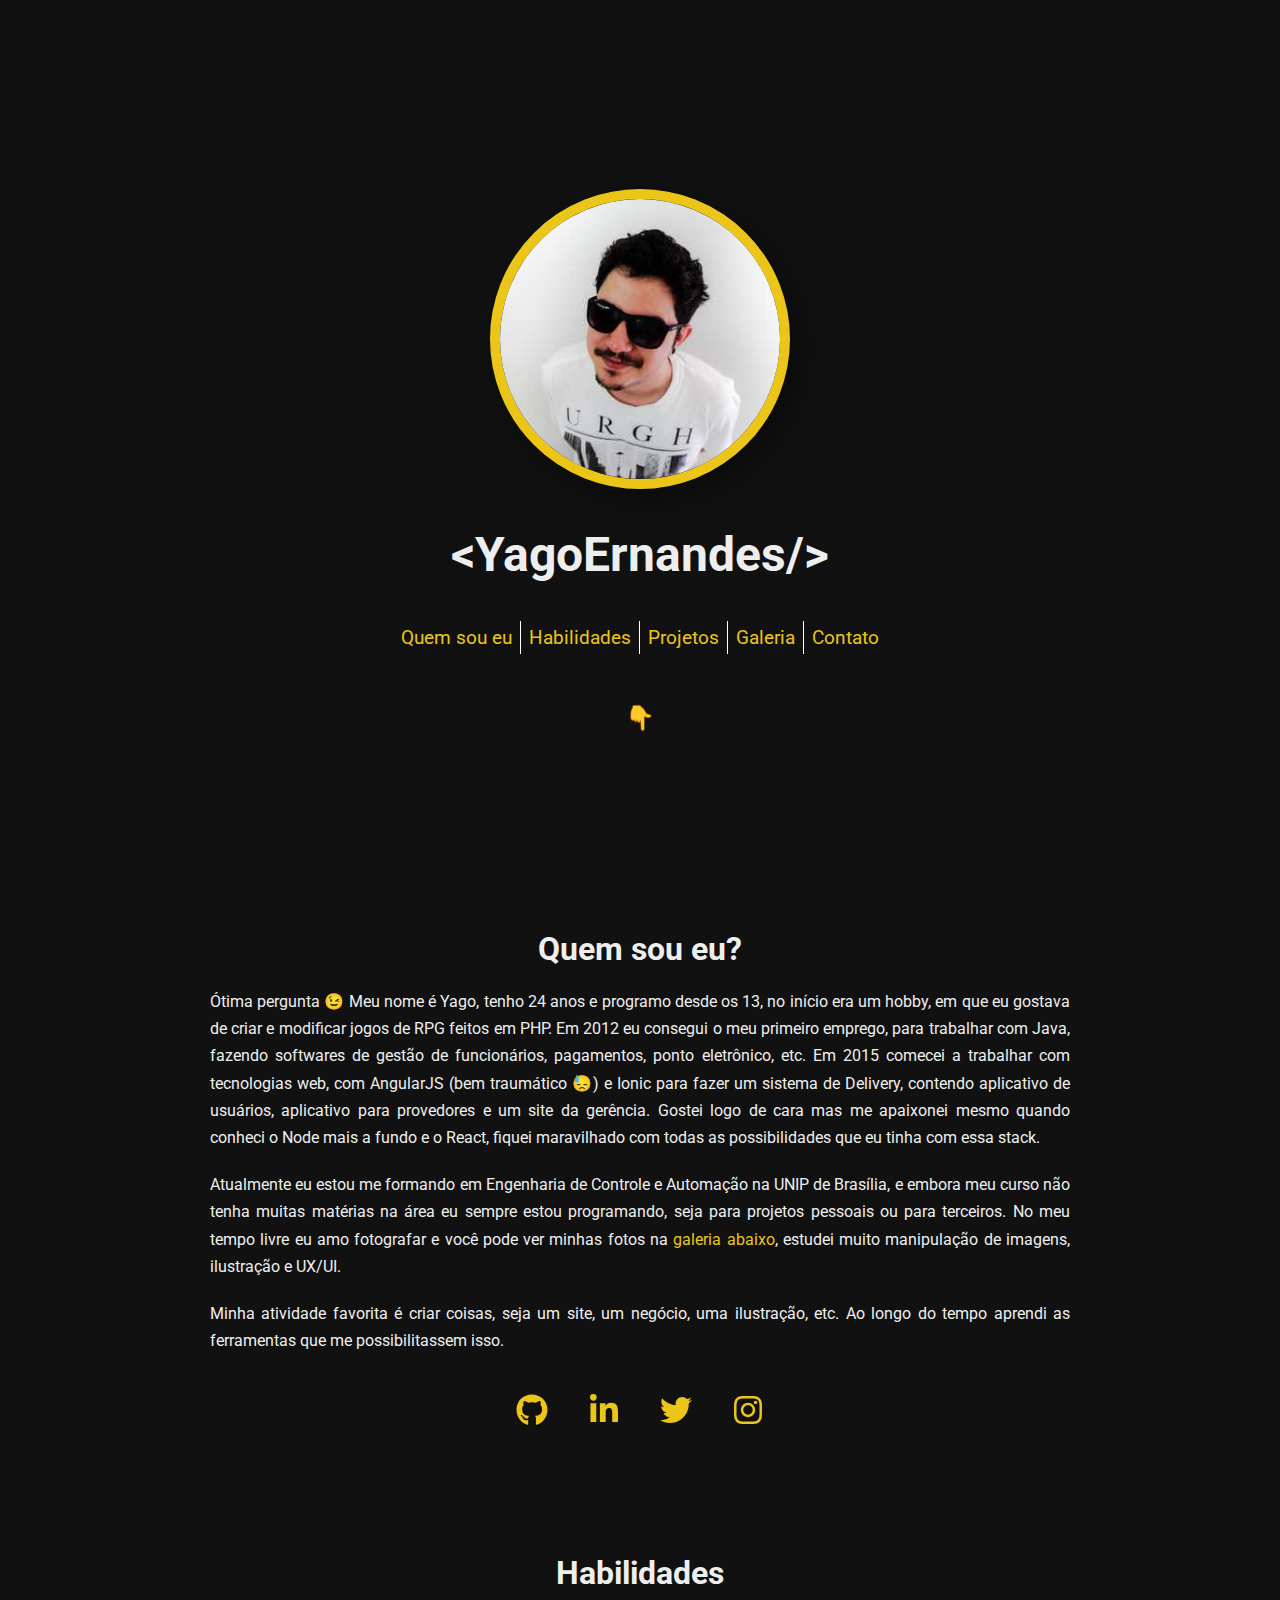
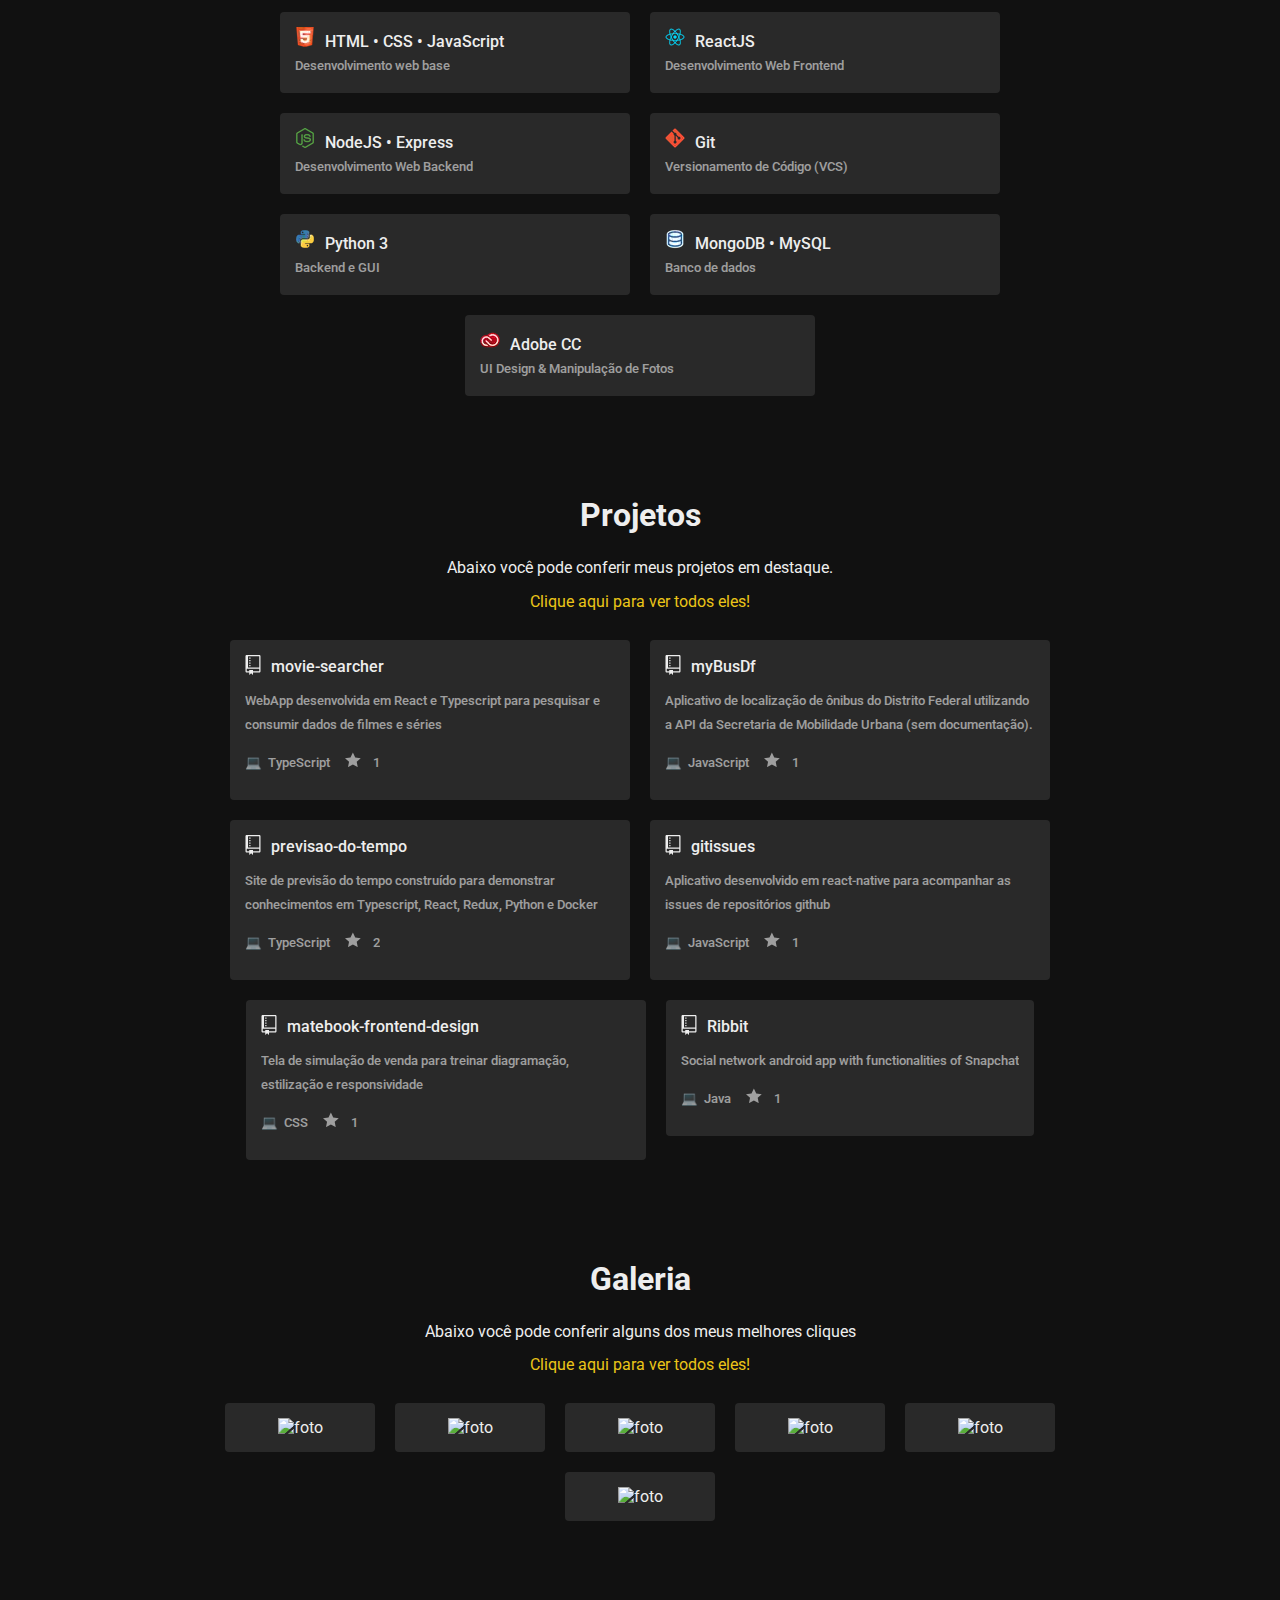
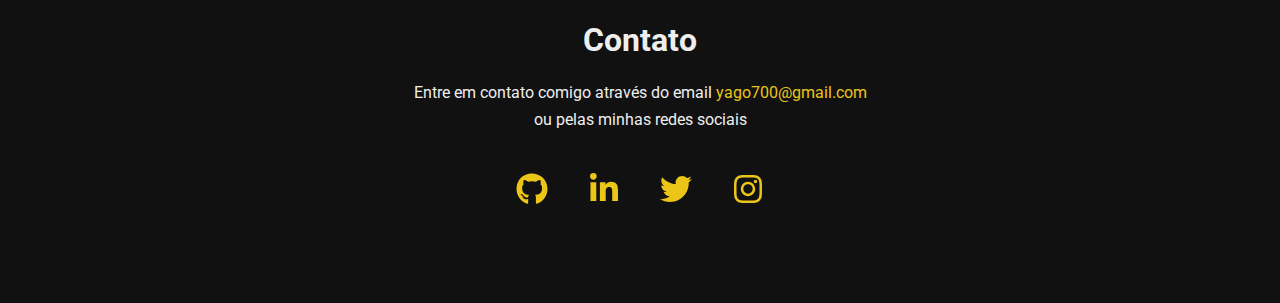
==== commit 6fbdc921: "diminui a quantidade de fotos" ====
--- a/index.html
+++ b/index.html
@@ -1,11 +1,27 @@
-<!DOCTYPE html><html><head><meta charSet="utf-8"/><meta http-equiv="x-ua-compatible" content="ie=edge"/><meta name="viewport" content="width=device-width, initial-scale=1, shrink-to-fit=no"/><style data-href="/styles.ad7323b6e5b450dbe754.css">*{font-family:Roboto,sans-serif;margin:0;padding:0;box-sizing:border-box}@keyframes bounce{0%,20%,50%,80%,to{transform:translateY(0)}40%{transform:translateY(-20px)}60%{transform:translateY(-20px)}}@keyframes fadeIn{0%{opacity:0}to{opacity:1}}</style><meta name="generator" content="Gatsby 2.21.37"/><title data-react-helmet="true">YagoErnandes - Portfólio</title><link data-react-helmet="true" rel="canonical" href="http://mysite.com/example"/><meta data-react-helmet="true" charSet="utf-8"/><link rel="sitemap" type="application/xml" href="/sitemap.xml"/><link rel="preconnect dns-prefetch" href="https://www.google-analytics.com"/><link rel="icon" href="/favicon-32x32.png?v=565e7f79a07f0cb5ac5a305f93fe1ef1"/><link rel="manifest" href="/manifest.webmanifest"/><meta name="theme-color" content="#600"/><link rel="apple-touch-icon" sizes="48x48" href="/icons/icon-48x48.png?v=565e7f79a07f0cb5ac5a305f93fe1ef1"/><link rel="apple-touch-icon" sizes="72x72" href="/icons/icon-72x72.png?v=565e7f79a07f0cb5ac5a305f93fe1ef1"/><link rel="apple-touch-icon" sizes="96x96" href="/icons/icon-96x96.png?v=565e7f79a07f0cb5ac5a305f93fe1ef1"/><link rel="apple-touch-icon" sizes="144x144" href="/icons/icon-144x144.png?v=565e7f79a07f0cb5ac5a305f93fe1ef1"/><link rel="apple-touch-icon" sizes="192x192" href="/icons/icon-192x192.png?v=565e7f79a07f0cb5ac5a305f93fe1ef1"/><link rel="apple-touch-icon" sizes="256x256" href="/icons/icon-256x256.png?v=565e7f79a07f0cb5ac5a305f93fe1ef1"/><link rel="apple-touch-icon" sizes="384x384" href="/icons/icon-384x384.png?v=565e7f79a07f0cb5ac5a305f93fe1ef1"/><link rel="apple-touch-icon" sizes="512x512" href="/icons/icon-512x512.png?v=565e7f79a07f0cb5ac5a305f93fe1ef1"/><style data-styled="" data-styled-version="5.1.0">.cXruIs{color:#EEE;background-color:#111;display:-webkit-box;display:-webkit-flex;display:-ms-flexbox;display:flex;-webkit-flex-direction:column;-ms-flex-direction:column;flex-direction:column;-webkit-align-items:center;-webkit-box-align:center;-ms-flex-align:center;align-items:center;}/*!sc*/
+<!DOCTYPE html><html><head><meta charSet="utf-8"/><meta http-equiv="x-ua-compatible" content="ie=edge"/><meta name="viewport" content="width=device-width, initial-scale=1, shrink-to-fit=no"/><style data-href="/styles.ad7323b6e5b450dbe754.css">*{font-family:Roboto,sans-serif;margin:0;padding:0;box-sizing:border-box}@keyframes bounce{0%,20%,50%,80%,to{transform:translateY(0)}40%{transform:translateY(-20px)}60%{transform:translateY(-20px)}}@keyframes fadeIn{0%{opacity:0}to{opacity:1}}</style><meta name="generator" content="Gatsby 2.21.37"/><title data-react-helmet="true">YagoErnandes - Portfólio</title><link data-react-helmet="true" rel="canonical" href="http://yagoernandes.com"/><meta data-react-helmet="true" charSet="utf-8"/><link rel="sitemap" type="application/xml" href="/sitemap.xml"/><link rel="preconnect dns-prefetch" href="https://www.google-analytics.com"/><script>
+  
+  function gaOptout(){document.cookie=disableStr+'=true; expires=Thu, 31 Dec 2099 23:59:59 UTC;path=/',window[disableStr]=!0}var gaProperty='UA-168199346-1',disableStr='ga-disable-'+gaProperty;document.cookie.indexOf(disableStr+'=true')>-1&&(window[disableStr]=!0);
+  if(!(parseInt(navigator.doNotTrack) === 1 || parseInt(window.doNotTrack) === 1 || parseInt(navigator.msDoNotTrack) === 1 || navigator.doNotTrack === "yes")) {
+    (function(i,s,o,g,r,a,m){i['GoogleAnalyticsObject']=r;i[r]=i[r]||function(){
+    (i[r].q=i[r].q||[]).push(arguments)},i[r].l=1*new Date();a=s.createElement(o),
+    m=s.getElementsByTagName(o)[0];a.async=1;a.src=g;m.parentNode.insertBefore(a,m)
+    })(window,document,'script','https://www.google-analytics.com/analytics.js','ga');
+  }
+  if (typeof ga === "function") {
+    ga('create', 'UA-168199346-1', 'auto', {});
+      ga('set', 'anonymizeIp', true);
+      
+      
+      
+      
+      }</script><link rel="icon" href="/favicon-32x32.png?v=565e7f79a07f0cb5ac5a305f93fe1ef1"/><link rel="manifest" href="/manifest.webmanifest"/><meta name="theme-color" content="#600"/><link rel="apple-touch-icon" sizes="48x48" href="/icons/icon-48x48.png?v=565e7f79a07f0cb5ac5a305f93fe1ef1"/><link rel="apple-touch-icon" sizes="72x72" href="/icons/icon-72x72.png?v=565e7f79a07f0cb5ac5a305f93fe1ef1"/><link rel="apple-touch-icon" sizes="96x96" href="/icons/icon-96x96.png?v=565e7f79a07f0cb5ac5a305f93fe1ef1"/><link rel="apple-touch-icon" sizes="144x144" href="/icons/icon-144x144.png?v=565e7f79a07f0cb5ac5a305f93fe1ef1"/><link rel="apple-touch-icon" sizes="192x192" href="/icons/icon-192x192.png?v=565e7f79a07f0cb5ac5a305f93fe1ef1"/><link rel="apple-touch-icon" sizes="256x256" href="/icons/icon-256x256.png?v=565e7f79a07f0cb5ac5a305f93fe1ef1"/><link rel="apple-touch-icon" sizes="384x384" href="/icons/icon-384x384.png?v=565e7f79a07f0cb5ac5a305f93fe1ef1"/><link rel="apple-touch-icon" sizes="512x512" href="/icons/icon-512x512.png?v=565e7f79a07f0cb5ac5a305f93fe1ef1"/><style data-styled="" data-styled-version="5.1.0">.cXruIs{color:#EEE;background-color:#111;display:-webkit-box;display:-webkit-flex;display:-ms-flexbox;display:flex;-webkit-flex-direction:column;-ms-flex-direction:column;flex-direction:column;-webkit-align-items:center;-webkit-box-align:center;-ms-flex-align:center;align-items:center;}/*!sc*/
 .cXruIs .mid-content{width:100%;max-width:900px;text-align:justify;}/*!sc*/
 .cXruIs h1{padding:10px 0;text-align:center;}/*!sc*/
 .cXruIs p{line-height:1.7em;padding:10px 0;}/*!sc*/
 .cXruIs a{-webkit-text-decoration:none;text-decoration:none;color:#EBC518;}/*!sc*/
-data-styled.g1[id="ukljqs-0"]{content:"cXruIs,"}/*!sc*/
+data-styled.g2[id="ukljqs-0"]{content:"cXruIs,"}/*!sc*/
 .hDovmI{width:100%;height:100vh;display:-webkit-box;display:-webkit-flex;display:-ms-flexbox;display:flex;-webkit-box-pack:center;-webkit-justify-content:center;-ms-flex-pack:center;justify-content:center;-webkit-align-items:center;-webkit-box-align:center;-ms-flex-align:center;align-items:center;-webkit-flex-direction:column;-ms-flex-direction:column;flex-direction:column;}/*!sc*/
-.hDovmI .header-image{border-radius:50%;min-width:150px;width:90%;min-height:150px;margin:20px;-webkit-animation:fadeIn 4s;animation:fadeIn 4s;border:10px solid #EBC518;box-shadow:10px 10px 30px rgba(0,0,0,0.4);}/*!sc*/
+.hDovmI .header-image{border-radius:50%;min-width:150px;width:90%;min-height:150px;margin:20px;-webkit-animation:fadeIn 4s;animation:fadeIn 4s;border:10px solid #EBC518;box-shadow:10px 10px 30px rgba(0,0,0,0.4);object-fit:'cover';}/*!sc*/
 .hDovmI h1{line-height:1.5;font-size:3rem;text-align:center;margin-bottom:20px;}/*!sc*/
 .hDovmI a{-webkit-text-decoration:none;text-decoration:none;color:#EBC518;}/*!sc*/
 .hDovmI .animation{-webkit-animation:bounce 2s infinite;animation:bounce 2s infinite;}/*!sc*/
@@ -13,58 +29,42 @@
 .hDovmI .links{font-size:1.2em;display:-webkit-box;display:-webkit-flex;display:-ms-flexbox;display:flex;-webkit-flex-direction:row;-ms-flex-direction:row;flex-direction:row;}/*!sc*/
 .hDovmI .links a{padding:5px 8px;}/*!sc*/
 .hDovmI .links a:not(:last-child){border-right:1px solid #fff;}/*!sc*/
-@media screen and (max-width:510px){.hDovmI h1{font-size:2em;}.hDovmI .header-image{width:90%;height:auto;margin:0;margin-bottom:20px;}.hDovmI .links{display:-webkit-box;display:-webkit-flex;display:-ms-flexbox;display:flex;-webkit-flex-direction:column;-ms-flex-direction:column;flex-direction:column;text-align:center;}.hDovmI .links a{padding:8px;}.hDovmI .links a:not(:last-child){border-bottom:1px solid #fff;margin-bottom:5px;border-right:0;}}/*!sc*/
-data-styled.g2[id="sc-1io8otq-0"]{content:"hDovmI,"}/*!sc*/
+@media screen and (max-width:510px){.hDovmI h1{font-size:2em;}.hDovmI .header-image{width:100px;height:auto;margin:0;margin-bottom:20px;}.hDovmI .links{display:-webkit-box;display:-webkit-flex;display:-ms-flexbox;display:flex;-webkit-flex-direction:column;-ms-flex-direction:column;flex-direction:column;text-align:center;}.hDovmI .links a{padding:8px;}.hDovmI .links a:not(:last-child){border-bottom:1px solid #fff;margin-bottom:5px;border-right:0;}}/*!sc*/
+data-styled.g3[id="sc-1io8otq-0"]{content:"hDovmI,"}/*!sc*/
 .iQqNlF{padding:20px;color:#EEE;margin-bottom:40px;}/*!sc*/
-data-styled.g4[id="sc-15af49w-0"]{content:"iQqNlF,"}/*!sc*/
+data-styled.g5[id="sc-15af49w-0"]{content:"iQqNlF,"}/*!sc*/
 .dkQgFW{display:-webkit-box;display:-webkit-flex;display:-ms-flexbox;display:flex;width:100%;-webkit-box-pack:center;-webkit-justify-content:center;-ms-flex-pack:center;justify-content:center;margin:30px 0;}/*!sc*/
 .dkQgFW a{font-size:2em;padding:0 20px;color:#EBC518;}/*!sc*/
-data-styled.g5[id="sc-186tukf-0"]{content:"dkQgFW,"}/*!sc*/
+data-styled.g6[id="sc-186tukf-0"]{content:"dkQgFW,"}/*!sc*/
 .kCkAGK{padding:20px;color:#EEE;margin-bottom:40px;}/*!sc*/
 .kCkAGK .skills{display:-webkit-box;display:-webkit-flex;display:-ms-flexbox;display:flex;-webkit-flex-wrap:wrap;-ms-flex-wrap:wrap;flex-wrap:wrap;-webkit-box-pack:center;-webkit-justify-content:center;-ms-flex-pack:center;justify-content:center;}/*!sc*/
-data-styled.g6[id="sc-1k0ehvg-0"]{content:"kCkAGK,"}/*!sc*/
+data-styled.g7[id="sc-1k0ehvg-0"]{content:"kCkAGK,"}/*!sc*/
 .bDFksW{border-radius:4px;background-color:rgba(255,255,255,0.1);padding:15px;width:100%;min-width:250px;max-width:350px;color:#eee;line-height:1.5em;margin:10px;}/*!sc*/
 .bDFksW h4{font-weight:500;}/*!sc*/
 .bDFksW h5{font-weight:500;opacity:0.6;}/*!sc*/
 .bDFksW img{margin-right:10px;}/*!sc*/
-data-styled.g7[id="nq0ns2-0"]{content:"bDFksW,"}/*!sc*/
+data-styled.g8[id="nq0ns2-0"]{content:"bDFksW,"}/*!sc*/
 .ghSTrP{padding:20px;color:#EEE;margin-bottom:40px;text-align:center;}/*!sc*/
 .ghSTrP .projects{display:-webkit-box;display:-webkit-flex;display:-ms-flexbox;display:flex;-webkit-flex-wrap:wrap;-ms-flex-wrap:wrap;flex-wrap:wrap;-webkit-box-pack:center;-webkit-justify-content:center;-ms-flex-pack:center;justify-content:center;}/*!sc*/
-data-styled.g8[id="gyybu2-0"]{content:"ghSTrP,"}/*!sc*/
+data-styled.g9[id="gyybu2-0"]{content:"ghSTrP,"}/*!sc*/
 .iHVlHR{border-radius:4px;background-color:rgba(255,255,255,0.1);padding:15px;width:100%;min-width:150px;max-width:400px;color:#eee;line-height:1.5em;text-align:left;}/*!sc*/
-.iHVlHR h4{font-weight:500;margin-bottom:10px;}/*!sc*/
+.iHVlHR h4{font-weight:500;margin-bottom:10px;display:-webkit-box;display:-webkit-flex;display:-ms-flexbox;display:flex;}/*!sc*/
 .iHVlHR h5{font-weight:500;opacity:0.6;margin-bottom:10px;}/*!sc*/
 .iHVlHR svg{margin-right:10px;fill:#eee;}/*!sc*/
 .iHVlHR .repo-language-color{height:12;width:12;}/*!sc*/
 .iHVlHR .star{margin-left:15px;}/*!sc*/
-data-styled.g9[id="sc-1o95saj-0"]{content:"iHVlHR,"}/*!sc*/
+data-styled.g10[id="sc-1o95saj-0"]{content:"iHVlHR,"}/*!sc*/
 .jRWGqf{padding:20px;color:#EEE;margin-bottom:40px;text-align:center;}/*!sc*/
 .jRWGqf .photos{display:-webkit-box;display:-webkit-flex;display:-ms-flexbox;display:flex;-webkit-flex-wrap:wrap;-ms-flex-wrap:wrap;flex-wrap:wrap;-webkit-box-pack:center;-webkit-justify-content:center;-ms-flex-pack:center;justify-content:center;}/*!sc*/
-data-styled.g10[id="sc-1p9e3ip-0"]{content:"jRWGqf,"}/*!sc*/
+data-styled.g11[id="sc-1p9e3ip-0"]{content:"jRWGqf,"}/*!sc*/
 .gazKON{border-radius:4px;background-color:rgba(255,255,255,0.1);padding:15px;width:100%;min-width:150px;max-width:265px;color:#eee;object-fit:cover;}/*!sc*/
-data-styled.g11[id="sc-1a7xufn-0"]{content:"gazKON,"}/*!sc*/
+data-styled.g12[id="sc-1a7xufn-0"]{content:"gazKON,"}/*!sc*/
 .eIwTJb{padding:20px;color:#EEE;margin-bottom:40px;}/*!sc*/
 .eIwTJb p{text-align:center;}/*!sc*/
 .eIwTJb a{color:#EBC518;-webkit-text-decoration:none;text-decoration:none;}/*!sc*/
-data-styled.g12[id="kusmwz-0"]{content:"eIwTJb,"}/*!sc*/
-</style><link as="script" rel="preload" href="/webpack-runtime-4bad53d7094c7a058061.js"/><link as="script" rel="preload" href="/framework-16534ddc5a576711dd15.js"/><link as="script" rel="preload" href="/styles-2c8cc638826070126d54.js"/><link as="script" rel="preload" href="/app-c029d5480bbefcbcf349.js"/><link as="script" rel="preload" href="/component---src-pages-index-js-004dce68e882124c67b3.js"/><link as="fetch" rel="preload" href="/page-data/index/page-data.json" crossorigin="anonymous"/><link as="fetch" rel="preload" href="/page-data/app-data.json" crossorigin="anonymous"/></head><body><div id="___gatsby"><div style="outline:none" tabindex="-1" id="gatsby-focus-wrapper"><div class="ukljqs-0 cXruIs"><div class="mid-content"><div name="hero" class="sc-1io8otq-0 hDovmI"><div class="header-image gatsby-image-wrapper" style="position:relative;overflow:hidden;display:inline-block;width:300px;height:300px"><img aria-hidden="true" src="[data-uri]" alt="minha foto" style="position:absolute;top:0;left:0;width:100%;height:100%;object-fit:cover;object-position:center;opacity:1;transition-delay:500ms"/><noscript><picture><source srcset="/static/40a601396a6d40a6b6c3013d0361e3b8/25e3f/profile.jpg 1x,
+data-styled.g13[id="kusmwz-0"]{content:"eIwTJb,"}/*!sc*/
+</style><link as="script" rel="preload" href="/webpack-runtime-1257aaec57dc6eb63031.js"/><link as="script" rel="preload" href="/framework-81e6052b3504df28bf0b.js"/><link as="script" rel="preload" href="/styles-ae6d046c35c187471a06.js"/><link as="script" rel="preload" href="/app-22366cbf5aa5b4909517.js"/><link as="script" rel="preload" href="/e50e9c162871c1d91fba5ce567a5656e16dc6783-75423f734d9d50c57fe0.js"/><link as="script" rel="preload" href="/component---src-pages-index-js-a9767cb2800ada58a881.js"/><link as="fetch" rel="preload" href="/page-data/index/page-data.json" crossorigin="anonymous"/><link as="fetch" rel="preload" href="/page-data/app-data.json" crossorigin="anonymous"/></head><body><div id="___gatsby"><div style="outline:none" tabindex="-1" id="gatsby-focus-wrapper"><div class="ukljqs-0 cXruIs"><div class="mid-content"><div name="hero" class="sc-1io8otq-0 hDovmI"><div class="header-image gatsby-image-wrapper" style="position:relative;overflow:hidden;display:inline-block;width:300px;height:300px"><img aria-hidden="true" src="[data-uri]" alt="minha foto" style="position:absolute;top:0;left:0;width:100%;height:100%;object-fit:cover;object-position:center;opacity:1;transition-delay:500ms"/><noscript><picture><source srcset="/static/40a601396a6d40a6b6c3013d0361e3b8/25e3f/profile.jpg 1x,
 /static/40a601396a6d40a6b6c3013d0361e3b8/f11e0/profile.jpg 1.5x,
 /static/40a601396a6d40a6b6c3013d0361e3b8/7b2a1/profile.jpg 2x" /><img loading="lazy" width="300" height="300" srcset="/static/40a601396a6d40a6b6c3013d0361e3b8/25e3f/profile.jpg 1x,
 /static/40a601396a6d40a6b6c3013d0361e3b8/f11e0/profile.jpg 1.5x,
-/static/40a601396a6d40a6b6c3013d0361e3b8/7b2a1/profile.jpg 2x" src="/static/40a601396a6d40a6b6c3013d0361e3b8/25e3f/profile.jpg" alt="minha foto" style="position:absolute;top:0;left:0;opacity:1;width:100%;height:100%;object-fit:cover;object-position:center"/></picture></noscript></div><h1>&lt;YagoErnandes/&gt;</h1><div class="links"><a class="link" href="#whoami">Quem sou eu</a><a class="link" href="#skills">Habilidades</a><a class="link" href="#projects">Projetos</a><a class="link" href="#galery">Galeria</a><a class="link" href="#contact">Contato</a></div><span class="animation" role="img" aria-label="dedo apontando para baixo">👇</span></div><div name="whoami" class="sc-1a0g7q5-0 sc-15af49w-0 iQqNlF"><h1>Quem sou eu?</h1><p>Ótima pergunta<!-- --> <span role="img" aria-label="piscadela">😉</span> <!-- -->Meu nome é Yago, tenho 24 anos e programo desde os 13, no início era um hobby, em que eu gostava de criar e modificar jogos de RPG feitos em PHP. Em 2012 eu consegui o meu primeiro emprego, para trabalhar com Java, fazendo softwares de gestão de funcionários, pagamentos, ponto eletrônico, etc. Em 2015 comecei a trabalhar com tecnologias web, com AngularJS (bem traumático<!-- --> <span role="img" aria-label="triste">😓</span>) e Ionic para fazer um sistema de Delivery, contendo aplicativo de usuários, aplicativo para provedores e um site da gerência. Gostei logo de cara mas me apaixonei mesmo quando conheci o Node mais a fundo e o React, fiquei maravilhado com todas as possibilidades que eu tinha com essa stack.</p><p>Atualmente eu estou me formando em Engenharia de Controle e Automação na UNIP de Brasília, e embora meu curso não tenha muitas matérias na área eu sempre estou programando, seja para projetos pessoais ou para terceiros. No meu tempo livre eu amo fotografar e você pode ver minhas fotos na <a href="#galery">galeria abaixo</a>, estudei muito manipulação de imagens, ilustração e UX/UI.</p><p>Minha atividade favorita é criar coisas, seja um site, um negócio, uma ilustração, etc. Ao longo do tempo aprendi as ferramentas que me possibilitassem isso.</p><div class="sc-186tukf-0 dkQgFW"><a href="https://github.com/yagoernandes"><svg stroke="currentColor" fill="currentColor" stroke-width="0" viewBox="0 0 496 512" height="1em" width="1em" xmlns="http://www.w3.org/2000/svg"><path d="M165.9 397.4c0 2-2.3 3.6-5.2 3.6-3.3.3-5.6-1.3-5.6-3.6 0-2 2.3-3.6 5.2-3.6 3-.3 5.6 1.3 5.6 3.6zm-31.1-4.5c-.7 2 1.3 4.3 4.3 4.9 2.6 1 5.6 0 6.2-2s-1.3-4.3-4.3-5.2c-2.6-.7-5.5.3-6.2 2.3zm44.2-1.7c-2.9.7-4.9 2.6-4.6 4.9.3 2 2.9 3.3 5.9 2.6 2.9-.7 4.9-2.6 4.6-4.6-.3-1.9-3-3.2-5.9-2.9zM244.8 8C106.1 8 0 113.3 0 252c0 110.9 69.8 205.8 169.5 239.2 12.8 2.3 17.3-5.6 17.3-12.1 0-6.2-.3-40.4-.3-61.4 0 0-70 15-84.7-29.8 0 0-11.4-29.1-27.8-36.6 0 0-22.9-15.7 1.6-15.4 0 0 24.9 2 38.6 25.8 21.9 38.6 58.6 27.5 72.9 20.9 2.3-16 8.8-27.1 16-33.7-55.9-6.2-112.3-14.3-112.3-110.5 0-27.5 7.6-41.3 23.6-58.9-2.6-6.5-11.1-33.3 2.6-67.9 20.9-6.5 69 27 69 27 20-5.6 41.5-8.5 62.8-8.5s42.8 2.9 62.8 8.5c0 0 48.1-33.6 69-27 13.7 34.7 5.2 61.4 2.6 67.9 16 17.7 25.8 31.5 25.8 58.9 0 96.5-58.9 104.2-114.8 110.5 9.2 7.9 17 22.9 17 46.4 0 33.7-.3 75.4-.3 83.6 0 6.5 4.6 14.4 17.3 12.1C428.2 457.8 496 362.9 496 252 496 113.3 383.5 8 244.8 8zM97.2 352.9c-1.3 1-1 3.3.7 5.2 1.6 1.6 3.9 2.3 5.2 1 1.3-1 1-3.3-.7-5.2-1.6-1.6-3.9-2.3-5.2-1zm-10.8-8.1c-.7 1.3.3 2.9 2.3 3.9 1.6 1 3.6.7 4.3-.7.7-1.3-.3-2.9-2.3-3.9-2-.6-3.6-.3-4.3.7zm32.4 35.6c-1.6 1.3-1 4.3 1.3 6.2 2.3 2.3 5.2 2.6 6.5 1 1.3-1.3.7-4.3-1.3-6.2-2.2-2.3-5.2-2.6-6.5-1zm-11.4-14.7c-1.6 1-1.6 3.6 0 5.9 1.6 2.3 4.3 3.3 5.6 2.3 1.6-1.3 1.6-3.9 0-6.2-1.4-2.3-4-3.3-5.6-2z"></path></svg></a><a href="https://www.linkedin.com/in/yagoernandes/"><svg stroke="currentColor" fill="currentColor" stroke-width="0" viewBox="0 0 448 512" height="1em" width="1em" xmlns="http://www.w3.org/2000/svg"><path d="M100.28 448H7.4V148.9h92.88zM53.79 108.1C24.09 108.1 0 83.5 0 53.8a53.79 53.79 0 0 1 107.58 0c0 29.7-24.1 54.3-53.79 54.3zM447.9 448h-92.68V302.4c0-34.7-.7-79.2-48.29-79.2-48.29 0-55.69 37.7-55.69 76.7V448h-92.78V148.9h89.08v40.8h1.3c12.4-23.5 42.69-48.3 87.88-48.3 94 0 111.28 61.9 111.28 142.3V448z"></path></svg></a><a href="https://twitter.com/yagoernandes"><svg stroke="currentColor" fill="currentColor" stroke-width="0" viewBox="0 0 512 512" height="1em" width="1em" xmlns="http://www.w3.org/2000/svg"><path d="M459.37 151.716c.325 4.548.325 9.097.325 13.645 0 138.72-105.583 298.558-298.558 298.558-59.452 0-114.68-17.219-161.137-47.106 8.447.974 16.568 1.299 25.34 1.299 49.055 0 94.213-16.568 130.274-44.832-46.132-.975-84.792-31.188-98.112-72.772 6.498.974 12.995 1.624 19.818 1.624 9.421 0 18.843-1.3 27.614-3.573-48.081-9.747-84.143-51.98-84.143-102.985v-1.299c13.969 7.797 30.214 12.67 47.431 13.319-28.264-18.843-46.781-51.005-46.781-87.391 0-19.492 5.197-37.36 14.294-52.954 51.655 63.675 129.3 105.258 216.365 109.807-1.624-7.797-2.599-15.918-2.599-24.04 0-57.828 46.782-104.934 104.934-104.934 30.213 0 57.502 12.67 76.67 33.137 23.715-4.548 46.456-13.32 66.599-25.34-7.798 24.366-24.366 44.833-46.132 57.827 21.117-2.273 41.584-8.122 60.426-16.243-14.292 20.791-32.161 39.308-52.628 54.253z"></path></svg></a><a href="https://instagram.com/yagoernandes"><svg stroke="currentColor" fill="currentColor" stroke-width="0" viewBox="0 0 448 512" height="1em" width="1em" xmlns="http://www.w3.org/2000/svg"><path d="M224.1 141c-63.6 0-114.9 51.3-114.9 114.9s51.3 114.9 114.9 114.9S339 319.5 339 255.9 287.7 141 224.1 141zm0 189.6c-41.1 0-74.7-33.5-74.7-74.7s33.5-74.7 74.7-74.7 74.7 33.5 74.7 74.7-33.6 74.7-74.7 74.7zm146.4-194.3c0 14.9-12 26.8-26.8 26.8-14.9 0-26.8-12-26.8-26.8s12-26.8 26.8-26.8 26.8 12 26.8 26.8zm76.1 27.2c-1.7-35.9-9.9-67.7-36.2-93.9-26.2-26.2-58-34.4-93.9-36.2-37-2.1-147.9-2.1-184.9 0-35.8 1.7-67.6 9.9-93.9 36.1s-34.4 58-36.2 93.9c-2.1 37-2.1 147.9 0 184.9 1.7 35.9 9.9 67.7 36.2 93.9s58 34.4 93.9 36.2c37 2.1 147.9 2.1 184.9 0 35.9-1.7 67.7-9.9 93.9-36.2 26.2-26.2 34.4-58 36.2-93.9 2.1-37 2.1-147.8 0-184.8zM398.8 388c-7.8 19.6-22.9 34.7-42.6 42.6-29.5 11.7-99.5 9-132.1 9s-102.7 2.6-132.1-9c-19.6-7.8-34.7-22.9-42.6-42.6-11.7-29.5-9-99.5-9-132.1s-2.6-102.7 9-132.1c7.8-19.6 22.9-34.7 42.6-42.6 29.5-11.7 99.5-9 132.1-9s102.7-2.6 132.1 9c19.6 7.8 34.7 22.9 42.6 42.6 11.7 29.5 9 99.5 9 132.1s2.7 102.7-9 132.1z"></path></svg></a></div></div><div name="skills" class="sc-1a0g7q5-0 sc-1k0ehvg-0 kCkAGK"><h1>Habilidades</h1><div class="skills"><div class="nq0ns2-0 bDFksW"><h4><img src="[data-uri]" alt="HTML • CSS • JavaScript"/>HTML • CSS • JavaScript</h4><h5>Desenvolvimento web base</h5></div><div class="nq0ns2-0 bDFksW"><h4><img src="[data-uri]" alt="ReactJS"/>ReactJS</h4><h5>Desenvolvimento Web Frontend</h5></div><div class="nq0ns2-0 bDFksW"><h4><img src="[data-uri]" alt="NodeJS • Express"/>NodeJS • Express</h4><h5>Desenvolvimento Web Backend</h5></div><div class="nq0ns2-0 bDFksW"><h4><img src="[data-uri]" alt="Git"/>Git</h4><h5>Versionamento de Código (VCS)</h5></div><div class="nq0ns2-0 bDFksW"><h4><img src="[data-uri]" alt="Python 3"/>Python 3</h4><h5>Backend e GUI</h5></div><div class="nq0ns2-0 bDFksW"><h4><img src="[data-uri]" alt="MongoDB • MySQL"/>MongoDB • MySQL</h4><h5>Banco de dados</h5></div><div class="nq0ns2-0 bDFksW"><h4><img src="[data-uri]" alt="Adobe CC"/>Adobe CC</h4><h5>UI Design &amp; Manipulação de Fotos</h5></div></div></div><div name="projects" class="sc-1a0g7q5-0 gyybu2-0 ghSTrP"><h1>Projetos</h1><p>Abaixo você pode conferir meus projetos em destaque.</p><a href="https://github.com/yagoernandes">Clique aqui para ver todos eles!</a><br/><br/><div class="projects"><a href="https://github.com/yagoernandes/previsao-do-tempo" style="margin:10px"><div class="sc-1o95saj-0 iHVlHR"><h4><svg viewBox="0 0 12 16" version="1.1" width="16" height="20" aria-hidden="true"><path fill-rule="evenodd" d="M4 9H3V8h1v1zm0-3H3v1h1V6zm0-2H3v1h1V4zm0-2H3v1h1V2zm8-1v12c0 .55-.45 1-1 1H6v2l-1.5-1.5L3 16v-2H1c-.55 0-1-.45-1-1V1c0-.55.45-1 1-1h10c.55 0 1 .45 1 1zm-1 10H1v2h2v-1h3v1h5v-2zm0-10H2v9h9V1z"></path></svg>previsao-do-tempo</h4><h5>Site de previsão do tempo construído para demonstrar conhecimentos em Typescript, React, Redux, Python e Docker</h5><h5><span role="img" aria-label="computer emoji">💻</span>  <!-- -->TypeScript<!-- -->     <svg aria-label="stars" class="octicon octicon-star" viewBox="0 -3 16 16" version="1.1" width="18" height="20" role="img"><path fill-rule="evenodd" d="M14 6l-4.9-.64L7 1 4.9 5.36 0 6l3.6 3.26L2.67 14 7 11.67 11.33 14l-.93-4.74L14 6z"></path></svg>2</h5></div></a><a href="https://github.com/yagoernandes/gitissues" style="margin:10px"><div class="sc-1o95saj-0 iHVlHR"><h4><svg viewBox="0 0 12 16" version="1.1" width="16" height="20" aria-hidden="true"><path fill-rule="evenodd" d="M4 9H3V8h1v1zm0-3H3v1h1V6zm0-2H3v1h1V4zm0-2H3v1h1V2zm8-1v12c0 .55-.45 1-1 1H6v2l-1.5-1.5L3 16v-2H1c-.55 0-1-.45-1-1V1c0-.55.45-1 1-1h10c.55 0 1 .45 1 1zm-1 10H1v2h2v-1h3v1h5v-2zm0-10H2v9h9V1z"></path></svg>gitissues</h4><h5>Aplicativo desenvolvido em react-native para acompanhar as issues de repositórios github</h5><h5><span role="img" aria-label="computer emoji">💻</span>  <!-- -->JavaScript<!-- -->     <svg aria-label="stars" class="octicon octicon-star" viewBox="0 -3 16 16" version="1.1" width="18" height="20" role="img"><path fill-rule="evenodd" d="M14 6l-4.9-.64L7 1 4.9 5.36 0 6l3.6 3.26L2.67 14 7 11.67 11.33 14l-.93-4.74L14 6z"></path></svg>1</h5></div></a><a href="https://github.com/yagoernandes/myBusDf" style="margin:10px"><div class="sc-1o95saj-0 iHVlHR"><h4><svg viewBox="0 0 12 16" version="1.1" width="16" height="20" aria-hidden="true"><path fill-rule="evenodd" d="M4 9H3V8h1v1zm0-3H3v1h1V6zm0-2H3v1h1V4zm0-2H3v1h1V2zm8-1v12c0 .55-.45 1-1 1H6v2l-1.5-1.5L3 16v-2H1c-.55 0-1-.45-1-1V1c0-.55.45-1 1-1h10c.55 0 1 .45 1 1zm-1 10H1v2h2v-1h3v1h5v-2zm0-10H2v9h9V1z"></path></svg>myBusDf</h4><h5>Aplicativo de localização de ônibus do Distrito Federal utilizando a API da Secretaria de Mobilidade Urbana (sem documentação).</h5><h5><span role="img" aria-label="computer emoji">💻</span>  <!-- -->JavaScript<!-- -->     <svg aria-label="stars" class="octicon octicon-star" viewBox="0 -3 16 16" version="1.1" width="18" height="20" role="img"><path fill-rule="evenodd" d="M14 6l-4.9-.64L7 1 4.9 5.36 0 6l3.6 3.26L2.67 14 7 11.67 11.33 14l-.93-4.74L14 6z"></path></svg>1</h5></div></a><a href="https://github.com/yagoernandes/movie-searcher" style="margin:10px"><div class="sc-1o95saj-0 iHVlHR"><h4><svg viewBox="0 0 12 16" version="1.1" width="16" height="20" aria-hidden="true"><path fill-rule="evenodd" d="M4 9H3V8h1v1zm0-3H3v1h1V6zm0-2H3v1h1V4zm0-2H3v1h1V2zm8-1v12c0 .55-.45 1-1 1H6v2l-1.5-1.5L3 16v-2H1c-.55 0-1-.45-1-1V1c0-.55.45-1 1-1h10c.55 0 1 .45 1 1zm-1 10H1v2h2v-1h3v1h5v-2zm0-10H2v9h9V1z"></path></svg>movie-searcher</h4><h5>WebApp desenvolvida em React e Typescript para pesquisar e consumir dados de filmes e séries</h5><h5><span role="img" aria-label="computer emoji">💻</span>  <!-- -->TypeScript<!-- -->     <svg aria-label="stars" class="octicon octicon-star" viewBox="0 -3 16 16" version="1.1" width="18" height="20" role="img"><path fill-rule="evenodd" d="M14 6l-4.9-.64L7 1 4.9 5.36 0 6l3.6 3.26L2.67 14 7 11.67 11.33 14l-.93-4.74L14 6z"></path></svg>1</h5></div></a><a href="https://github.com/yagoernandes/matebook-frontend-design" style="margin:10px"><div class="sc-1o95saj-0 iHVlHR"><h4><svg viewBox="0 0 12 16" version="1.1" width="16" height="20" aria-hidden="true"><path fill-rule="evenodd" d="M4 9H3V8h1v1zm0-3H3v1h1V6zm0-2H3v1h1V4zm0-2H3v1h1V2zm8-1v12c0 .55-.45 1-1 1H6v2l-1.5-1.5L3 16v-2H1c-.55 0-1-.45-1-1V1c0-.55.45-1 1-1h10c.55 0 1 .45 1 1zm-1 10H1v2h2v-1h3v1h5v-2zm0-10H2v9h9V1z"></path></svg>matebook-frontend-design</h4><h5>Tela de simulação de venda para treinar diagramação, estilização e responsividade</h5><h5><span role="img" aria-label="computer emoji">💻</span>  <!-- -->CSS<!-- -->     <svg aria-label="stars" class="octicon octicon-star" viewBox="0 -3 16 16" version="1.1" width="18" height="20" role="img"><path fill-rule="evenodd" d="M14 6l-4.9-.64L7 1 4.9 5.36 0 6l3.6 3.26L2.67 14 7 11.67 11.33 14l-.93-4.74L14 6z"></path></svg>1</h5></div></a><a href="https://github.com/yagoernandes/Ribbit" style="margin:10px"><div class="sc-1o95saj-0 iHVlHR"><h4><svg viewBox="0 0 12 16" version="1.1" width="16" height="20" aria-hidden="true"><path fill-rule="evenodd" d="M4 9H3V8h1v1zm0-3H3v1h1V6zm0-2H3v1h1V4zm0-2H3v1h1V2zm8-1v12c0 .55-.45 1-1 1H6v2l-1.5-1.5L3 16v-2H1c-.55 0-1-.45-1-1V1c0-.55.45-1 1-1h10c.55 0 1 .45 1 1zm-1 10H1v2h2v-1h3v1h5v-2zm0-10H2v9h9V1z"></path></svg>Ribbit</h4><h5>Social network android app with functionalities of Snapchat</h5><h5><span role="img" aria-label="computer emoji">💻</span>  <!-- -->Java<!-- -->     <svg aria-label="stars" class="octicon octicon-star" viewBox="0 -3 16 16" version="1.1" width="18" height="20" role="img"><path fill-rule="evenodd" d="M14 6l-4.9-.64L7 1 4.9 5.36 0 6l3.6 3.26L2.67 14 7 11.67 11.33 14l-.93-4.74L14 6z"></path></svg>1</h5></div></a></div></div><div name="galery" class="sc-1a0g7q5-0 sc-1p9e3ip-0 jRWGqf"><h1>Galeria</h1><p>Abaixo você pode conferir alguns dos meus melhores cliques</p><a href="https://instagram.com/yagoernandes">Clique aqui para ver todos eles!</a><br/><br/><div class="photos"><a href="https://www.instagram.com/p/BvfBH08AUdu/" style="margin:10px"><div class="sc-1a7xufn-0 gazKON"><img src="https://instagram.fbsb8-2.fna.fbcdn.net/v/t51.2885-15/e35/54198865_121132739039555_271580859591055490_n.jpg?_nc_ht=instagram.fbsb8-2.fna.fbcdn.net&amp;_nc_cat=111&amp;_nc_ohc=fnH-1yavpz8AX-cTYTx&amp;oh=5928bf772347724fbe6f39616190172a&amp;oe=5F01024D" alt="foto" width="100%" height="auto"/></div></a><a href="https://www.instagram.com/p/BtbeL3mA4t5/" style="margin:10px"><div class="sc-1a7xufn-0 gazKON"><img src="https://instagram.fbsb8-2.fna.fbcdn.net/v/t51.2885-15/e35/50050167_427389404668226_1400954336099261616_n.jpg?_nc_ht=instagram.fbsb8-2.fna.fbcdn.net&amp;_nc_cat=102&amp;_nc_ohc=hDOdr5OOjEgAX96hvYB&amp;oh=f45bd2a552f0c083fdb5701b128c2c99&amp;oe=5EFFE9ED" alt="foto" width="100%" height="auto"/></div></a><a href="https://www.instagram.com/p/BtdjhgJgXZX/" style="margin:10px"><div class="sc-1a7xufn-0 gazKON"><img src="https://instagram.fbsb8-2.fna.fbcdn.net/v/t51.2885-15/e35/50952497_456382731567396_6029407061072964010_n.jpg?_nc_ht=instagram.fbsb8-2.fna.fbcdn.net&amp;_nc_cat=100&amp;_nc_ohc=2Nrvqh3qOvUAX9wfHBM&amp;oh=e091e204bf7350be313e22a19de6559a&amp;oe=5F001132" alt="foto" width="100%" height="auto"/></div></a><a href="https://www.instagram.com/p/BtYoNThAlUP/" style="margin:10px"><div class="sc-1a7xufn-0 gazKON"><img src="https://instagram.fbsb8-2.fna.fbcdn.net/v/t51.2885-15/e35/50815353_131634631210414_720273181906509836_n.jpg?_nc_ht=instagram.fbsb8-2.fna.fbcdn.net&amp;_nc_cat=110&amp;_nc_ohc=HnkPH6LhP4gAX8oGUjJ&amp;oh=9afa8290ee6233ff9fbb1deef1eae6eb&amp;oe=5F00D929" alt="foto" width="100%" height="auto"/></div></a><a href="https://www.instagram.com/p/BtXQTgxAeIk/" style="margin:10px"><div class="sc-1a7xufn-0 gazKON"><img src="https://instagram.fbsb8-2.fna.fbcdn.net/v/t51.2885-15/e35/50112073_2329577117106230_1870676286778114647_n.jpg?_nc_ht=instagram.fbsb8-2.fna.fbcdn.net&amp;_nc_cat=102&amp;_nc_ohc=-3qzmmW-o7YAX90gfft&amp;oh=d279f1d8b3e655c9d765481b447704bf&amp;oe=5EFF4B77" alt="foto" width="100%" height="auto"/></div></a><a href="https://www.instagram.com/p/Bq-6iUtgiXS/" style="margin:10px"><div class="sc-1a7xufn-0 gazKON"><img src="https://instagram.fbsb8-1.fna.fbcdn.net/v/t51.2885-15/e35/47583208_2311722859060112_5073705791548745494_n.jpg?_nc_ht=instagram.fbsb8-1.fna.fbcdn.net&amp;_nc_cat=108&amp;_nc_ohc=3ZZGGkRn8QoAX_kbrh0&amp;oh=2aa43d696b6e2238a1eabdf10cfabc8f&amp;oe=5F00D697" alt="foto" width="100%" height="auto"/></div></a><a href="https://www.instagram.com/p/BpC-5HunVW3/" style="margin:10px"><div class="sc-1a7xufn-0 gazKON"><img src="https://instagram.fbsb8-1.fna.fbcdn.net/v/t51.2885-15/e35/42831899_1429254450543858_6659311913210916008_n.jpg?_nc_ht=instagram.fbsb8-1.fna.fbcdn.net&amp;_nc_cat=106&amp;_nc_ohc=c6hj-yapK4MAX9l0xa0&amp;oh=af41d7c4472fad20df1f668e5fa7c63d&amp;oe=5EFD775D" alt="foto" width="100%" height="auto"/></div></a><a href="https://www.instagram.com/p/BvQQXsNgqCS/" style="margin:10px"><div class="sc-1a7xufn-0 gazKON"><img src="https://instagram.fbsb8-2.fna.fbcdn.net/v/t51.2885-15/e35/53845796_941589816045238_5510606734965044182_n.jpg?_nc_ht=instagram.fbsb8-2.fna.fbcdn.net&amp;_nc_cat=110&amp;_nc_ohc=J31J_2dYCV4AX9XmLVD&amp;oh=bf1d4558cfaab4bc4eb3edf7b8dc7745&amp;oe=5F00419A" alt="foto" width="100%" height="auto"/></div></a><a href="https://www.instagram.com/p/Bq4wFmngFnJ/" style="margin:10px"><div class="sc-1a7xufn-0 gazKON"><img src="https://instagram.fbsb8-2.fna.fbcdn.net/v/t51.2885-15/e35/46423445_2384272338281011_8637051809792480164_n.jpg?_nc_ht=instagram.fbsb8-2.fna.fbcdn.net&amp;_nc_cat=107&amp;_nc_ohc=nBRE55LdMlIAX-x9j58&amp;oh=29c46b1db8bb171c558570506d3f3505&amp;oe=5EFF039F" alt="foto" width="100%" height="auto"/></div></a><a href="https://www.instagram.com/p/Bq7rK2ygAty/" style="margin:10px"><div class="sc-1a7xufn-0 gazKON"><img src="https://instagram.fbsb8-1.fna.fbcdn.net/v/t51.2885-15/e35/44852088_1987253891370481_4220338078917588271_n.jpg?_nc_ht=instagram.fbsb8-1.fna.fbcdn.net&amp;_nc_cat=101&amp;_nc_ohc=kkIdsh4vlVkAX_2711x&amp;oh=6d7ce3b0fb355a8f1ce80d2ee857f537&amp;oe=5EFD9B4E" alt="foto" width="100%" height="auto"/></div></a><a href="https://www.instagram.com/p/BpFwVxpHqYZ/" style="margin:10px"><div class="sc-1a7xufn-0 gazKON"><img src="https://instagram.fbsb8-1.fna.fbcdn.net/v/t51.2885-15/e35/43913774_738963089775484_1856971271733078524_n.jpg?_nc_ht=instagram.fbsb8-1.fna.fbcdn.net&amp;_nc_cat=104&amp;_nc_ohc=1tfM_dARTKUAX9cqi85&amp;oh=b6c2d49bc7665d948981052a780cf6b3&amp;oe=5EFD89F2" alt="foto" width="100%" height="auto"/></div></a><a href="https://www.instagram.com/p/BsdxnAsgzDY/" style="margin:10px"><div class="sc-1a7xufn-0 gazKON"><img src="https://instagram.fbsb8-2.fna.fbcdn.net/v/t51.2885-15/e35/47691787_2284759138225363_6530631222341420726_n.jpg?_nc_ht=instagram.fbsb8-2.fna.fbcdn.net&amp;_nc_cat=107&amp;_nc_ohc=EX0QEyVuAuIAX905SEx&amp;oh=6ca82424cf1e9fdf27e1a308f0be9828&amp;oe=5F007258" alt="foto" width="100%" height="auto"/></div></a></div></div><div name="contact" class="sc-1a0g7q5-0 kusmwz-0 eIwTJb"><h1>Contato</h1><p>Entre em contato comigo através do email<!-- --> <a href="mailto:yago700@gmail.com">yago700@gmail.com</a><br/>ou pelas minhas redes sociais</p><div class="sc-186tukf-0 dkQgFW"><a href="https://github.com/yagoernandes"><svg stroke="currentColor" fill="currentColor" stroke-width="0" viewBox="0 0 496 512" height="1em" width="1em" xmlns="http://www.w3.org/2000/svg"><path d="M165.9 397.4c0 2-2.3 3.6-5.2 3.6-3.3.3-5.6-1.3-5.6-3.6 0-2 2.3-3.6 5.2-3.6 3-.3 5.6 1.3 5.6 3.6zm-31.1-4.5c-.7 2 1.3 4.3 4.3 4.9 2.6 1 5.6 0 6.2-2s-1.3-4.3-4.3-5.2c-2.6-.7-5.5.3-6.2 2.3zm44.2-1.7c-2.9.7-4.9 2.6-4.6 4.9.3 2 2.9 3.3 5.9 2.6 2.9-.7 4.9-2.6 4.6-4.6-.3-1.9-3-3.2-5.9-2.9zM244.8 8C106.1 8 0 113.3 0 252c0 110.9 69.8 205.8 169.5 239.2 12.8 2.3 17.3-5.6 17.3-12.1 0-6.2-.3-40.4-.3-61.4 0 0-70 15-84.7-29.8 0 0-11.4-29.1-27.8-36.6 0 0-22.9-15.7 1.6-15.4 0 0 24.9 2 38.6 25.8 21.9 38.6 58.6 27.5 72.9 20.9 2.3-16 8.8-27.1 16-33.7-55.9-6.2-112.3-14.3-112.3-110.5 0-27.5 7.6-41.3 23.6-58.9-2.6-6.5-11.1-33.3 2.6-67.9 20.9-6.5 69 27 69 27 20-5.6 41.5-8.5 62.8-8.5s42.8 2.9 62.8 8.5c0 0 48.1-33.6 69-27 13.7 34.7 5.2 61.4 2.6 67.9 16 17.7 25.8 31.5 25.8 58.9 0 96.5-58.9 104.2-114.8 110.5 9.2 7.9 17 22.9 17 46.4 0 33.7-.3 75.4-.3 83.6 0 6.5 4.6 14.4 17.3 12.1C428.2 457.8 496 362.9 496 252 496 113.3 383.5 8 244.8 8zM97.2 352.9c-1.3 1-1 3.3.7 5.2 1.6 1.6 3.9 2.3 5.2 1 1.3-1 1-3.3-.7-5.2-1.6-1.6-3.9-2.3-5.2-1zm-10.8-8.1c-.7 1.3.3 2.9 2.3 3.9 1.6 1 3.6.7 4.3-.7.7-1.3-.3-2.9-2.3-3.9-2-.6-3.6-.3-4.3.7zm32.4 35.6c-1.6 1.3-1 4.3 1.3 6.2 2.3 2.3 5.2 2.6 6.5 1 1.3-1.3.7-4.3-1.3-6.2-2.2-2.3-5.2-2.6-6.5-1zm-11.4-14.7c-1.6 1-1.6 3.6 0 5.9 1.6 2.3 4.3 3.3 5.6 2.3 1.6-1.3 1.6-3.9 0-6.2-1.4-2.3-4-3.3-5.6-2z"></path></svg></a><a href="https://www.linkedin.com/in/yagoernandes/"><svg stroke="currentColor" fill="currentColor" stroke-width="0" viewBox="0 0 448 512" height="1em" width="1em" xmlns="http://www.w3.org/2000/svg"><path d="M100.28 448H7.4V148.9h92.88zM53.79 108.1C24.09 108.1 0 83.5 0 53.8a53.79 53.79 0 0 1 107.58 0c0 29.7-24.1 54.3-53.79 54.3zM447.9 448h-92.68V302.4c0-34.7-.7-79.2-48.29-79.2-48.29 0-55.69 37.7-55.69 76.7V448h-92.78V148.9h89.08v40.8h1.3c12.4-23.5 42.69-48.3 87.88-48.3 94 0 111.28 61.9 111.28 142.3V448z"></path></svg></a><a href="https://twitter.com/yagoernandes"><svg stroke="currentColor" fill="currentColor" stroke-width="0" viewBox="0 0 512 512" height="1em" width="1em" xmlns="http://www.w3.org/2000/svg"><path d="M459.37 151.716c.325 4.548.325 9.097.325 13.645 0 138.72-105.583 298.558-298.558 298.558-59.452 0-114.68-17.219-161.137-47.106 8.447.974 16.568 1.299 25.34 1.299 49.055 0 94.213-16.568 130.274-44.832-46.132-.975-84.792-31.188-98.112-72.772 6.498.974 12.995 1.624 19.818 1.624 9.421 0 18.843-1.3 27.614-3.573-48.081-9.747-84.143-51.98-84.143-102.985v-1.299c13.969 7.797 30.214 12.67 47.431 13.319-28.264-18.843-46.781-51.005-46.781-87.391 0-19.492 5.197-37.36 14.294-52.954 51.655 63.675 129.3 105.258 216.365 109.807-1.624-7.797-2.599-15.918-2.599-24.04 0-57.828 46.782-104.934 104.934-104.934 30.213 0 57.502 12.67 76.67 33.137 23.715-4.548 46.456-13.32 66.599-25.34-7.798 24.366-24.366 44.833-46.132 57.827 21.117-2.273 41.584-8.122 60.426-16.243-14.292 20.791-32.161 39.308-52.628 54.253z"></path></svg></a><a href="https://instagram.com/yagoernandes"><svg stroke="currentColor" fill="currentColor" stroke-width="0" viewBox="0 0 448 512" height="1em" width="1em" xmlns="http://www.w3.org/2000/svg"><path d="M224.1 141c-63.6 0-114.9 51.3-114.9 114.9s51.3 114.9 114.9 114.9S339 319.5 339 255.9 287.7 141 224.1 141zm0 189.6c-41.1 0-74.7-33.5-74.7-74.7s33.5-74.7 74.7-74.7 74.7 33.5 74.7 74.7-33.6 74.7-74.7 74.7zm146.4-194.3c0 14.9-12 26.8-26.8 26.8-14.9 0-26.8-12-26.8-26.8s12-26.8 26.8-26.8 26.8 12 26.8 26.8zm76.1 27.2c-1.7-35.9-9.9-67.7-36.2-93.9-26.2-26.2-58-34.4-93.9-36.2-37-2.1-147.9-2.1-184.9 0-35.8 1.7-67.6 9.9-93.9 36.1s-34.4 58-36.2 93.9c-2.1 37-2.1 147.9 0 184.9 1.7 35.9 9.9 67.7 36.2 93.9s58 34.4 93.9 36.2c37 2.1 147.9 2.1 184.9 0 35.9-1.7 67.7-9.9 93.9-36.2 26.2-26.2 34.4-58 36.2-93.9 2.1-37 2.1-147.8 0-184.8zM398.8 388c-7.8 19.6-22.9 34.7-42.6 42.6-29.5 11.7-99.5 9-132.1 9s-102.7 2.6-132.1-9c-19.6-7.8-34.7-22.9-42.6-42.6-11.7-29.5-9-99.5-9-132.1s-2.6-102.7 9-132.1c7.8-19.6 22.9-34.7 42.6-42.6 29.5-11.7 99.5-9 132.1-9s102.7-2.6 132.1 9c19.6 7.8 34.7 22.9 42.6 42.6 11.7 29.5 9 99.5 9 132.1s2.7 102.7-9 132.1z"></path></svg></a></div></div></div></div></div><div id="gatsby-announcer" style="position:absolute;top:0;width:1px;height:1px;padding:0;overflow:hidden;clip:rect(0, 0, 0, 0);white-space:nowrap;border:0" aria-live="assertive" aria-atomic="true"></div></div><script>
-  
-  
-  if(true) {
-    (function(i,s,o,g,r,a,m){i['GoogleAnalyticsObject']=r;i[r]=i[r]||function(){
-    (i[r].q=i[r].q||[]).push(arguments)},i[r].l=1*new Date();a=s.createElement(o),
-    m=s.getElementsByTagName(o)[0];a.async=1;a.src=g;m.parentNode.insertBefore(a,m)
-    })(window,document,'script','https://www.google-analytics.com/analytics.js','ga');
-  }
-  if (typeof ga === "function") {
-    ga('create', 'YOUR_GOOGLE_ANALYTICS_TRACKING_ID', 'example.com', {"sampleRate":5,"siteSpeedSampleRate":10});
-      
-      
-      
-      
-      
-      }</script><script id="gatsby-script-loader">/*<![CDATA[*/window.pagePath="/";/*]]>*/</script><script id="gatsby-chunk-mapping">/*<![CDATA[*/window.___chunkMapping={"app":["/app-c029d5480bbefcbcf349.js"],"component---cache-caches-gatsby-plugin-offline-app-shell-js":["/component---cache-caches-gatsby-plugin-offline-app-shell-js-2a242c05cade058abd28.js"],"component---src-pages-about-index-js":["/component---src-pages-about-index-js-0d3b15f331371641af76.js"],"component---src-pages-index-js":["/component---src-pages-index-js-004dce68e882124c67b3.js"]};/*]]>*/</script><script src="/component---src-pages-index-js-004dce68e882124c67b3.js" async=""></script><script src="/app-c029d5480bbefcbcf349.js" async=""></script><script src="/styles-2c8cc638826070126d54.js" async=""></script><script src="/framework-16534ddc5a576711dd15.js" async=""></script><script src="/webpack-runtime-4bad53d7094c7a058061.js" async=""></script></body></html>+/static/40a601396a6d40a6b6c3013d0361e3b8/7b2a1/profile.jpg 2x" src="/static/40a601396a6d40a6b6c3013d0361e3b8/25e3f/profile.jpg" alt="minha foto" style="position:absolute;top:0;left:0;opacity:1;width:100%;height:100%;object-fit:cover;object-position:center"/></picture></noscript></div><h1>&lt;YagoErnandes/&gt;</h1><div class="links"><a class="link" href="#whoami">Quem sou eu</a><a class="link" href="#skills">Habilidades</a><a class="link" href="#projects">Projetos</a><a class="link" href="#galery">Galeria</a><a class="link" href="#contact">Contato</a></div><span class="animation" role="img" aria-label="dedo apontando para baixo">👇</span></div><div name="whoami" class="sc-1a0g7q5-0 sc-15af49w-0 iQqNlF"><h1>Quem sou eu?</h1><p>Ótima pergunta<!-- --> <span role="img" aria-label="piscadela">😉</span> <!-- -->Meu nome é Yago, tenho 24 anos e programo desde os 13, no início era um hobby, em que eu gostava de criar e modificar jogos de RPG feitos em PHP. Em 2012 eu consegui o meu primeiro emprego, para trabalhar com Java, fazendo softwares de gestão de funcionários, pagamentos, ponto eletrônico, etc. Em 2015 comecei a trabalhar com tecnologias web, com AngularJS (bem traumático<!-- --> <span role="img" aria-label="triste">😓</span>) e Ionic para fazer um sistema de Delivery, contendo aplicativo de usuários, aplicativo para provedores e um site da gerência. Gostei logo de cara mas me apaixonei mesmo quando conheci o Node mais a fundo e o React, fiquei maravilhado com todas as possibilidades que eu tinha com essa stack.</p><p>Atualmente eu estou me formando em Engenharia de Controle e Automação na UNIP de Brasília, e embora meu curso não tenha muitas matérias na área eu sempre estou programando, seja para projetos pessoais ou para terceiros. No meu tempo livre eu amo fotografar e você pode ver minhas fotos na <a href="#galery">galeria abaixo</a>, estudei muito manipulação de imagens, ilustração e UX/UI.</p><p>Minha atividade favorita é criar coisas, seja um site, um negócio, uma ilustração, etc. Ao longo do tempo aprendi as ferramentas que me possibilitassem isso.</p><div class="sc-186tukf-0 dkQgFW"><a href="https://github.com/yagoernandes"><svg stroke="currentColor" fill="currentColor" stroke-width="0" viewBox="0 0 496 512" height="1em" width="1em" xmlns="http://www.w3.org/2000/svg"><path d="M165.9 397.4c0 2-2.3 3.6-5.2 3.6-3.3.3-5.6-1.3-5.6-3.6 0-2 2.3-3.6 5.2-3.6 3-.3 5.6 1.3 5.6 3.6zm-31.1-4.5c-.7 2 1.3 4.3 4.3 4.9 2.6 1 5.6 0 6.2-2s-1.3-4.3-4.3-5.2c-2.6-.7-5.5.3-6.2 2.3zm44.2-1.7c-2.9.7-4.9 2.6-4.6 4.9.3 2 2.9 3.3 5.9 2.6 2.9-.7 4.9-2.6 4.6-4.6-.3-1.9-3-3.2-5.9-2.9zM244.8 8C106.1 8 0 113.3 0 252c0 110.9 69.8 205.8 169.5 239.2 12.8 2.3 17.3-5.6 17.3-12.1 0-6.2-.3-40.4-.3-61.4 0 0-70 15-84.7-29.8 0 0-11.4-29.1-27.8-36.6 0 0-22.9-15.7 1.6-15.4 0 0 24.9 2 38.6 25.8 21.9 38.6 58.6 27.5 72.9 20.9 2.3-16 8.8-27.1 16-33.7-55.9-6.2-112.3-14.3-112.3-110.5 0-27.5 7.6-41.3 23.6-58.9-2.6-6.5-11.1-33.3 2.6-67.9 20.9-6.5 69 27 69 27 20-5.6 41.5-8.5 62.8-8.5s42.8 2.9 62.8 8.5c0 0 48.1-33.6 69-27 13.7 34.7 5.2 61.4 2.6 67.9 16 17.7 25.8 31.5 25.8 58.9 0 96.5-58.9 104.2-114.8 110.5 9.2 7.9 17 22.9 17 46.4 0 33.7-.3 75.4-.3 83.6 0 6.5 4.6 14.4 17.3 12.1C428.2 457.8 496 362.9 496 252 496 113.3 383.5 8 244.8 8zM97.2 352.9c-1.3 1-1 3.3.7 5.2 1.6 1.6 3.9 2.3 5.2 1 1.3-1 1-3.3-.7-5.2-1.6-1.6-3.9-2.3-5.2-1zm-10.8-8.1c-.7 1.3.3 2.9 2.3 3.9 1.6 1 3.6.7 4.3-.7.7-1.3-.3-2.9-2.3-3.9-2-.6-3.6-.3-4.3.7zm32.4 35.6c-1.6 1.3-1 4.3 1.3 6.2 2.3 2.3 5.2 2.6 6.5 1 1.3-1.3.7-4.3-1.3-6.2-2.2-2.3-5.2-2.6-6.5-1zm-11.4-14.7c-1.6 1-1.6 3.6 0 5.9 1.6 2.3 4.3 3.3 5.6 2.3 1.6-1.3 1.6-3.9 0-6.2-1.4-2.3-4-3.3-5.6-2z"></path></svg></a><a href="https://www.linkedin.com/in/yagoernandes/"><svg stroke="currentColor" fill="currentColor" stroke-width="0" viewBox="0 0 448 512" height="1em" width="1em" xmlns="http://www.w3.org/2000/svg"><path d="M100.28 448H7.4V148.9h92.88zM53.79 108.1C24.09 108.1 0 83.5 0 53.8a53.79 53.79 0 0 1 107.58 0c0 29.7-24.1 54.3-53.79 54.3zM447.9 448h-92.68V302.4c0-34.7-.7-79.2-48.29-79.2-48.29 0-55.69 37.7-55.69 76.7V448h-92.78V148.9h89.08v40.8h1.3c12.4-23.5 42.69-48.3 87.88-48.3 94 0 111.28 61.9 111.28 142.3V448z"></path></svg></a><a href="https://twitter.com/yagoernandes"><svg stroke="currentColor" fill="currentColor" stroke-width="0" viewBox="0 0 512 512" height="1em" width="1em" xmlns="http://www.w3.org/2000/svg"><path d="M459.37 151.716c.325 4.548.325 9.097.325 13.645 0 138.72-105.583 298.558-298.558 298.558-59.452 0-114.68-17.219-161.137-47.106 8.447.974 16.568 1.299 25.34 1.299 49.055 0 94.213-16.568 130.274-44.832-46.132-.975-84.792-31.188-98.112-72.772 6.498.974 12.995 1.624 19.818 1.624 9.421 0 18.843-1.3 27.614-3.573-48.081-9.747-84.143-51.98-84.143-102.985v-1.299c13.969 7.797 30.214 12.67 47.431 13.319-28.264-18.843-46.781-51.005-46.781-87.391 0-19.492 5.197-37.36 14.294-52.954 51.655 63.675 129.3 105.258 216.365 109.807-1.624-7.797-2.599-15.918-2.599-24.04 0-57.828 46.782-104.934 104.934-104.934 30.213 0 57.502 12.67 76.67 33.137 23.715-4.548 46.456-13.32 66.599-25.34-7.798 24.366-24.366 44.833-46.132 57.827 21.117-2.273 41.584-8.122 60.426-16.243-14.292 20.791-32.161 39.308-52.628 54.253z"></path></svg></a><a href="https://instagram.com/yagoernandes"><svg stroke="currentColor" fill="currentColor" stroke-width="0" viewBox="0 0 448 512" height="1em" width="1em" xmlns="http://www.w3.org/2000/svg"><path d="M224.1 141c-63.6 0-114.9 51.3-114.9 114.9s51.3 114.9 114.9 114.9S339 319.5 339 255.9 287.7 141 224.1 141zm0 189.6c-41.1 0-74.7-33.5-74.7-74.7s33.5-74.7 74.7-74.7 74.7 33.5 74.7 74.7-33.6 74.7-74.7 74.7zm146.4-194.3c0 14.9-12 26.8-26.8 26.8-14.9 0-26.8-12-26.8-26.8s12-26.8 26.8-26.8 26.8 12 26.8 26.8zm76.1 27.2c-1.7-35.9-9.9-67.7-36.2-93.9-26.2-26.2-58-34.4-93.9-36.2-37-2.1-147.9-2.1-184.9 0-35.8 1.7-67.6 9.9-93.9 36.1s-34.4 58-36.2 93.9c-2.1 37-2.1 147.9 0 184.9 1.7 35.9 9.9 67.7 36.2 93.9s58 34.4 93.9 36.2c37 2.1 147.9 2.1 184.9 0 35.9-1.7 67.7-9.9 93.9-36.2 26.2-26.2 34.4-58 36.2-93.9 2.1-37 2.1-147.8 0-184.8zM398.8 388c-7.8 19.6-22.9 34.7-42.6 42.6-29.5 11.7-99.5 9-132.1 9s-102.7 2.6-132.1-9c-19.6-7.8-34.7-22.9-42.6-42.6-11.7-29.5-9-99.5-9-132.1s-2.6-102.7 9-132.1c7.8-19.6 22.9-34.7 42.6-42.6 29.5-11.7 99.5-9 132.1-9s102.7-2.6 132.1 9c19.6 7.8 34.7 22.9 42.6 42.6 11.7 29.5 9 99.5 9 132.1s2.7 102.7-9 132.1z"></path></svg></a></div></div><div name="skills" class="sc-1a0g7q5-0 sc-1k0ehvg-0 kCkAGK"><h1>Habilidades</h1><div class="skills"><div class="nq0ns2-0 bDFksW"><h4><img src="[data-uri]" alt="HTML • CSS • JavaScript"/>HTML • CSS • JavaScript</h4><h5>Desenvolvimento web base</h5></div><div class="nq0ns2-0 bDFksW"><h4><img src="[data-uri]" alt="ReactJS"/>ReactJS</h4><h5>Desenvolvimento Web Frontend</h5></div><div class="nq0ns2-0 bDFksW"><h4><img src="[data-uri]" alt="NodeJS • Express"/>NodeJS • Express</h4><h5>Desenvolvimento Web Backend</h5></div><div class="nq0ns2-0 bDFksW"><h4><img src="[data-uri]" alt="Git"/>Git</h4><h5>Versionamento de Código (VCS)</h5></div><div class="nq0ns2-0 bDFksW"><h4><img src="[data-uri]" alt="Python 3"/>Python 3</h4><h5>Backend e GUI</h5></div><div class="nq0ns2-0 bDFksW"><h4><img src="[data-uri]" alt="MongoDB • MySQL"/>MongoDB • MySQL</h4><h5>Banco de dados</h5></div><div class="nq0ns2-0 bDFksW"><h4><img src="[data-uri]" alt="Adobe CC"/>Adobe CC</h4><h5>UI Design &amp; Manipulação de Fotos</h5></div></div></div><div name="projects" class="sc-1a0g7q5-0 gyybu2-0 ghSTrP"><h1>Projetos</h1><p>Abaixo você pode conferir meus projetos em destaque.</p><a href="https://github.com/yagoernandes">Clique aqui para ver todos eles!</a><br/><br/><div class="projects"><a href="https://github.com/yagoernandes/movie-searcher" style="margin:10px"><div class="sc-1o95saj-0 iHVlHR"><h4><svg viewBox="0 0 12 16" version="1.1" width="16" height="20" aria-hidden="true"><path fill-rule="evenodd" d="M4 9H3V8h1v1zm0-3H3v1h1V6zm0-2H3v1h1V4zm0-2H3v1h1V2zm8-1v12c0 .55-.45 1-1 1H6v2l-1.5-1.5L3 16v-2H1c-.55 0-1-.45-1-1V1c0-.55.45-1 1-1h10c.55 0 1 .45 1 1zm-1 10H1v2h2v-1h3v1h5v-2zm0-10H2v9h9V1z"></path></svg>movie-searcher</h4><h5>WebApp desenvolvida em React e Typescript para pesquisar e consumir dados de filmes e séries</h5><h5><span role="img" aria-label="computer emoji">💻</span>  <!-- -->TypeScript<!-- -->     <svg aria-label="stars" class="octicon octicon-star" viewBox="0 -3 16 16" version="1.1" width="18" height="20" role="img"><path fill-rule="evenodd" d="M14 6l-4.9-.64L7 1 4.9 5.36 0 6l3.6 3.26L2.67 14 7 11.67 11.33 14l-.93-4.74L14 6z"></path></svg>1</h5></div></a><a href="https://github.com/yagoernandes/myBusDf" style="margin:10px"><div class="sc-1o95saj-0 iHVlHR"><h4><svg viewBox="0 0 12 16" version="1.1" width="16" height="20" aria-hidden="true"><path fill-rule="evenodd" d="M4 9H3V8h1v1zm0-3H3v1h1V6zm0-2H3v1h1V4zm0-2H3v1h1V2zm8-1v12c0 .55-.45 1-1 1H6v2l-1.5-1.5L3 16v-2H1c-.55 0-1-.45-1-1V1c0-.55.45-1 1-1h10c.55 0 1 .45 1 1zm-1 10H1v2h2v-1h3v1h5v-2zm0-10H2v9h9V1z"></path></svg>myBusDf</h4><h5>Aplicativo de localização de ônibus do Distrito Federal utilizando a API da Secretaria de Mobilidade Urbana (sem documentação).</h5><h5><span role="img" aria-label="computer emoji">💻</span>  <!-- -->JavaScript<!-- -->     <svg aria-label="stars" class="octicon octicon-star" viewBox="0 -3 16 16" version="1.1" width="18" height="20" role="img"><path fill-rule="evenodd" d="M14 6l-4.9-.64L7 1 4.9 5.36 0 6l3.6 3.26L2.67 14 7 11.67 11.33 14l-.93-4.74L14 6z"></path></svg>1</h5></div></a><a href="https://github.com/yagoernandes/previsao-do-tempo" style="margin:10px"><div class="sc-1o95saj-0 iHVlHR"><h4><svg viewBox="0 0 12 16" version="1.1" width="16" height="20" aria-hidden="true"><path fill-rule="evenodd" d="M4 9H3V8h1v1zm0-3H3v1h1V6zm0-2H3v1h1V4zm0-2H3v1h1V2zm8-1v12c0 .55-.45 1-1 1H6v2l-1.5-1.5L3 16v-2H1c-.55 0-1-.45-1-1V1c0-.55.45-1 1-1h10c.55 0 1 .45 1 1zm-1 10H1v2h2v-1h3v1h5v-2zm0-10H2v9h9V1z"></path></svg>previsao-do-tempo</h4><h5>Site de previsão do tempo construído para demonstrar conhecimentos em Typescript, React, Redux, Python e Docker</h5><h5><span role="img" aria-label="computer emoji">💻</span>  <!-- -->TypeScript<!-- -->     <svg aria-label="stars" class="octicon octicon-star" viewBox="0 -3 16 16" version="1.1" width="18" height="20" role="img"><path fill-rule="evenodd" d="M14 6l-4.9-.64L7 1 4.9 5.36 0 6l3.6 3.26L2.67 14 7 11.67 11.33 14l-.93-4.74L14 6z"></path></svg>2</h5></div></a><a href="https://github.com/yagoernandes/gitissues" style="margin:10px"><div class="sc-1o95saj-0 iHVlHR"><h4><svg viewBox="0 0 12 16" version="1.1" width="16" height="20" aria-hidden="true"><path fill-rule="evenodd" d="M4 9H3V8h1v1zm0-3H3v1h1V6zm0-2H3v1h1V4zm0-2H3v1h1V2zm8-1v12c0 .55-.45 1-1 1H6v2l-1.5-1.5L3 16v-2H1c-.55 0-1-.45-1-1V1c0-.55.45-1 1-1h10c.55 0 1 .45 1 1zm-1 10H1v2h2v-1h3v1h5v-2zm0-10H2v9h9V1z"></path></svg>gitissues</h4><h5>Aplicativo desenvolvido em react-native para acompanhar as issues de repositórios github</h5><h5><span role="img" aria-label="computer emoji">💻</span>  <!-- -->JavaScript<!-- -->     <svg aria-label="stars" class="octicon octicon-star" viewBox="0 -3 16 16" version="1.1" width="18" height="20" role="img"><path fill-rule="evenodd" d="M14 6l-4.9-.64L7 1 4.9 5.36 0 6l3.6 3.26L2.67 14 7 11.67 11.33 14l-.93-4.74L14 6z"></path></svg>1</h5></div></a><a href="https://github.com/yagoernandes/matebook-frontend-design" style="margin:10px"><div class="sc-1o95saj-0 iHVlHR"><h4><svg viewBox="0 0 12 16" version="1.1" width="16" height="20" aria-hidden="true"><path fill-rule="evenodd" d="M4 9H3V8h1v1zm0-3H3v1h1V6zm0-2H3v1h1V4zm0-2H3v1h1V2zm8-1v12c0 .55-.45 1-1 1H6v2l-1.5-1.5L3 16v-2H1c-.55 0-1-.45-1-1V1c0-.55.45-1 1-1h10c.55 0 1 .45 1 1zm-1 10H1v2h2v-1h3v1h5v-2zm0-10H2v9h9V1z"></path></svg>matebook-frontend-design</h4><h5>Tela de simulação de venda para treinar diagramação, estilização e responsividade</h5><h5><span role="img" aria-label="computer emoji">💻</span>  <!-- -->CSS<!-- -->     <svg aria-label="stars" class="octicon octicon-star" viewBox="0 -3 16 16" version="1.1" width="18" height="20" role="img"><path fill-rule="evenodd" d="M14 6l-4.9-.64L7 1 4.9 5.36 0 6l3.6 3.26L2.67 14 7 11.67 11.33 14l-.93-4.74L14 6z"></path></svg>1</h5></div></a><a href="https://github.com/yagoernandes/Ribbit" style="margin:10px"><div class="sc-1o95saj-0 iHVlHR"><h4><svg viewBox="0 0 12 16" version="1.1" width="16" height="20" aria-hidden="true"><path fill-rule="evenodd" d="M4 9H3V8h1v1zm0-3H3v1h1V6zm0-2H3v1h1V4zm0-2H3v1h1V2zm8-1v12c0 .55-.45 1-1 1H6v2l-1.5-1.5L3 16v-2H1c-.55 0-1-.45-1-1V1c0-.55.45-1 1-1h10c.55 0 1 .45 1 1zm-1 10H1v2h2v-1h3v1h5v-2zm0-10H2v9h9V1z"></path></svg>Ribbit</h4><h5>Social network android app with functionalities of Snapchat</h5><h5><span role="img" aria-label="computer emoji">💻</span>  <!-- -->Java<!-- -->     <svg aria-label="stars" class="octicon octicon-star" viewBox="0 -3 16 16" version="1.1" width="18" height="20" role="img"><path fill-rule="evenodd" d="M14 6l-4.9-.64L7 1 4.9 5.36 0 6l3.6 3.26L2.67 14 7 11.67 11.33 14l-.93-4.74L14 6z"></path></svg>1</h5></div></a></div></div><div name="galery" class="sc-1a0g7q5-0 sc-1p9e3ip-0 jRWGqf"><h1>Galeria</h1><p>Abaixo você pode conferir alguns dos meus melhores cliques</p><a href="https://instagram.com/yagoernandes">Clique aqui para ver todos eles!</a><br/><br/><div class="photos"><a href="https://www.instagram.com/p/BvfBH08AUdu/" style="margin:10px;display:flex;align-items:center"><div class="sc-1a7xufn-0 gazKON"><img src="https://instagram.fbsb8-2.fna.fbcdn.net/v/t51.2885-15/e35/54198865_121132739039555_271580859591055490_n.jpg?_nc_ht=instagram.fbsb8-2.fna.fbcdn.net&amp;_nc_cat=111&amp;_nc_ohc=fnH-1yavpz8AX-cTYTx&amp;oh=5928bf772347724fbe6f39616190172a&amp;oe=5F01024D" alt="foto" width="100%" height="auto"/></div></a><a href="https://www.instagram.com/p/BtbeL3mA4t5/" style="margin:10px;display:flex;align-items:center"><div class="sc-1a7xufn-0 gazKON"><img src="https://instagram.fbsb8-2.fna.fbcdn.net/v/t51.2885-15/e35/50050167_427389404668226_1400954336099261616_n.jpg?_nc_ht=instagram.fbsb8-2.fna.fbcdn.net&amp;_nc_cat=102&amp;_nc_ohc=hDOdr5OOjEgAX96hvYB&amp;oh=f45bd2a552f0c083fdb5701b128c2c99&amp;oe=5EFFE9ED" alt="foto" width="100%" height="auto"/></div></a><a href="https://www.instagram.com/p/BtXQTgxAeIk/" style="margin:10px;display:flex;align-items:center"><div class="sc-1a7xufn-0 gazKON"><img src="https://instagram.fbsb8-2.fna.fbcdn.net/v/t51.2885-15/e35/50112073_2329577117106230_1870676286778114647_n.jpg?_nc_ht=instagram.fbsb8-2.fna.fbcdn.net&amp;_nc_cat=102&amp;_nc_ohc=-3qzmmW-o7YAX90gfft&amp;oh=d279f1d8b3e655c9d765481b447704bf&amp;oe=5EFF4B77" alt="foto" width="100%" height="auto"/></div></a><a href="https://www.instagram.com/p/BvQQXsNgqCS/" style="margin:10px;display:flex;align-items:center"><div class="sc-1a7xufn-0 gazKON"><img src="https://instagram.fbsb8-2.fna.fbcdn.net/v/t51.2885-15/e35/53845796_941589816045238_5510606734965044182_n.jpg?_nc_ht=instagram.fbsb8-2.fna.fbcdn.net&amp;_nc_cat=110&amp;_nc_ohc=4i1p-Q6jD8cAX93573c&amp;oh=eac755cb053f5ddf3034aae8b1ca96c2&amp;oe=5F00419A" alt="foto" width="100%" height="auto"/></div></a><a href="https://www.instagram.com/p/BtdjhgJgXZX/" style="margin:10px;display:flex;align-items:center"><div class="sc-1a7xufn-0 gazKON"><img src="https://instagram.fbsb8-2.fna.fbcdn.net/v/t51.2885-15/e35/50952497_456382731567396_6029407061072964010_n.jpg?_nc_ht=instagram.fbsb8-2.fna.fbcdn.net&amp;_nc_cat=100&amp;_nc_ohc=2Nrvqh3qOvUAX9wfHBM&amp;oh=e091e204bf7350be313e22a19de6559a&amp;oe=5F001132" alt="foto" width="100%" height="auto"/></div></a><a href="https://www.instagram.com/p/BtYoNThAlUP/" style="margin:10px;display:flex;align-items:center"><div class="sc-1a7xufn-0 gazKON"><img src="https://instagram.fbsb8-2.fna.fbcdn.net/v/t51.2885-15/e35/50815353_131634631210414_720273181906509836_n.jpg?_nc_ht=instagram.fbsb8-2.fna.fbcdn.net&amp;_nc_cat=110&amp;_nc_ohc=njYyY80Lcf0AX8TahRB&amp;oh=d5c6bdbf7b18b16e4adefb7f9b5d5f63&amp;oe=5F00D929" alt="foto" width="100%" height="auto"/></div></a></div></div><div name="contact" class="sc-1a0g7q5-0 kusmwz-0 eIwTJb"><h1>Contato</h1><p>Entre em contato comigo através do email<!-- --> <a href="mailto:yago700@gmail.com">yago700@gmail.com</a><br/>ou pelas minhas redes sociais</p><div class="sc-186tukf-0 dkQgFW"><a href="https://github.com/yagoernandes"><svg stroke="currentColor" fill="currentColor" stroke-width="0" viewBox="0 0 496 512" height="1em" width="1em" xmlns="http://www.w3.org/2000/svg"><path d="M165.9 397.4c0 2-2.3 3.6-5.2 3.6-3.3.3-5.6-1.3-5.6-3.6 0-2 2.3-3.6 5.2-3.6 3-.3 5.6 1.3 5.6 3.6zm-31.1-4.5c-.7 2 1.3 4.3 4.3 4.9 2.6 1 5.6 0 6.2-2s-1.3-4.3-4.3-5.2c-2.6-.7-5.5.3-6.2 2.3zm44.2-1.7c-2.9.7-4.9 2.6-4.6 4.9.3 2 2.9 3.3 5.9 2.6 2.9-.7 4.9-2.6 4.6-4.6-.3-1.9-3-3.2-5.9-2.9zM244.8 8C106.1 8 0 113.3 0 252c0 110.9 69.8 205.8 169.5 239.2 12.8 2.3 17.3-5.6 17.3-12.1 0-6.2-.3-40.4-.3-61.4 0 0-70 15-84.7-29.8 0 0-11.4-29.1-27.8-36.6 0 0-22.9-15.7 1.6-15.4 0 0 24.9 2 38.6 25.8 21.9 38.6 58.6 27.5 72.9 20.9 2.3-16 8.8-27.1 16-33.7-55.9-6.2-112.3-14.3-112.3-110.5 0-27.5 7.6-41.3 23.6-58.9-2.6-6.5-11.1-33.3 2.6-67.9 20.9-6.5 69 27 69 27 20-5.6 41.5-8.5 62.8-8.5s42.8 2.9 62.8 8.5c0 0 48.1-33.6 69-27 13.7 34.7 5.2 61.4 2.6 67.9 16 17.7 25.8 31.5 25.8 58.9 0 96.5-58.9 104.2-114.8 110.5 9.2 7.9 17 22.9 17 46.4 0 33.7-.3 75.4-.3 83.6 0 6.5 4.6 14.4 17.3 12.1C428.2 457.8 496 362.9 496 252 496 113.3 383.5 8 244.8 8zM97.2 352.9c-1.3 1-1 3.3.7 5.2 1.6 1.6 3.9 2.3 5.2 1 1.3-1 1-3.3-.7-5.2-1.6-1.6-3.9-2.3-5.2-1zm-10.8-8.1c-.7 1.3.3 2.9 2.3 3.9 1.6 1 3.6.7 4.3-.7.7-1.3-.3-2.9-2.3-3.9-2-.6-3.6-.3-4.3.7zm32.4 35.6c-1.6 1.3-1 4.3 1.3 6.2 2.3 2.3 5.2 2.6 6.5 1 1.3-1.3.7-4.3-1.3-6.2-2.2-2.3-5.2-2.6-6.5-1zm-11.4-14.7c-1.6 1-1.6 3.6 0 5.9 1.6 2.3 4.3 3.3 5.6 2.3 1.6-1.3 1.6-3.9 0-6.2-1.4-2.3-4-3.3-5.6-2z"></path></svg></a><a href="https://www.linkedin.com/in/yagoernandes/"><svg stroke="currentColor" fill="currentColor" stroke-width="0" viewBox="0 0 448 512" height="1em" width="1em" xmlns="http://www.w3.org/2000/svg"><path d="M100.28 448H7.4V148.9h92.88zM53.79 108.1C24.09 108.1 0 83.5 0 53.8a53.79 53.79 0 0 1 107.58 0c0 29.7-24.1 54.3-53.79 54.3zM447.9 448h-92.68V302.4c0-34.7-.7-79.2-48.29-79.2-48.29 0-55.69 37.7-55.69 76.7V448h-92.78V148.9h89.08v40.8h1.3c12.4-23.5 42.69-48.3 87.88-48.3 94 0 111.28 61.9 111.28 142.3V448z"></path></svg></a><a href="https://twitter.com/yagoernandes"><svg stroke="currentColor" fill="currentColor" stroke-width="0" viewBox="0 0 512 512" height="1em" width="1em" xmlns="http://www.w3.org/2000/svg"><path d="M459.37 151.716c.325 4.548.325 9.097.325 13.645 0 138.72-105.583 298.558-298.558 298.558-59.452 0-114.68-17.219-161.137-47.106 8.447.974 16.568 1.299 25.34 1.299 49.055 0 94.213-16.568 130.274-44.832-46.132-.975-84.792-31.188-98.112-72.772 6.498.974 12.995 1.624 19.818 1.624 9.421 0 18.843-1.3 27.614-3.573-48.081-9.747-84.143-51.98-84.143-102.985v-1.299c13.969 7.797 30.214 12.67 47.431 13.319-28.264-18.843-46.781-51.005-46.781-87.391 0-19.492 5.197-37.36 14.294-52.954 51.655 63.675 129.3 105.258 216.365 109.807-1.624-7.797-2.599-15.918-2.599-24.04 0-57.828 46.782-104.934 104.934-104.934 30.213 0 57.502 12.67 76.67 33.137 23.715-4.548 46.456-13.32 66.599-25.34-7.798 24.366-24.366 44.833-46.132 57.827 21.117-2.273 41.584-8.122 60.426-16.243-14.292 20.791-32.161 39.308-52.628 54.253z"></path></svg></a><a href="https://instagram.com/yagoernandes"><svg stroke="currentColor" fill="currentColor" stroke-width="0" viewBox="0 0 448 512" height="1em" width="1em" xmlns="http://www.w3.org/2000/svg"><path d="M224.1 141c-63.6 0-114.9 51.3-114.9 114.9s51.3 114.9 114.9 114.9S339 319.5 339 255.9 287.7 141 224.1 141zm0 189.6c-41.1 0-74.7-33.5-74.7-74.7s33.5-74.7 74.7-74.7 74.7 33.5 74.7 74.7-33.6 74.7-74.7 74.7zm146.4-194.3c0 14.9-12 26.8-26.8 26.8-14.9 0-26.8-12-26.8-26.8s12-26.8 26.8-26.8 26.8 12 26.8 26.8zm76.1 27.2c-1.7-35.9-9.9-67.7-36.2-93.9-26.2-26.2-58-34.4-93.9-36.2-37-2.1-147.9-2.1-184.9 0-35.8 1.7-67.6 9.9-93.9 36.1s-34.4 58-36.2 93.9c-2.1 37-2.1 147.9 0 184.9 1.7 35.9 9.9 67.7 36.2 93.9s58 34.4 93.9 36.2c37 2.1 147.9 2.1 184.9 0 35.9-1.7 67.7-9.9 93.9-36.2 26.2-26.2 34.4-58 36.2-93.9 2.1-37 2.1-147.8 0-184.8zM398.8 388c-7.8 19.6-22.9 34.7-42.6 42.6-29.5 11.7-99.5 9-132.1 9s-102.7 2.6-132.1-9c-19.6-7.8-34.7-22.9-42.6-42.6-11.7-29.5-9-99.5-9-132.1s-2.6-102.7 9-132.1c7.8-19.6 22.9-34.7 42.6-42.6 29.5-11.7 99.5-9 132.1-9s102.7-2.6 132.1 9c19.6 7.8 34.7 22.9 42.6 42.6 11.7 29.5 9 99.5 9 132.1s2.7 102.7-9 132.1z"></path></svg></a></div></div></div></div></div><div id="gatsby-announcer" style="position:absolute;top:0;width:1px;height:1px;padding:0;overflow:hidden;clip:rect(0, 0, 0, 0);white-space:nowrap;border:0" aria-live="assertive" aria-atomic="true"></div></div><script id="gatsby-script-loader">/*<![CDATA[*/window.pagePath="/";/*]]>*/</script><script id="gatsby-chunk-mapping">/*<![CDATA[*/window.___chunkMapping={"app":["/app-22366cbf5aa5b4909517.js"],"component---cache-caches-gatsby-plugin-offline-app-shell-js":["/component---cache-caches-gatsby-plugin-offline-app-shell-js-235e751eb037707e5d1a.js"],"component---src-pages-404-js":["/component---src-pages-404-js-b93478b2c0aecac08ae8.js"],"component---src-pages-about-index-js":["/component---src-pages-about-index-js-54c36cac053287b61595.js"],"component---src-pages-index-js":["/component---src-pages-index-js-a9767cb2800ada58a881.js"]};/*]]>*/</script><script src="/component---src-pages-index-js-a9767cb2800ada58a881.js" async=""></script><script src="/e50e9c162871c1d91fba5ce567a5656e16dc6783-75423f734d9d50c57fe0.js" async=""></script><script src="/app-22366cbf5aa5b4909517.js" async=""></script><script src="/styles-ae6d046c35c187471a06.js" async=""></script><script src="/framework-81e6052b3504df28bf0b.js" async=""></script><script src="/webpack-runtime-1257aaec57dc6eb63031.js" async=""></script></body></html>